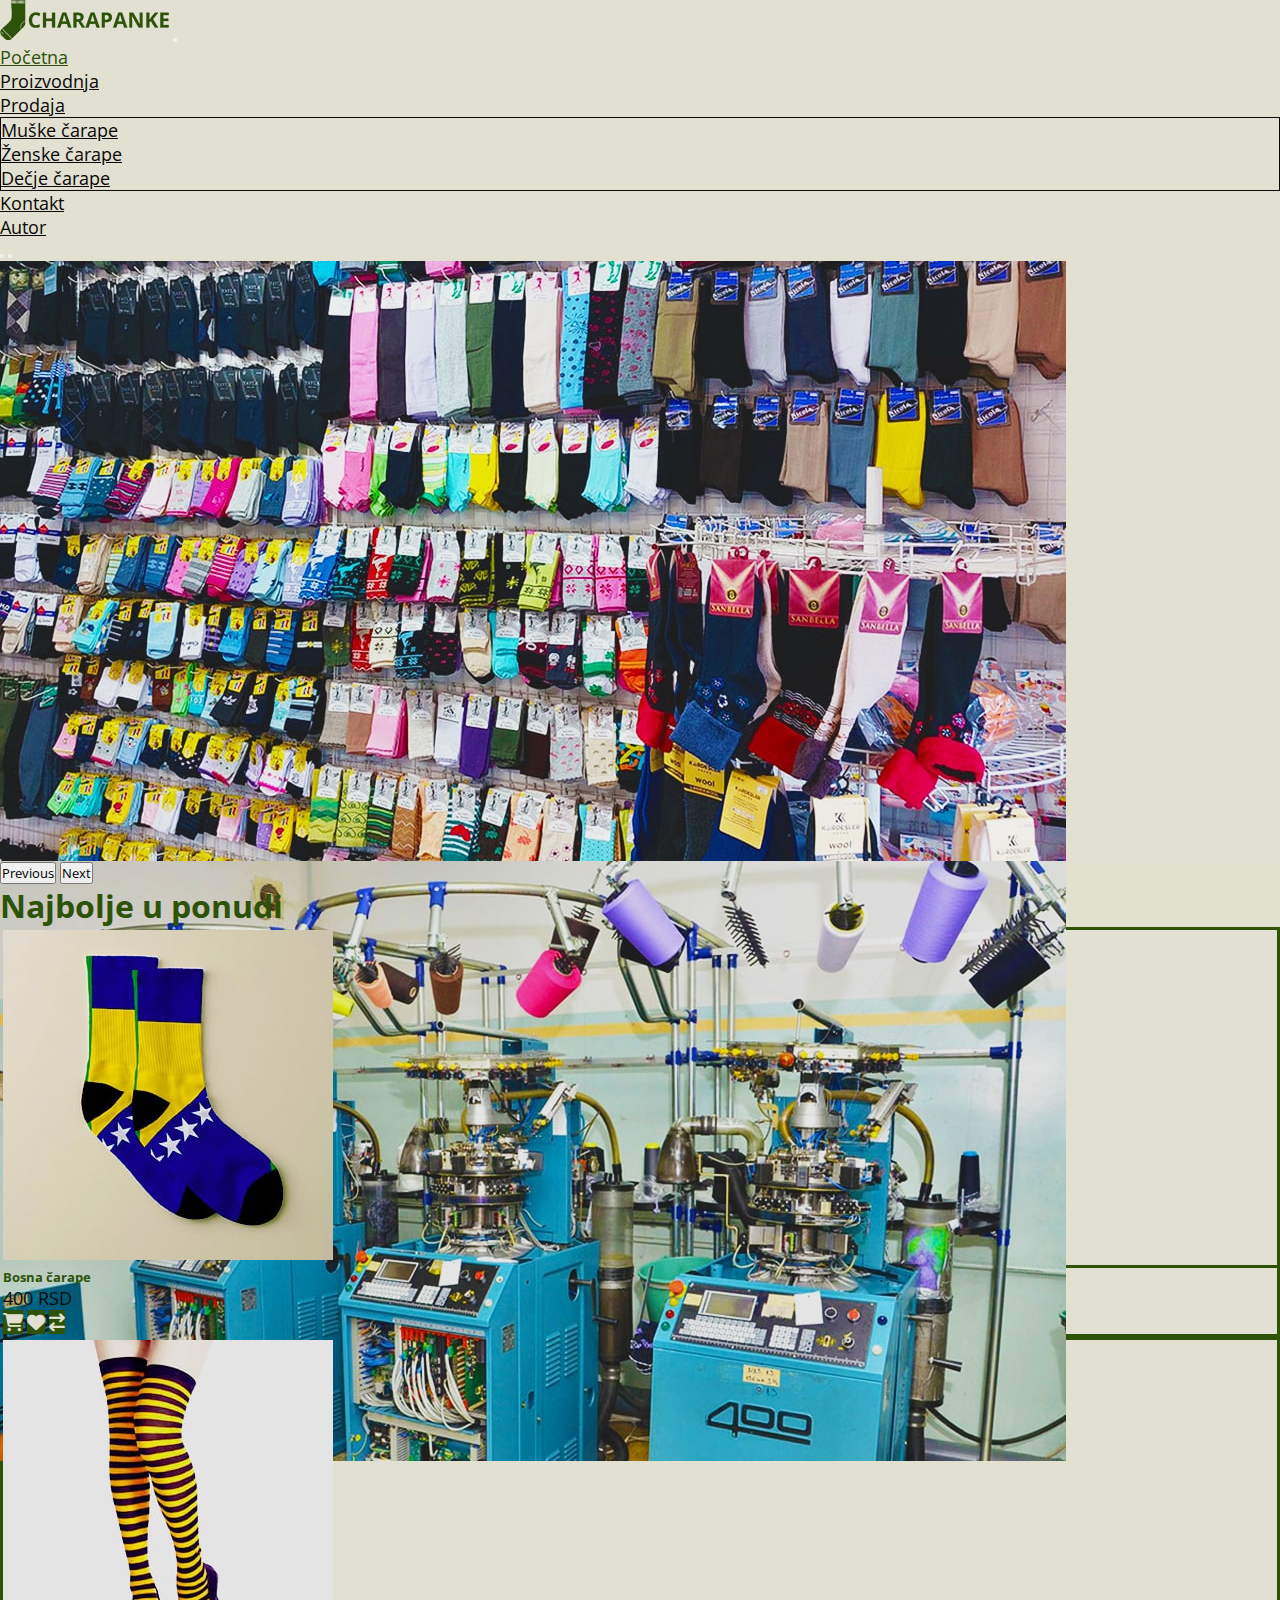
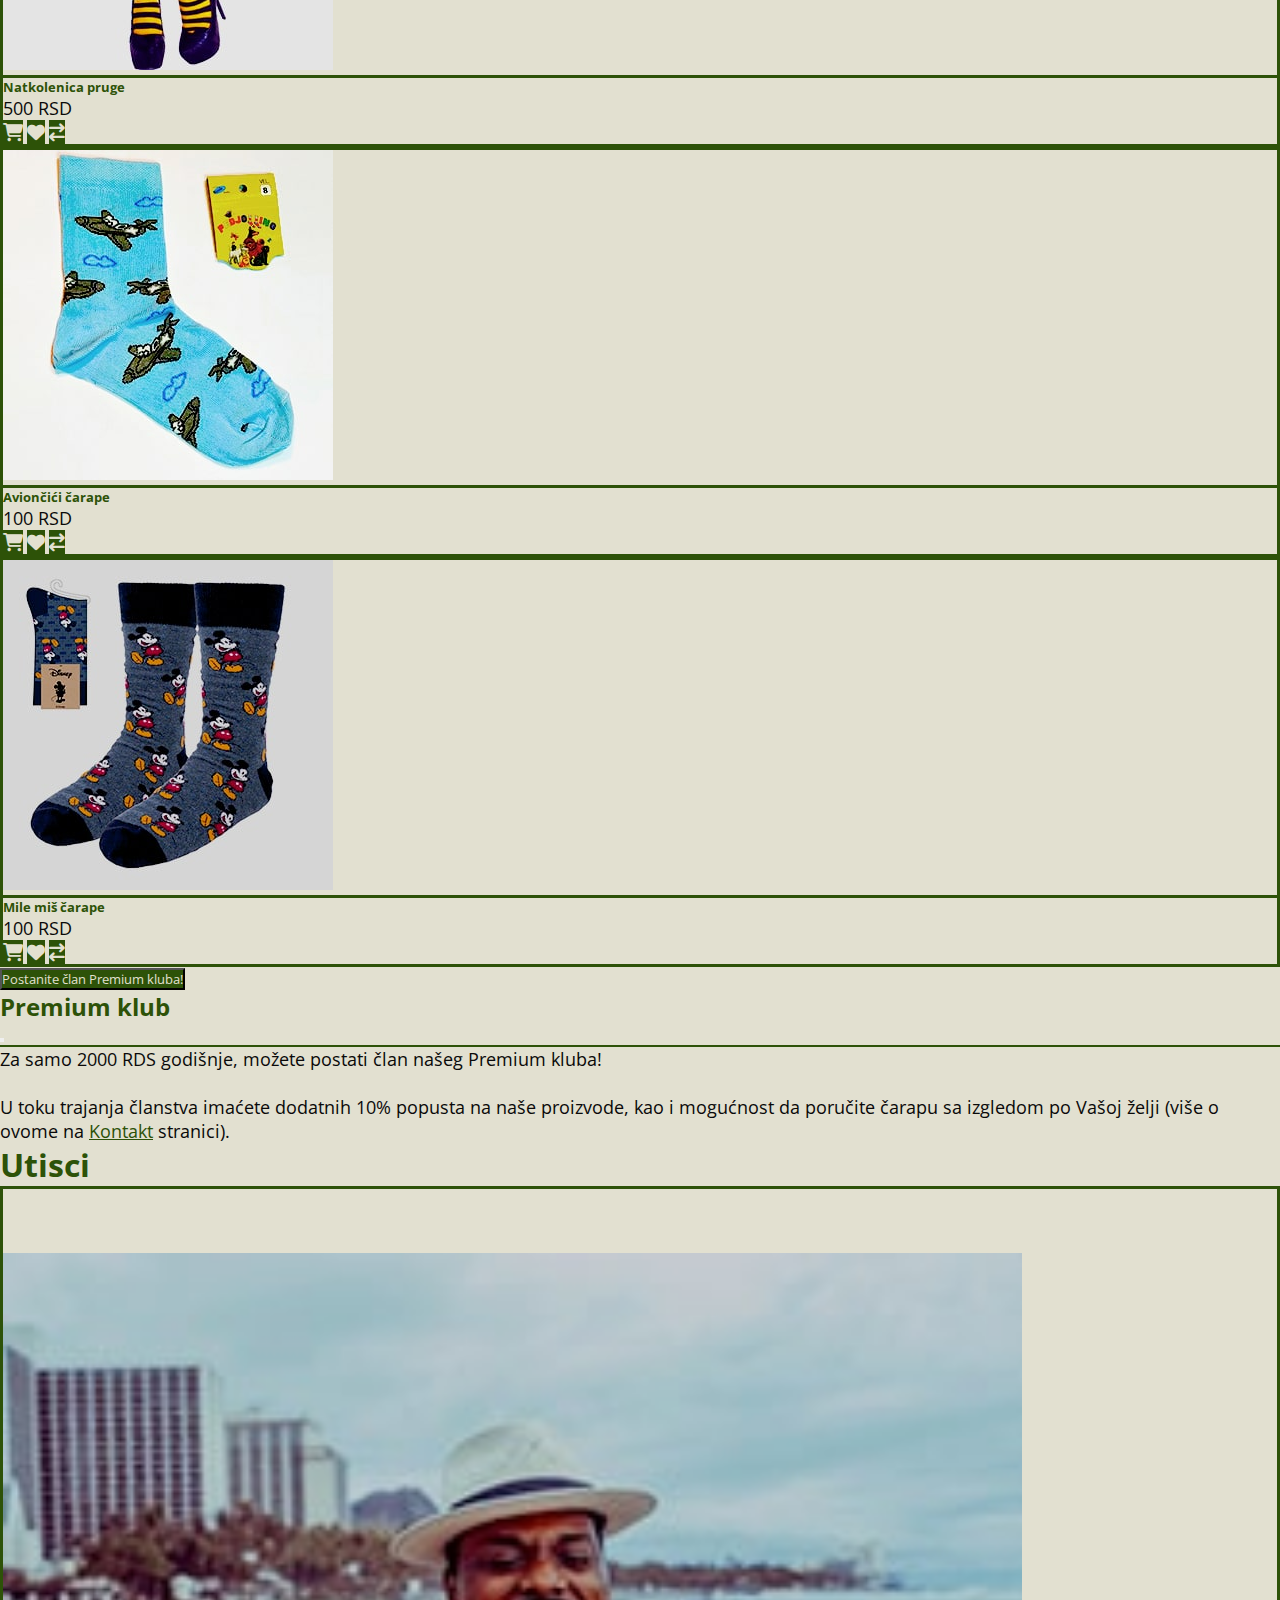
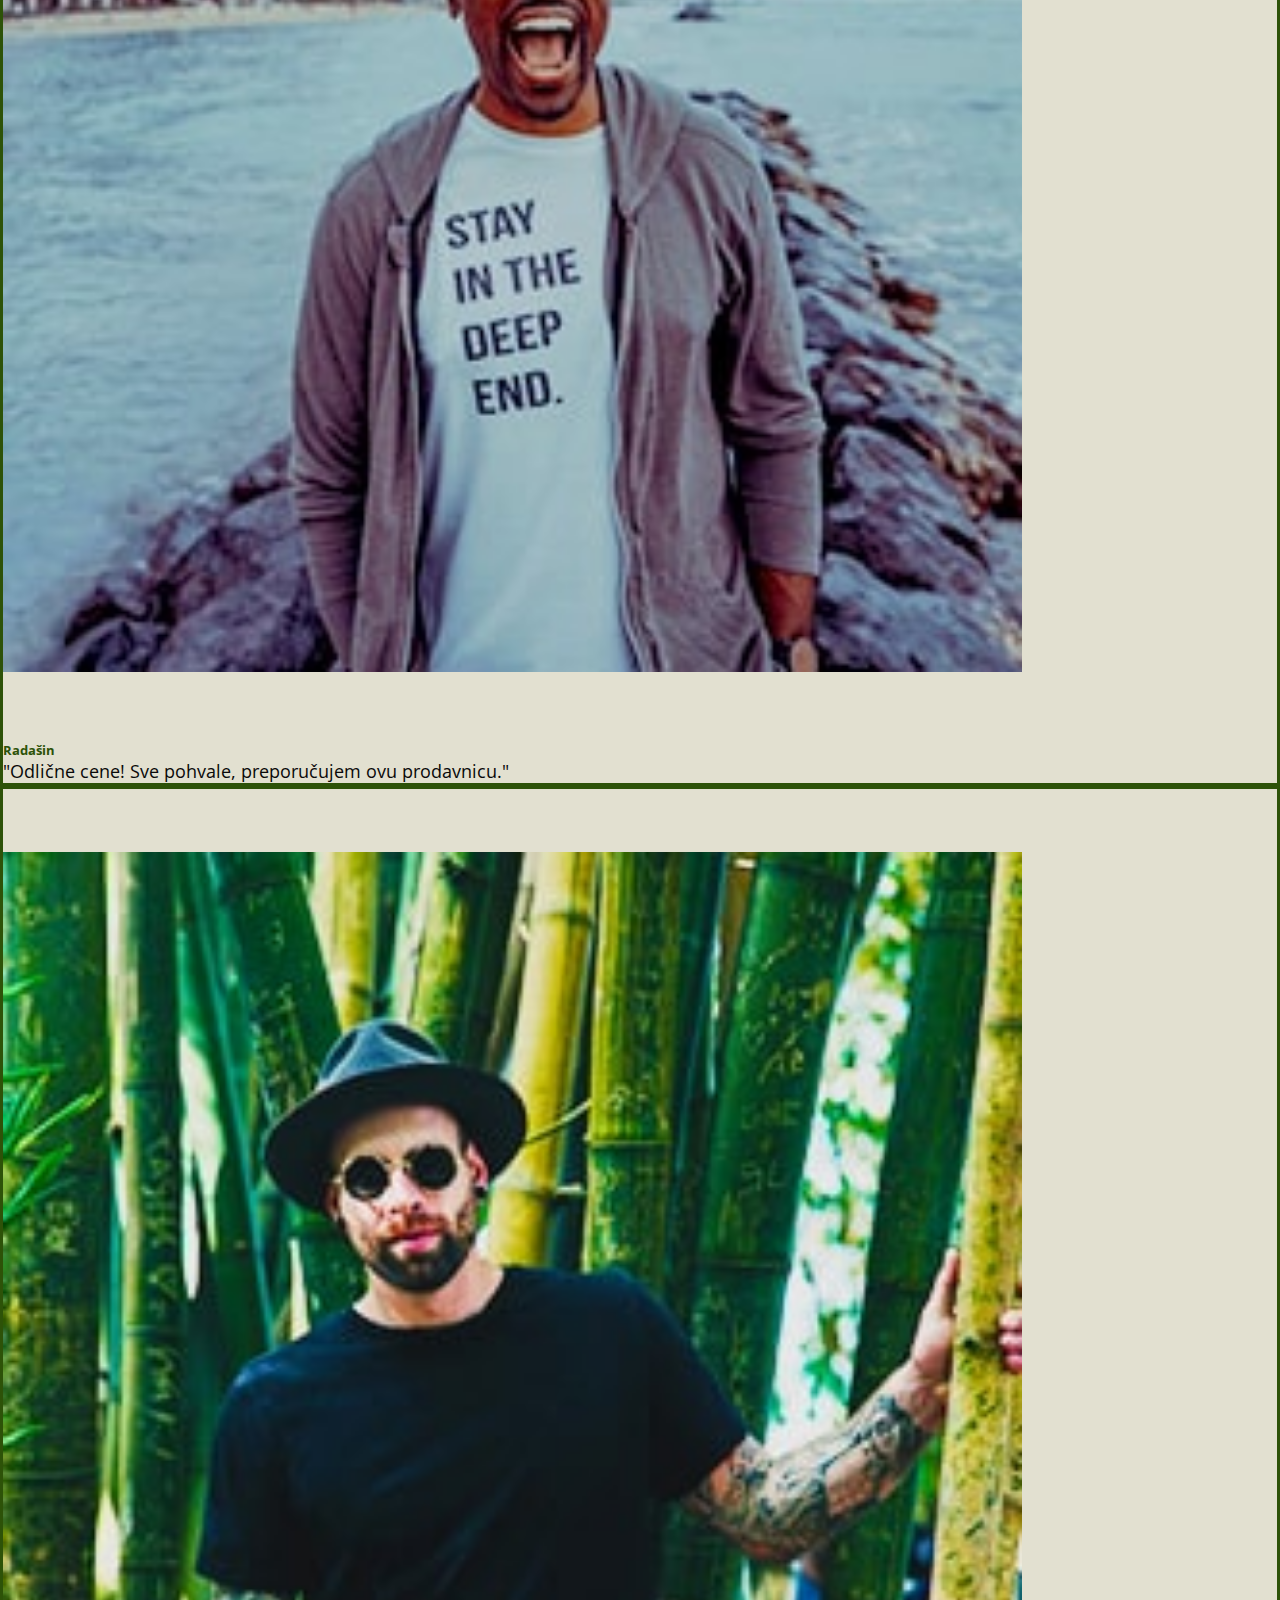
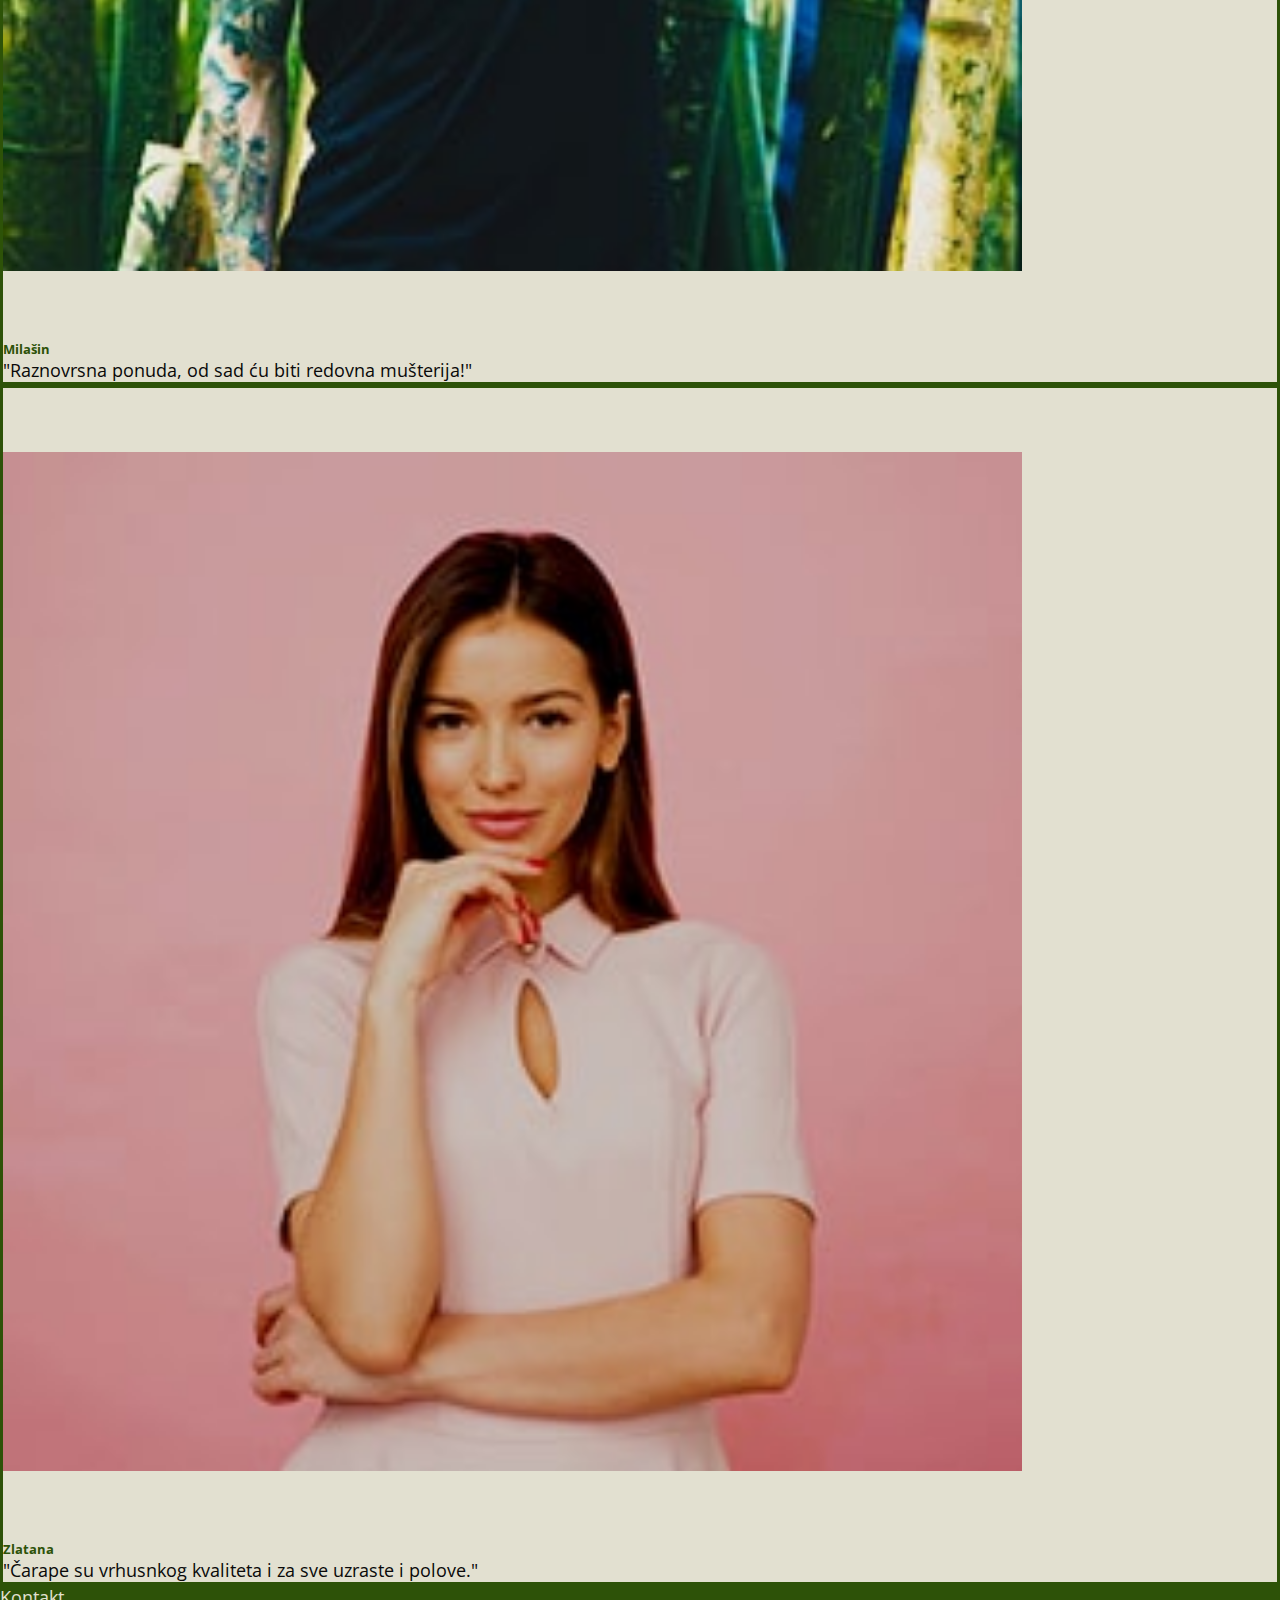
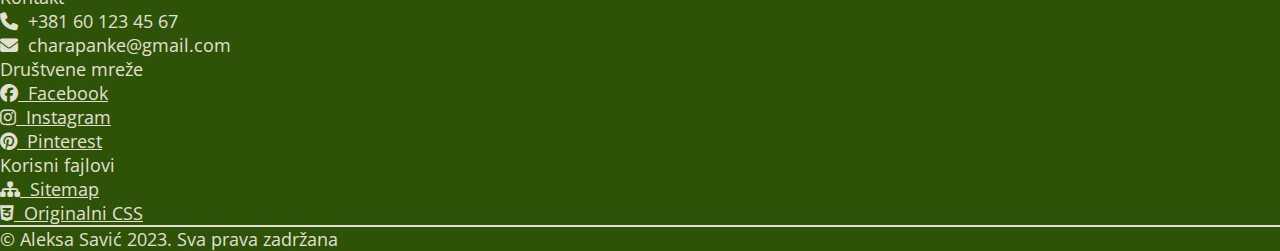
==== index.html @ 34967c56 "Add files via upload" ====
<!DOCTYPE html>
<html lang="sr-RS">
	<head>
		<!-- TITLE -->
		<link rel="icon" href="assets/img/icon.ico" type="image/x-icon"/>
		<title>Charapanke - Početna</title>
		<!-- META TAGS -->
		<meta charset="utf-8"/>
		<meta http-equiv="X-UA-Compatible" content="IE=edge"/>
		<meta name="description" content="Charapanke - proizvodnja i prodaja čarapa"/>
		<meta name="keywords" content="carape, prodaja, muske, zenske, decje"/>
		<meta name="autor" content="Aleksa Savić">
		<meta name="language" content="serbian"/>
		<meta name="copyright" content="Aleksa Savić 2023. Sva prava zadržana"/>
		<meta name="viewport" content="width=device-width, initial-scale=1"/>
		<!-- CSS --> 
		<link rel="stylesheet" type="text/css" href="assets/css/style.css"/>
		<!-- ICONS -->
		<link rel="stylesheet" href="https://cdnjs.cloudflare.com/ajax/libs/font-awesome/6.3.0/css/all.min.css"/>
		<!-- FONT -->
		<link rel="preconnect" href="https://fonts.googleapis.com">
		<link rel="preconnect" href="https://fonts.gstatic.com" crossorigin>
		<link href="https://fonts.googleapis.com/css2?family=Open+Sans&display=swap" rel="stylesheet">
		<!-- BOOTSTRAP -->
		<link href="https://cdn.jsdelivr.net/npm/bootstrap@5.3.0/dist/css/bootstrap.min.css" rel="stylesheet" integrity="sha384-9ndCyUaIbzAi2FUVXJi0CjmCapSmO7SnpJef0486qhLnuZ2cdeRhO02iuK6FUUVM" crossorigin="anonymous">
	</head>
    <body>
		<header class="sticky-top py-3 px-5 shadow border-bottom border-3">
			<nav class="navbar navbar-expand-lg">
				<div class="container-fluid">
					<a class="navbar-brand" href="index.html"><img src="assets/img/logo.png"/></a>
					<button class="navbar-toggler" type="button" data-bs-toggle="collapse" data-bs-target="#navbarNavDropdown" aria-controls="navbarNavDropdown" aria-expanded="false" aria-label="Toggle navigation">
						<span class="navbar-toggler-icon"></span>
					  </button>
					  <div class="collapse navbar-collapse" id="navbarNavDropdown">
				  <ul class="navbar-nav ms-auto">
					<li class="nav-item mx-3">
					  <a class="nav-link fw-bold active" href="index.html">Početna</a>
					</li>
					<li class="nav-item mx-3">
					  <a class="nav-link fw-bold " href="proizvodnja.html">Proizvodnja</a>
					</li>
					<li class="nav-item dropdown mx-3">
						<a class="nav-link dropdown-toggle fw-bold" href="#" role="button" data-bs-toggle="dropdown" aria-expanded="false">Prodaja</a>
						<ul class="dropdown-menu">
						  <li><a class="dropdown-item" href="prodaja.html#muske">Muške čarape</a></li>
						  <li><a class="dropdown-item" href="prodaja.html#zenske">Ženske čarape</a></li>
						  <li><a class="dropdown-item" href="prodaja.html#decje">Dečje čarape</a></li>
						</ul>
					</li>
					<li class="nav-item mx-3">
						<a class="nav-link fw-bold" href="kontakt.html">Kontakt</a>
					</li>
					</li>
					<li class="nav-item mx-3">
						<a class="nav-link fw-bold" href="autor.html">Autor</a>
					</li>
				  </ul>
				</div>
				</div>
			</nav>
		</header>
		<main class="w-100">
			<div id="carouselExampleCaption" class="carousel slide">
				<div class="carousel-indicators">
					<button type="button" data-bs-target="#carouselExampleCaption" data-bs-slide-to="0" class="active" aria-current="true" aria-label="Slide 1"></button>
					<button type="button" data-bs-target="#carouselExampleCaption" data-bs-slide-to="1" aria-label="Slide 2"></button>
				</div>
				<div class="carousel-inner">
				  <div class="carousel-item active" data-bs-interval="20">
					<img src="assets/img/prodaja.jpg" class="d-block w-100 h-100" alt="Prodaja čarapa">
					<div class="carousel-caption d-md-block position-absolute top-50 start-50 translate-middle rounded col-3 col-xl-4 col-lg-5 col-md-6 col-sm-7">
					  <h2>Prodaja čarapa</h2>
					  <p><a class="text-decoration-none fw-bold" href="prodaja.html">Saznaj više</a></p>
					</div>
				  </div>
				  <div class="carousel-item" data-bs-interval="20">
					<img src="assets/img/proizvodnja2.jpg" class="d-block w-100" alt="Proizvodnja čarapa">
					<div class="carousel-caption d-md-block position-absolute top-50 start-50 translate-middle rounded">
					  <h2>Proizvodnja čarapa</h2>
					  <p><a class="text-decoration-none fw-bold" href="proizvodnja.html">Saznaj više</a></p>
					</div>
				  </div>
				</div>
				<button class="carousel-control-prev" type="button" data-bs-target="#carouselExampleCaption"  data-bs-slide="prev">
				  <span class="carousel-control-prev-icon" aria-hidden="true"></span>
				  <span class="visually-hidden">Previous</span>
				</button>
				<button class="carousel-control-next" type="button" data-bs-target="#carouselExampleCaption"  data-bs-slide="next">
				  <span class="carousel-control-next-icon" aria-hidden="true"></span>
				  <span class="visually-hidden">Next</span>
				</button>
			  </div>
		  	<div class="container-fluid">
				<div class="row my-5 text-center">
					<h1 class="fw-bold text-uppercase">Najbolje u ponudi</h1>
				</div>
				<div class="row d-flex justify-content-evenly my-5">
					<div class="col-lg-2 col-md-5 col-sm-8 my-3">
						<div class="card shadow text-center">
							<img src="assets/img/muske1.jpg" class="card-img-top" alt="Muške BIH čarape">
							<div class="card-body p-3">
							  <h5 class="card-title fw-bold">Bosna čarape</h5>
							  <p class="card-text fw-bold">400 RSD</p>
							  <div class="container-fluid d-flex justify-content-evenly mt-1">
								<a href="#" class="btn margina px-3 py-1"><i class="fa-solid fa-cart-shopping"></i></a>
								<a href="#" class="btn margina px-3 py-1"><i class="fa-solid fa-heart"></i></a>
								<a href="#" class="btn margina px-3 py-1"><i class="fa-solid fa-arrow-right-arrow-left"></i></a>
							  </div>
							</div>
						</div>
					</div>
					<div class="col-lg-2 col-md-5 col-sm-8 my-3">
						<div class="card shadow text-center">
							<img src="assets/img/zenske1.jpg" class="card-img-top" alt="Ženske natkolenice">
							<div class="card-body p-3">
							  <h5 class="card-title fw-bold">Natkolenica pruge</h5>
							  <p class="card-text fw-bold">500 RSD</p>
							  <div class="container-fluid d-flex justify-content-evenly mt-1">
								<a href="#" class="btn margina px-3 py-1"><i class="fa-solid fa-cart-shopping"></i></a>
								<a href="#" class="btn margina px-3 py-1"><i class="fa-solid fa-heart"></i></a>
								<a href="#" class="btn margina px-3 py-1"><i class="fa-solid fa-arrow-right-arrow-left"></i></a>
							  </div>
							</div>
						</div>
					</div>
					<div class="col-lg-2 col-md-5 col-sm-8 my-3">
						<div class="card shadow text-center">
							<img src="assets/img/decje1.jpg" class="card-img-top" alt="Dečje čarape avioni">
							<div class="card-body p-3">
							  <h5 class="card-title fw-bold">Aviončići čarape</h5>
							  <p class="card-text fw-bold">100 RSD</p>
							  <div class="container-fluid d-flex justify-content-evenly mt-1">
								<a href="#" class="btn margina px-3 py-1"><i class="fa-solid fa-cart-shopping"></i></a>
								<a href="#" class="btn margina px-3 py-1"><i class="fa-solid fa-heart"></i></a>
								<a href="#" class="btn margina px-3 py-1"><i class="fa-solid fa-arrow-right-arrow-left"></i></a>
							  </div>
							</div>
						</div>
					</div>
					<div class="col-lg-2 col-md-5 col-sm-8 my-3">
						<div class="card shadow text-center">
							<img src="assets/img/decje4.jpg" class="card-img-top" alt="Miki Maus čarape">
							<div class="card-body p-3">
							  <h5 class="card-title fw-bold">Mile miš čarape</h5>
							  <p class="card-text fw-bold">100 RSD</p>
							  <div class="container-fluid d-flex justify-content-evenly mt-1">
								<a href="#" class="btn margina px-3 py-1"><i class="fa-solid fa-cart-shopping"></i></a>
								<a href="#" class="btn margina px-3 py-1"><i class="fa-solid fa-heart"></i></a>
								<a href="#" class="btn margina px-3 py-1"><i class="fa-solid fa-arrow-right-arrow-left"></i></a>
							  </div>
							</div>
						</div>
					</div>
				</div>
				<div class="row d-flex justify-content-center mt-5">
					<div class="col-lg-6 col-md-8 col-sm-10 d-flex justify-content-center">
						<button type="button" class="btn dalmo p-2 shadow" data-bs-toggle="modal" data-bs-target="#exampleModal">Postanite član Premium kluba!</button>
						<div class="modal fade" id="exampleModal" tabindex="-1" aria-labelledby="exampleModalLabel" aria-hidden="true">
							<div class="modal-dialog mt-5 margina">
								<div class="modal-content">
									<div class="modal-header p-2">
									<h2 class="modal-title fs-5 fw-bold" id="exampleModalLabel">Premium klub</h2>
									<button type="button" class="btn-close" data-bs-dismiss="modal" aria-label="Close"></button>
									</div>
									<div class="modal-body p-4">
										<p>Za samo 2000 RDS godišnje, možete postati član našeg Premium kluba!<br/><br/>U toku trajanja članstva imaćete dodatnih 10% popusta na naše proizvode, kao i mogućnost da poručite čarapu sa izgledom po Vašoj želji (više o ovome na <a class="active text-decoration-none" href="kontakt.html">Kontakt</a> stranici).</a></p>
									</div>
								</div>
							</div>
						</div>
					</div>
				</div>
				<div class="container mb-5 margina">
					<div class="row my-5 text-center">
						<h1 class="fw-bold text-uppercase">Utisci</h1>
					</div>
					<div class="row d-flex justify-content-evenly">
						<div class="col-lg-3 col-md-5 col-sm-8 my-3">
							<div class="card shadow text-center utisak">
								<img src="assets/img/coek1.jpg" class="rounded-circle m-3" alt="Zadovoljan korisnik 1">
								<div class="card-body p-3">
								  <h5 class="card-title mb-2 fw-bold">Radašin</h5>
								  <p class="card-text">"Odlične cene! Sve pohvale, preporučujem ovu prodavnicu."</p>
								</div>
							</div>
						</div>
						<div class="col-lg-3 col-md-5 col-sm-8 my-3">
							<div class="card shadow text-center utisak">
								<img src="assets/img/coek2.jpg" class="rounded-circle m-3" alt="Zadovoljan korisnik 2">
								<div class="card-body p-3">
								  <h5 class="card-title mb-2 fw-bold">Milašin</h5>
								  <p class="card-text">"Raznovrsna ponuda, od sad ću biti redovna mušterija!"</p>
								</div>
							</div>
						</div>
						<div class="col-lg-3 col-md-5 col-sm-8 my-3">
							<div class="card shadow text-center utisak">
								<img src="assets/img/coek3.jpg" class="rounded-circle m-3" alt="Zadovoljan korisnik 3">
								<div class="card-body p-3">
								  <h5 class="card-title mb-2 fw-bold">Zlatana</h5>
								  <p class="card-text">"Čarape su vrhusnkog kvaliteta i za sve uzraste i polove."</p>
								</div>
							</div>
						</div>
					</div>
				</div>
			</div>
		</main>
		<footer class="d-flex justify-content-center">
			<div class="container">
			  <div class="row d-flex justify-content-evenly">
			   <div class="col-md-4 col-sm-10 mt-3 text-center">
				<p class="fw-bold">Kontakt</p>
			   <ul class="list-unstyled mt-1">
					<li><p><i class="fa-solid fa-phone"></i>&nbsp;&nbsp;+381 60 123 45 67</p></li>
					<li><p><i class="fa-solid fa-envelope"></i>&nbsp;&nbsp;charapanke@gmail.com</p></li>
			   </ul>
			  </div>
			  <div class="col-md-4 col-sm-10 mt-3 text-center">
				<p class="fw-bold">Društvene mreže</p>
			   <ul class="list-unstyled mt-1">
					<li><a class="text-decoration-none" href="https://www.facebook.com/"><i class="fa-brands fa-facebook"></i>&nbsp;&nbsp;Facebook</a></li>
					<li><a class="text-decoration-none" href="https://www.instagram.com/"><i class="fa-brands fa-instagram"></i>&nbsp;&nbsp;Instagram</a></li>
					<li><a class="text-decoration-none" href="https://www.pinterest.com/"><i class="fa-brands fa-pinterest"></i>&nbsp;&nbsp;Pinterest</a></li>
			   </ul>
			  </div>
			  <div class="col-md-4 col-sm-10 mt-3 text-center">
				<p class="fw-bold">Korisni fajlovi</p>
			   <ul class="list-unstyled mt-1">
					<li><a class="text-decoration-none" target="_blank" href="sitemap.xml"><i class="fa-solid fa-sitemap"></i>&nbsp;&nbsp;Sitemap</a></li>
					<li><a class="text-decoration-none" target="_blank" href="assets/css/style.css"><i class="fa-brands fa-css3-alt"></i>&nbsp;&nbsp;Originalni CSS</a></li>
			   </ul>
			  </div>
			</div>
			<div class="container-fluid mt-3 mb-1 pt-1 kopi">
				<div class="row">
					<div class="col-md-12">
						<p class="text-center">&copy; Aleksa Savić 2023. Sva prava zadržana</p>
					</div>
				</div>
			</div>
		  </footer>
		<script src="https://cdn.jsdelivr.net/npm/bootstrap@5.3.0/dist/js/bootstrap.bundle.min.js" integrity="sha384-geWF76RCwLtnZ8qwWowPQNguL3RmwHVBC9FhGdlKrxdiJJigb/j/68SIy3Te4Bkz" crossorigin="anonymous"></script>
	</body>
</html>
---- assets/css/style.css ----
*{
    margin: 0px !important;
    padding: 0px !important;
    box-sizing: border-box;
    font-family: 'Open Sans', sans-serif;
}
/* KOREN */
:root{
    --zelena: #2d5208;
    --crna: #0a0a0a;
    --bela: #e2e0d0;
}
/* UOPŠTENO */
p, a, label, .mreze{
    color: var(--crna) !important;
    font-size: 18px !important;
}
h2{
    color: var(--crna) !important;
}
h1, h3, h5, .modal-title, .active, .carousel-caption a{
    color: var(--zelena) !important;
}
.kopi{
    border-top: 2px solid var(--bela);
}
i{
    font-size: 18px !important;
}
body, header, input, textarea, .modal-content, .card, .dropdown-menu{
    background-color: var(--bela) !important;
}
footer, form, .dalmo, .card a{
    background-color: var(--zelena) !important;
}
footer p, footer a, i, form label, .dalmo, .card a{
    color: var(--bela) !important;
}
.modal-header{
    border-bottom: 2px solid var(--zelena) !important;
}
.card{
    border: 3px solid var(--zelena) !important;
}
.card img{
    height: 60% !important;
}
.card-body{
    border-top: 3px solid var(--zelena);
}
/* POCETNA */
.carousel-inner, .carousel-item{
    height: 600px;
}
.carousel-caption{
    background-color: rgba(226, 224, 208, 0.95);
}
.utisak .card-body{
    border: 0px !important;
}
.utisak img{
    width: 80% !important;
    margin: 5% auto !important;
}
.carousel-caption{
    height: 100px !important;
    padding: 15px !important;
}
.dropdown-menu{
    border: 1px solid var(--crna) !important;
}
/* KONTAKT */
.margina{
    margin: 0px auto !important;
}
form{
    height: 600px;
}
.input{
	width: 60% !important;
    border-color: var(--bela) !important;
}
#dugmad{
    height: 40px;
}
#slika{
    width: 220px;
}
.dugme{
	width: 100px !important;
	height: 100%;
    color: var(--zelena);
}
/* AUTOR */
.bigf{
    font-size: 22px !important;
}
/* RISPONSIV */
@media screen and (max-width: 601px){
    #ainfo h3, #ainfo p{
        margin: 10px auto !important;
    }
    form .input{
        width: 70% !important;
    }
    #slika{
        width: 45% !important;
    }
}
@media screen and (max-width: 481px){
    .card{
        width: 70% !important;
        margin: 0 auto !important;
    }
    .carousel-caption{
        width: 60% !important;
    }
    #dugmad{
        width: 60% !important;
    }
    #slika{
        width: 35% !important;
    }
    .modal-dialog{
        width: 90% !important;
    }
}
@media screen and (max-width: 426px){
    form .input{
        width: 80% !important;
    }
    #slika{
        width: 40% !important;
    }
    .dalmo{
        width: 60% !important;
    }
}
@media screen and (max-width: 376px){
    .card{
        width: 80% !important;
        margin: 0 auto !important;
    }
    .carousel-caption{
        width: 70% !important;
    }
    #dugmad{
        width: 70% !important;
    }
    .dalmo{
        width: 70% !important;
    }
    #autor{
        width: 270px !important;
    }
}
@media screen and (max-width: 321px){
    .carousel-caption{
        width: 80% !important;
    }
    form .input{
        width: 90% !important;
    }
    .dalmo{
        width: 80% !important;
    }
    #autor{
        width: 250px !important;
    }
    #dugmad{
        width: 80% !important;
    }
}
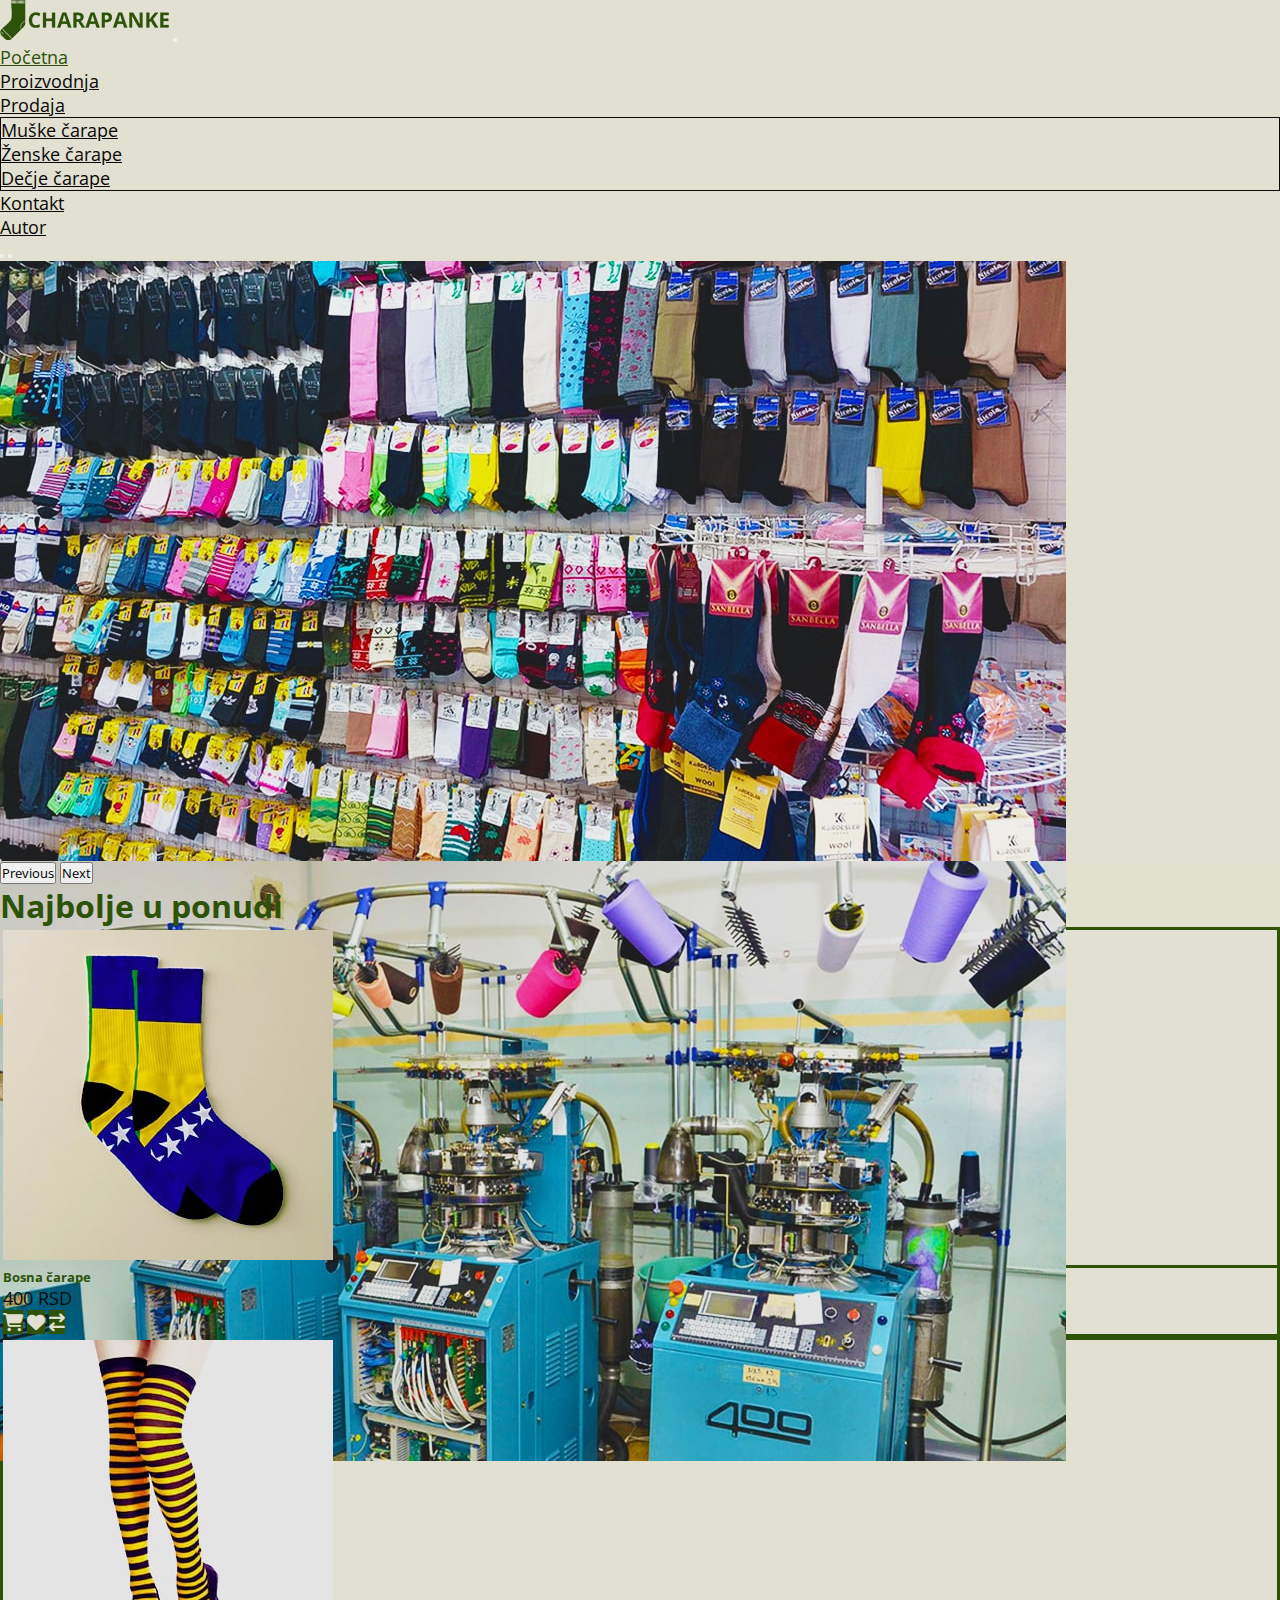
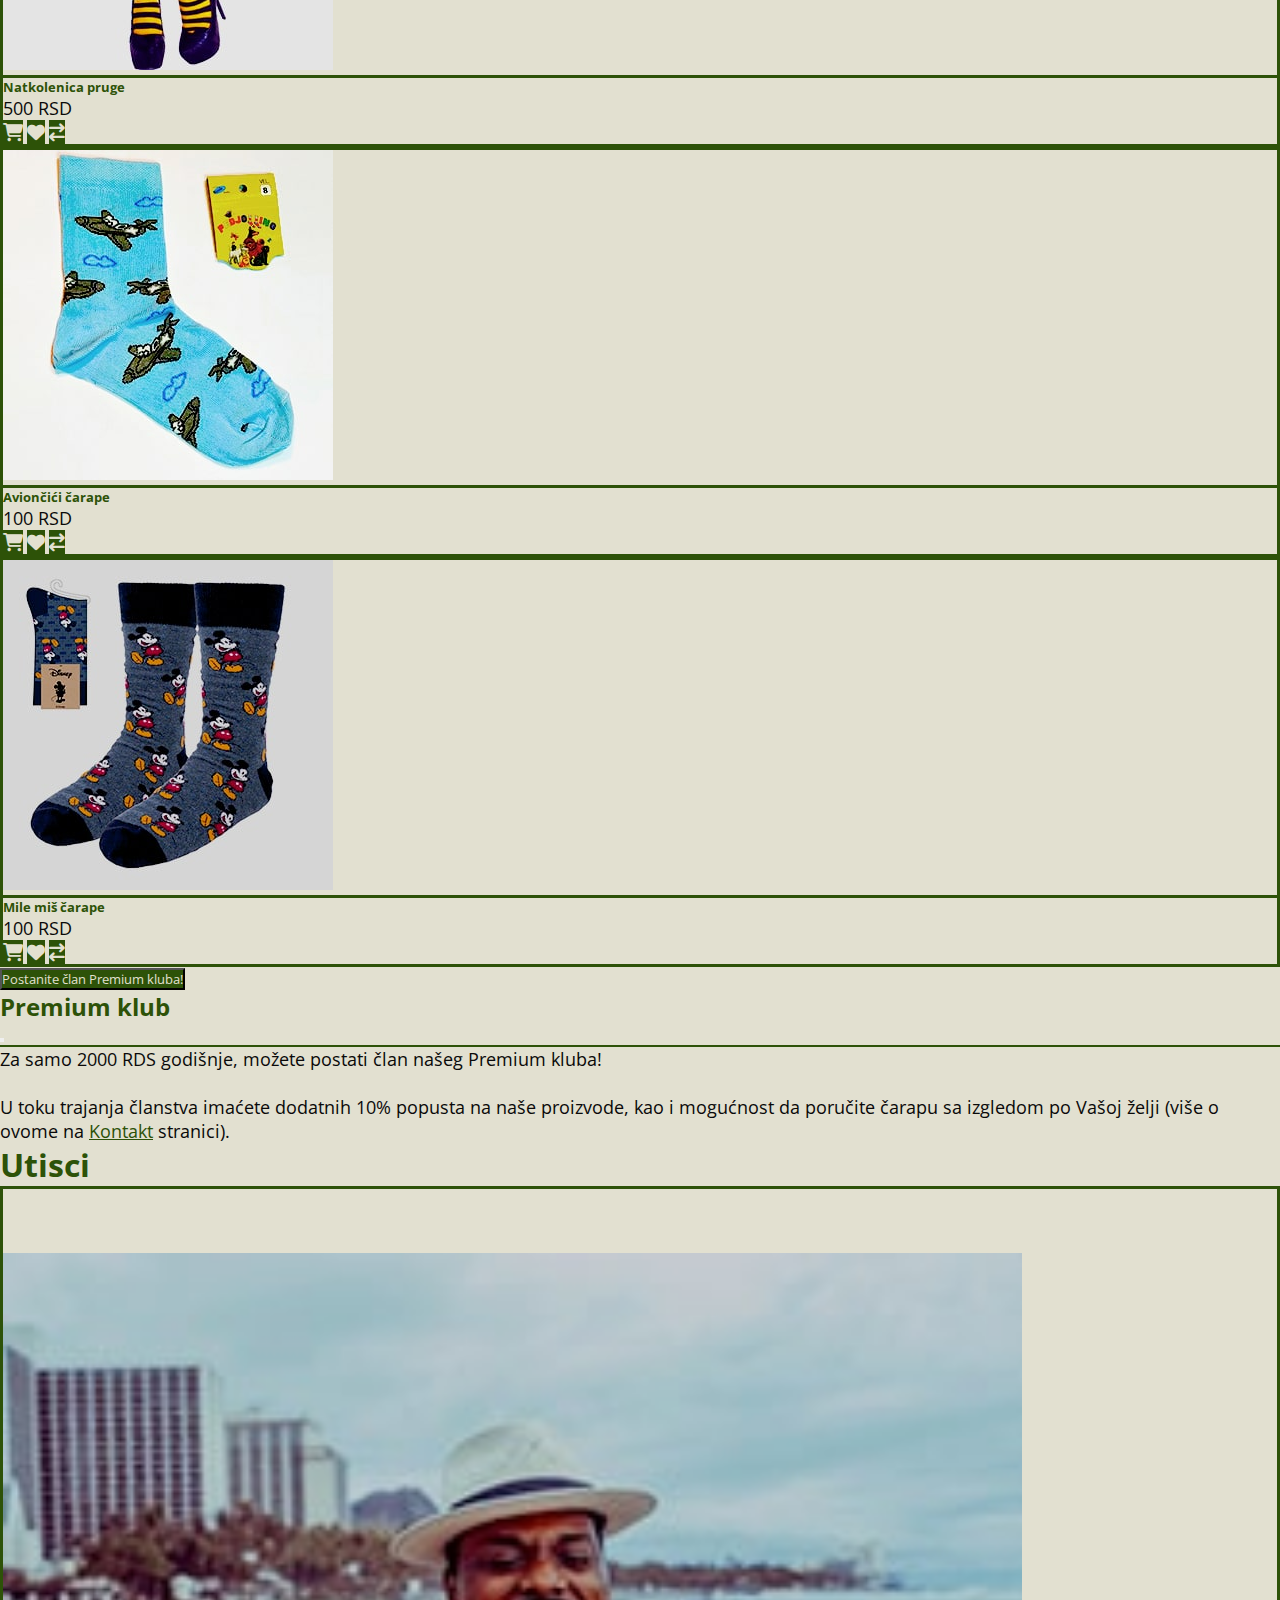
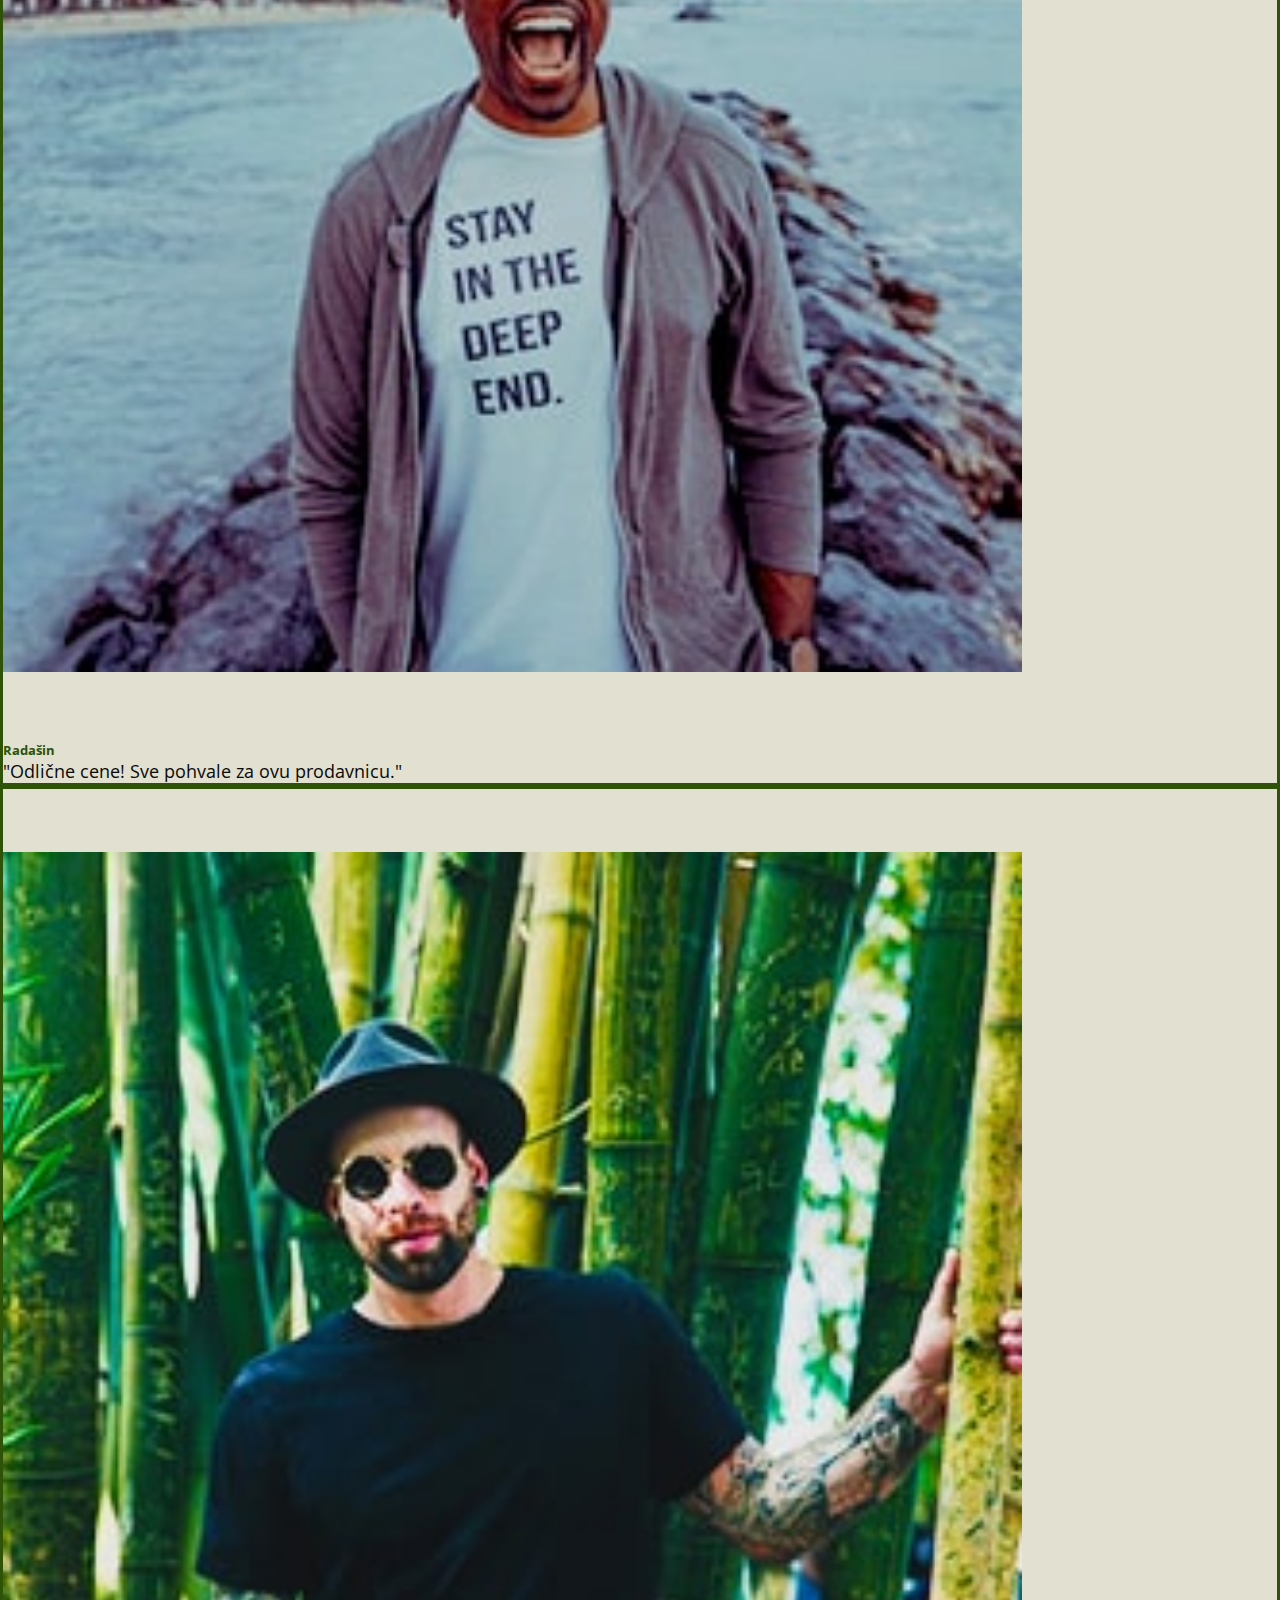
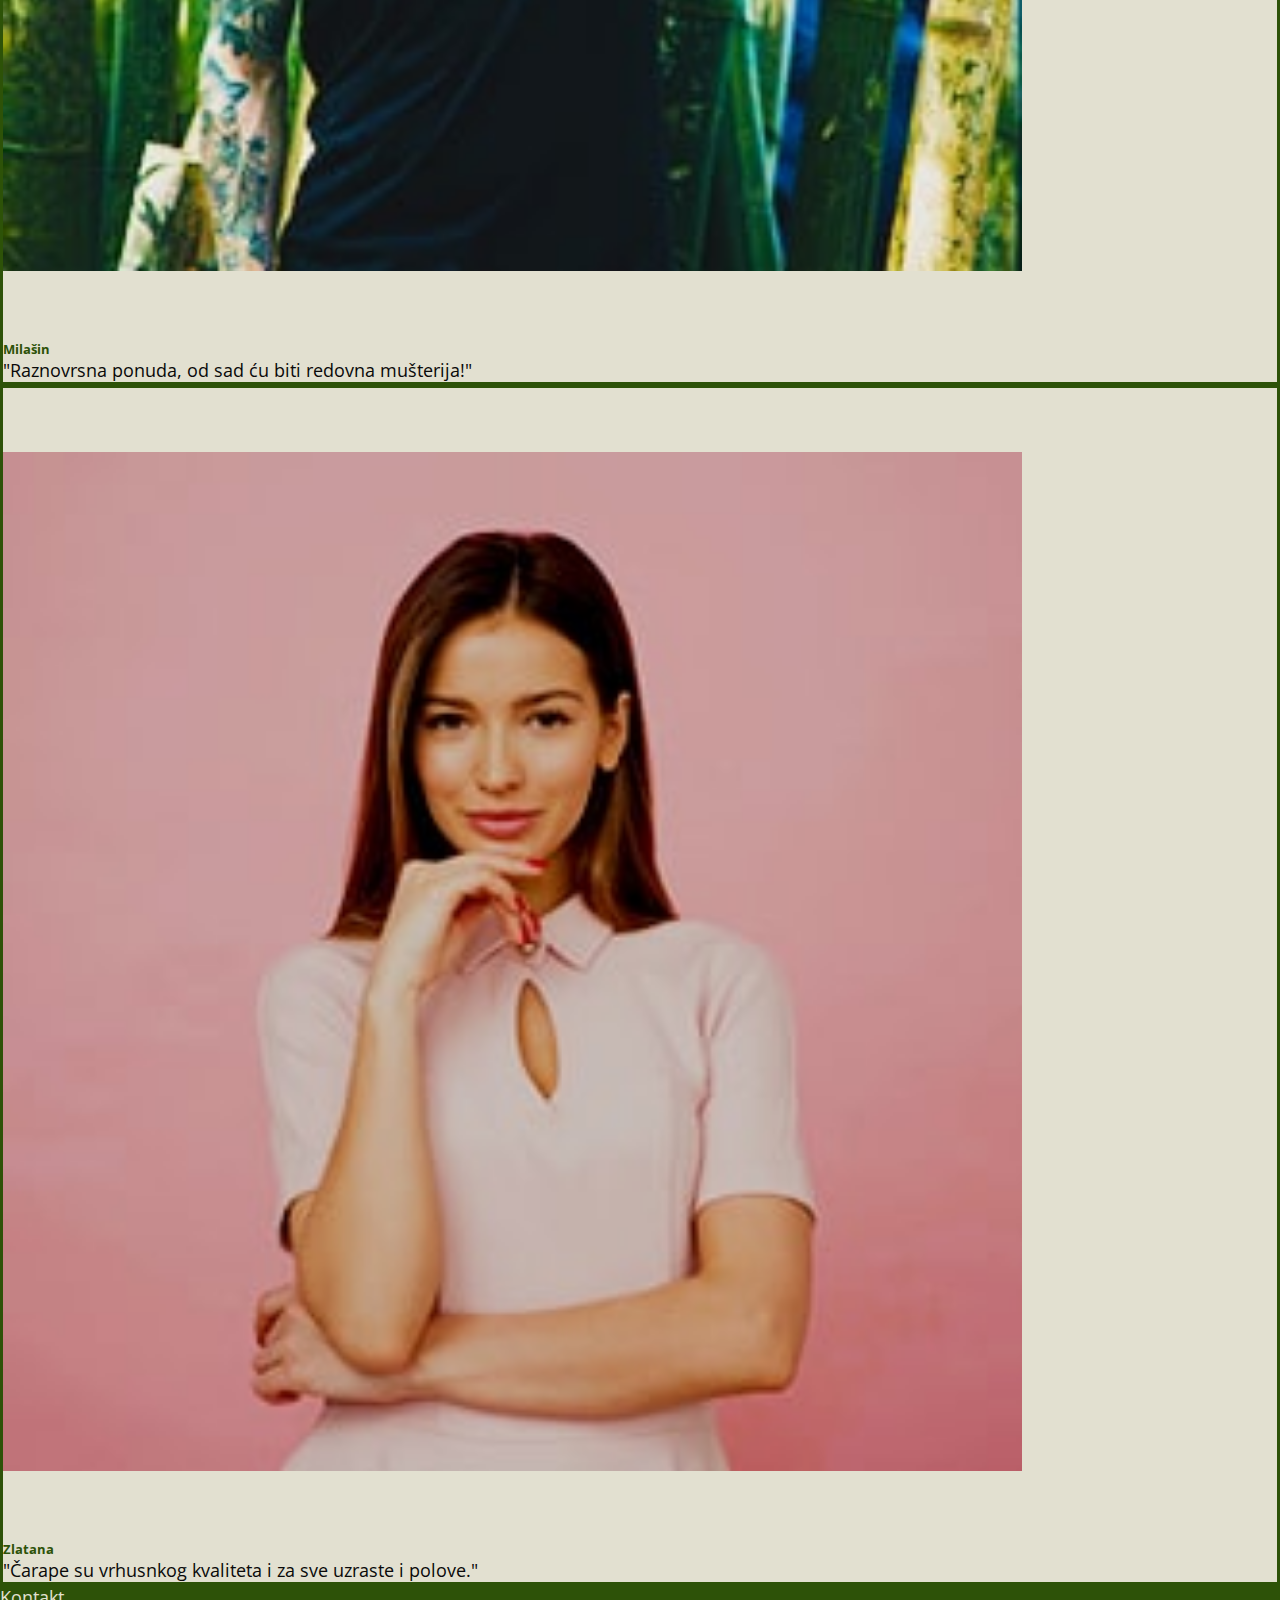
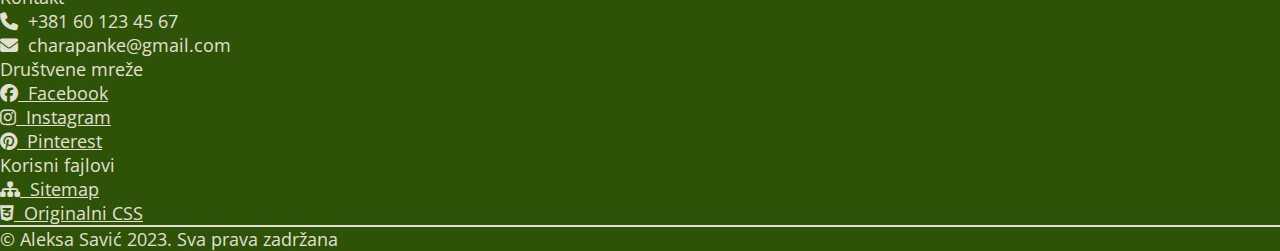
==== commit ddbae7d8: "Add files via upload" ====
--- a/index.html
+++ b/index.html
@@ -181,7 +181,7 @@
 								<img src="assets/img/coek1.jpg" class="rounded-circle m-3" alt="Zadovoljan korisnik 1">
 								<div class="card-body p-3">
 								  <h5 class="card-title mb-2 fw-bold">Radašin</h5>
-								  <p class="card-text">"Odlične cene! Sve pohvale, preporučujem ovu prodavnicu."</p>
+								  <p class="card-text">"Odlične cene! Sve pohvale za ovu prodavnicu."</p>
 								</div>
 							</div>
 						</div>
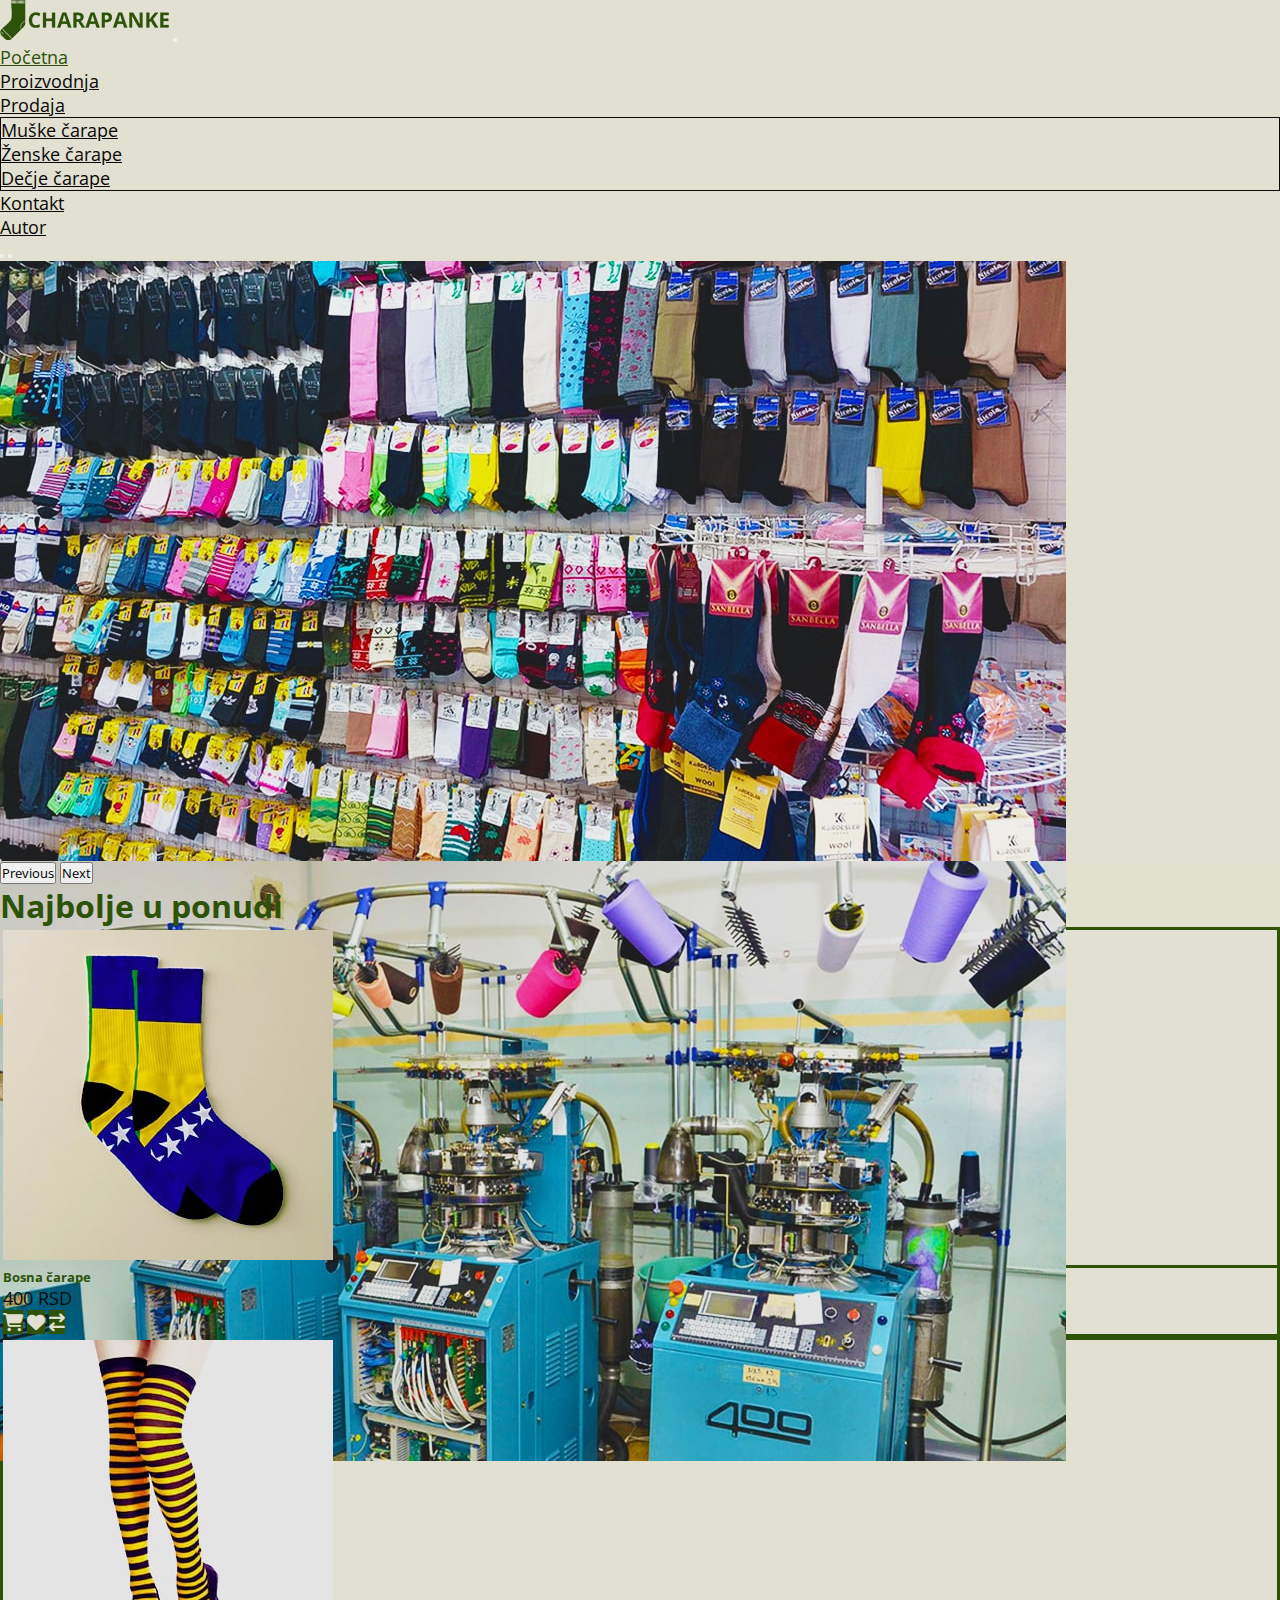
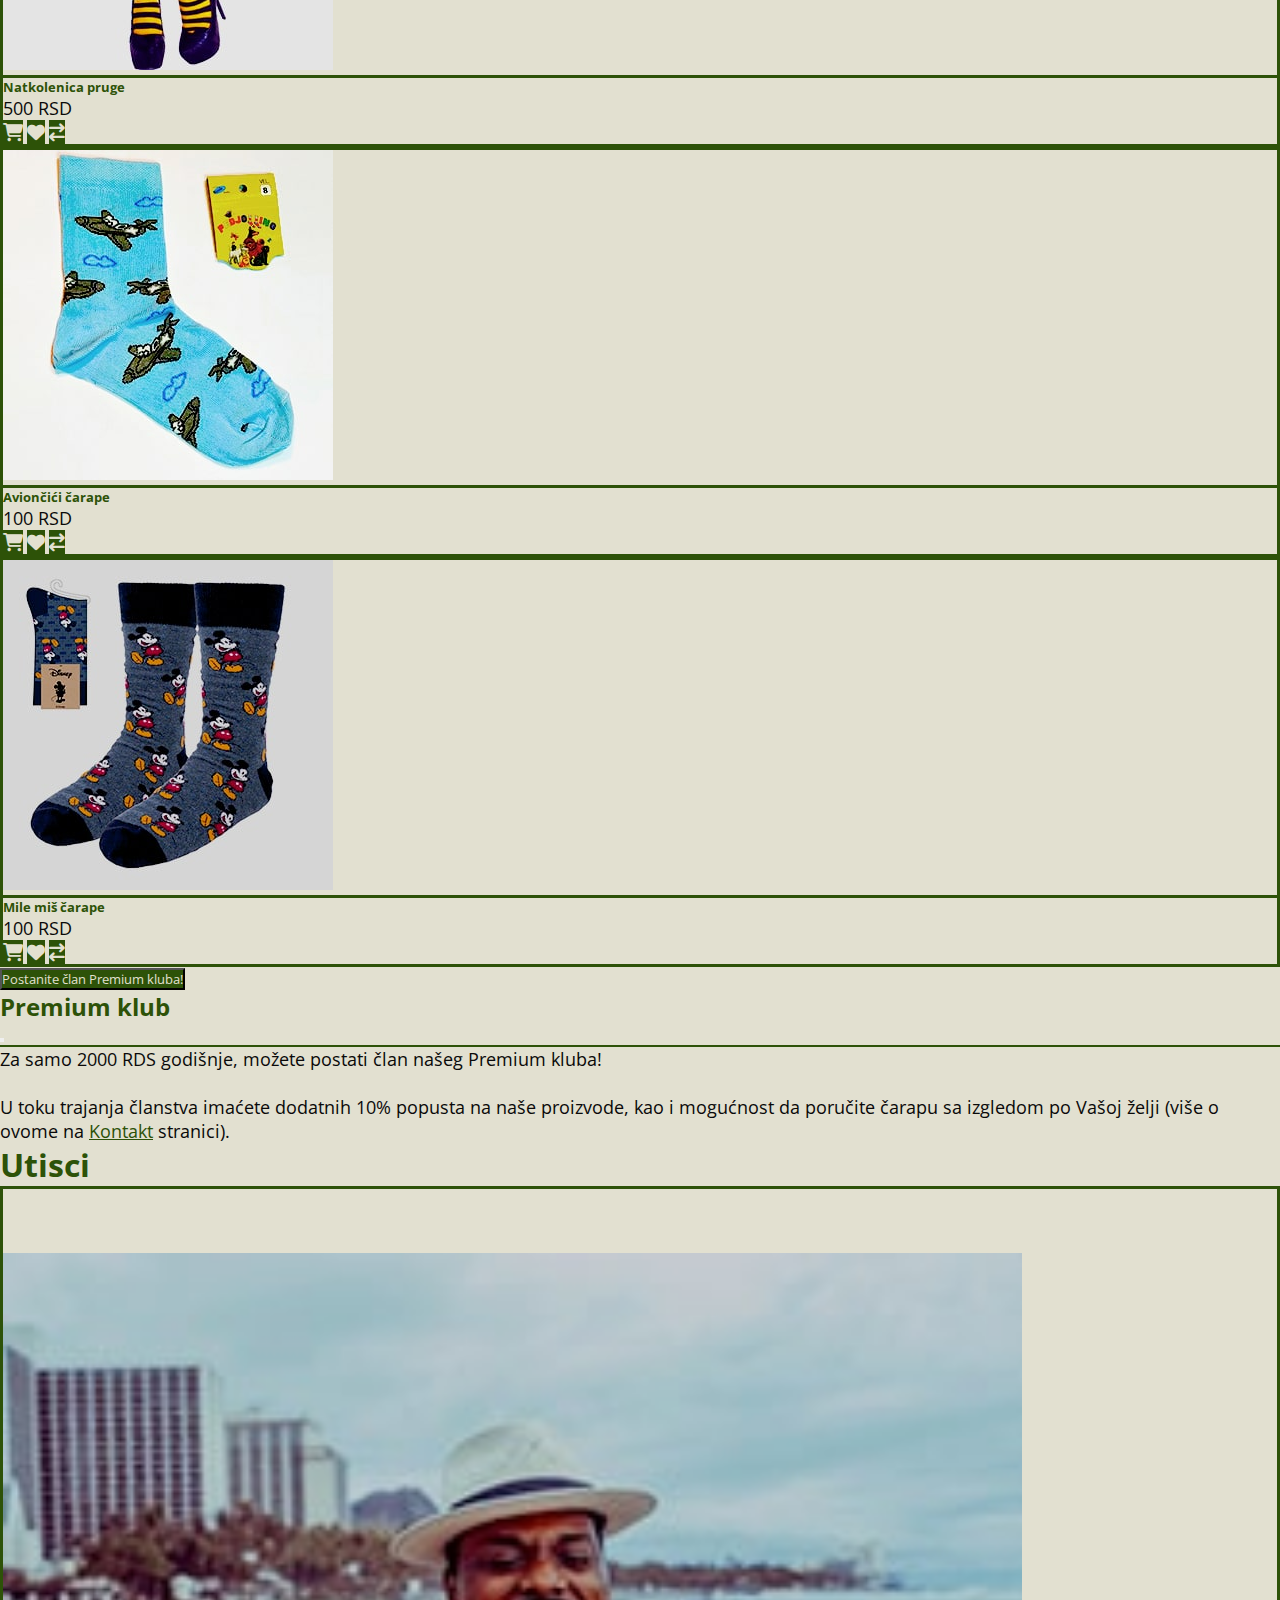
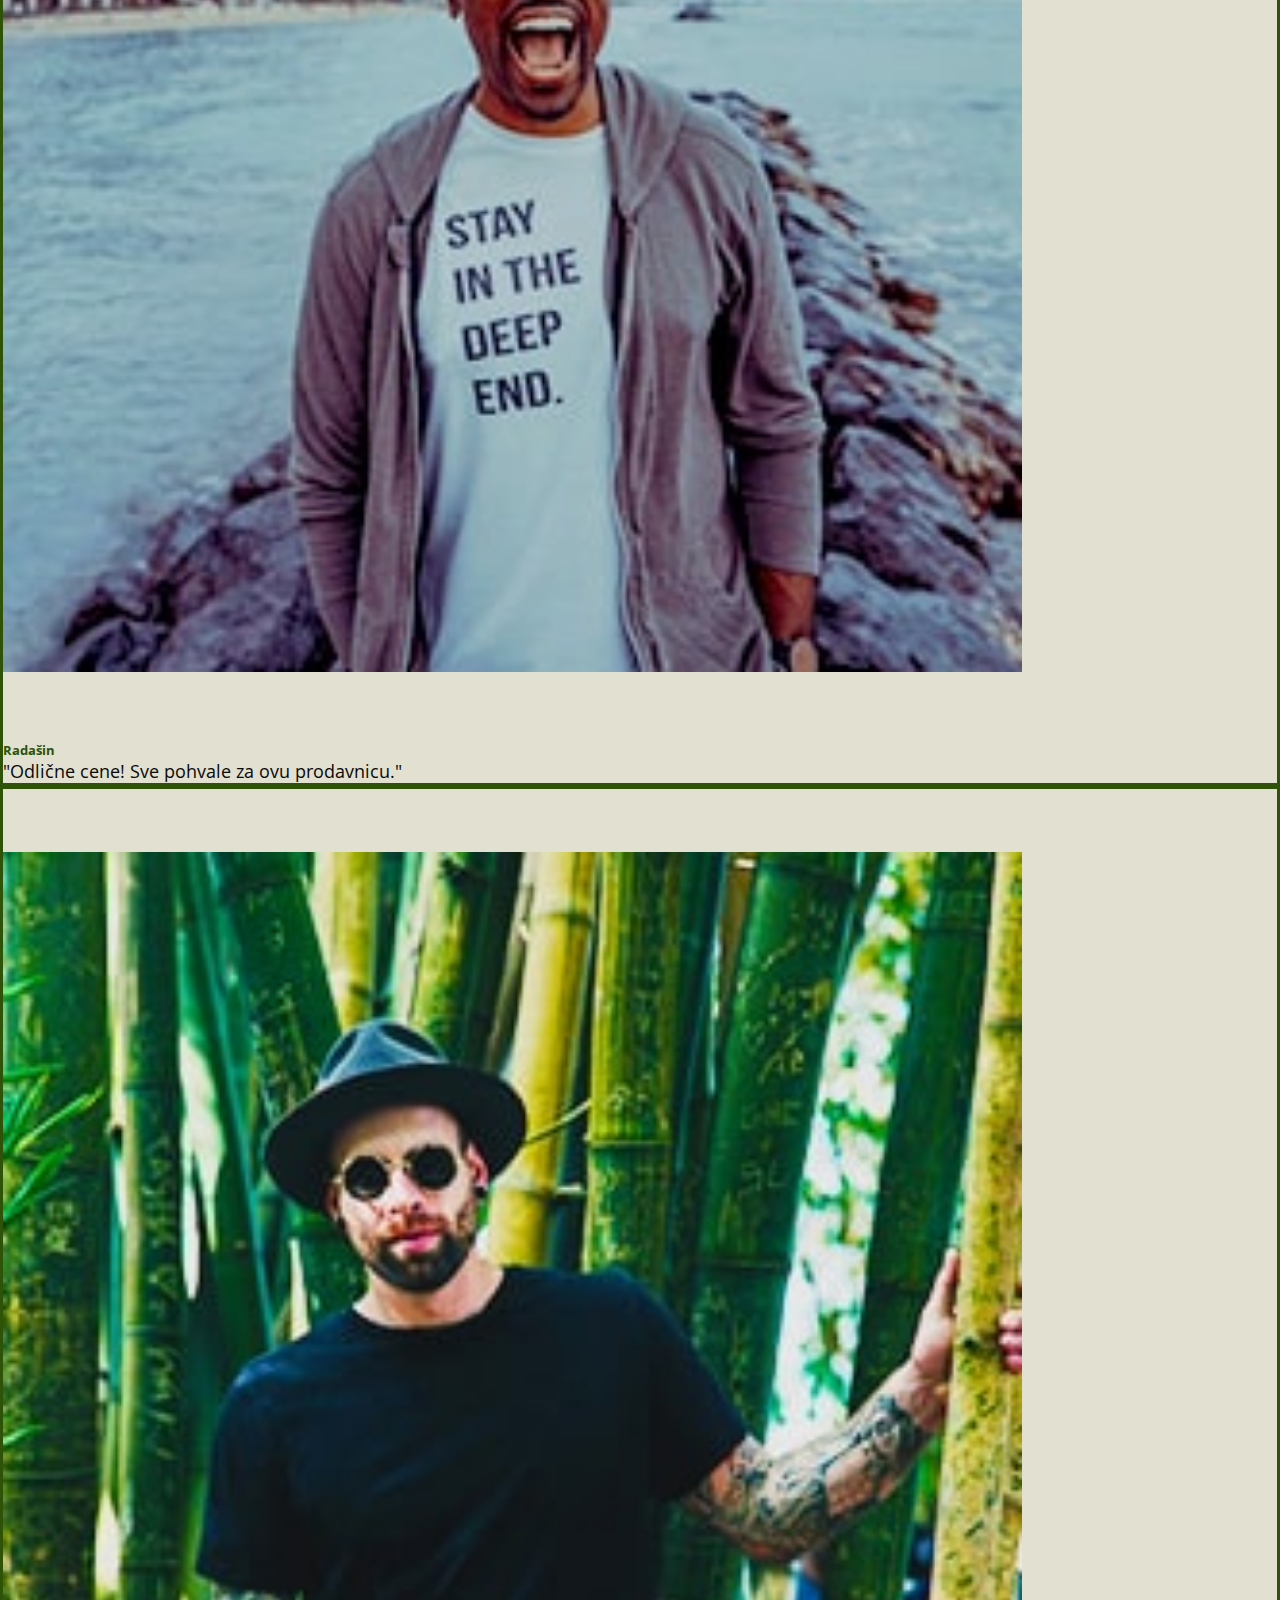
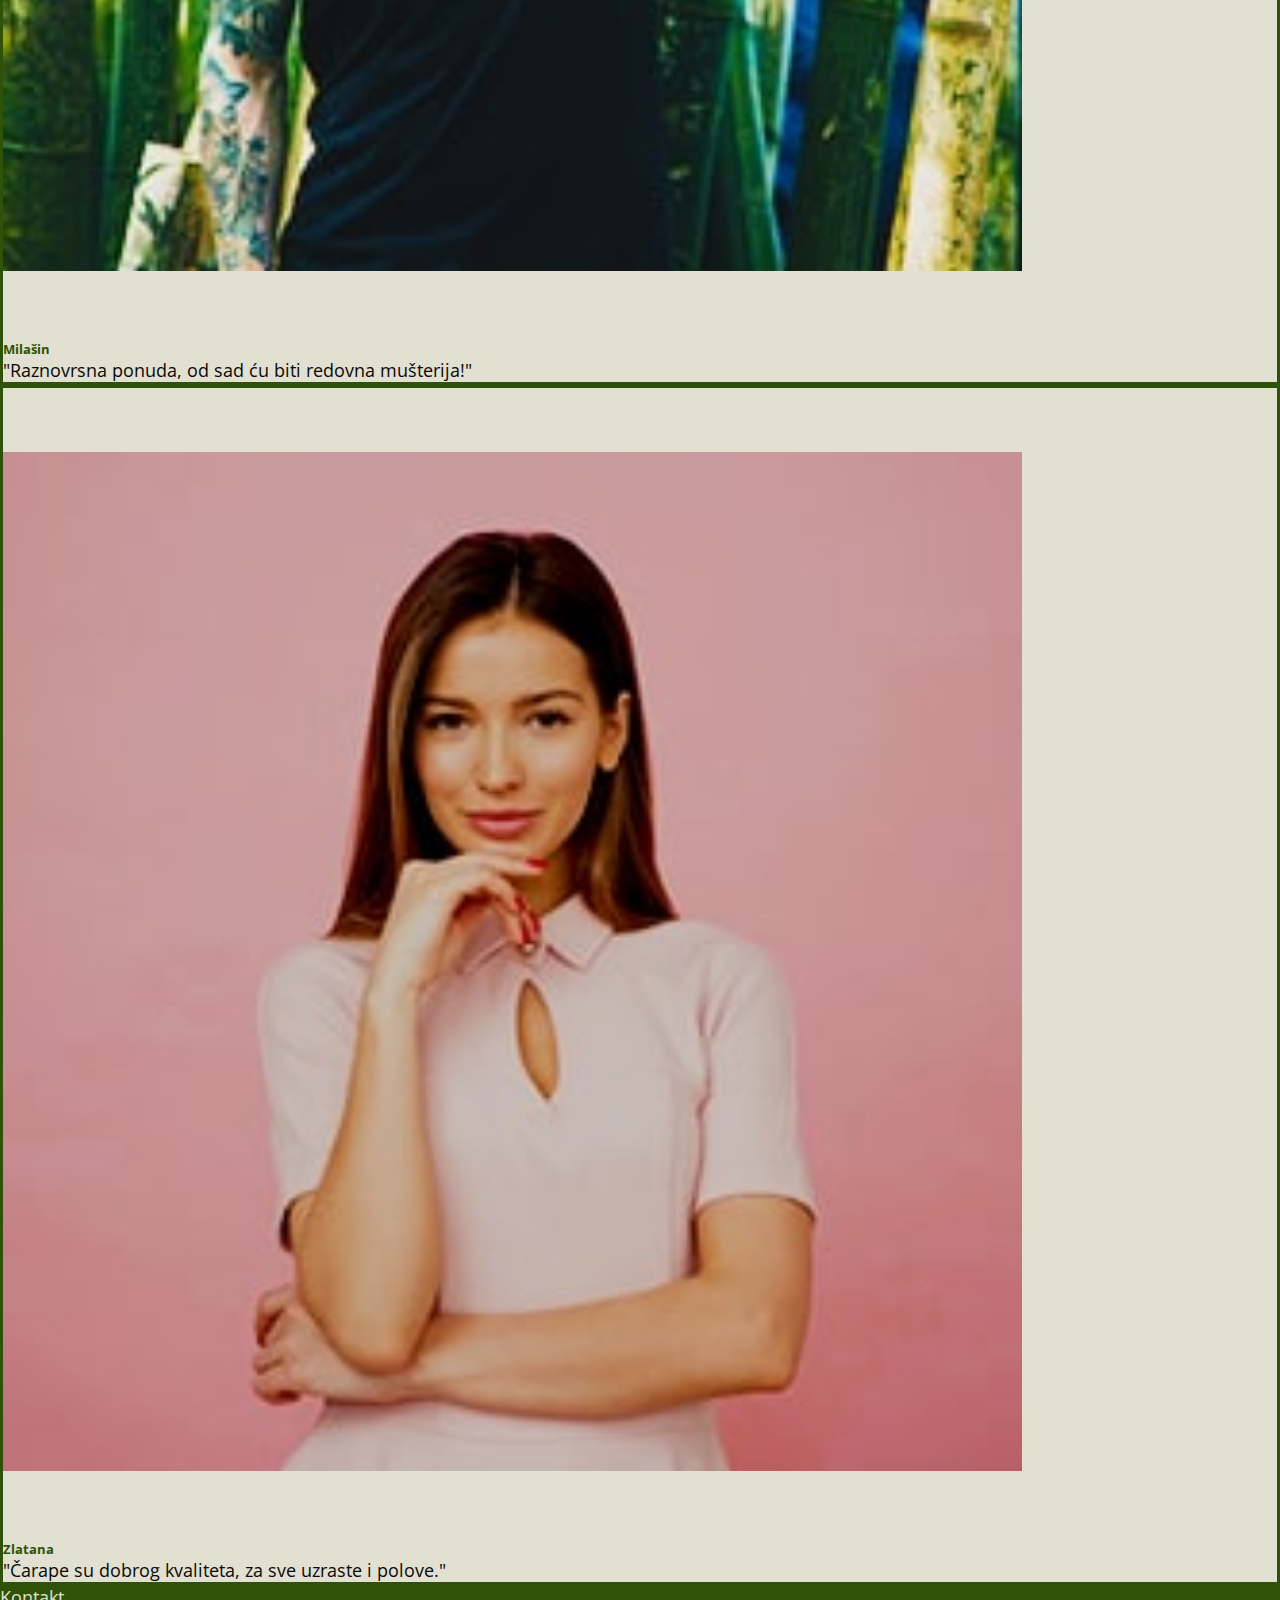
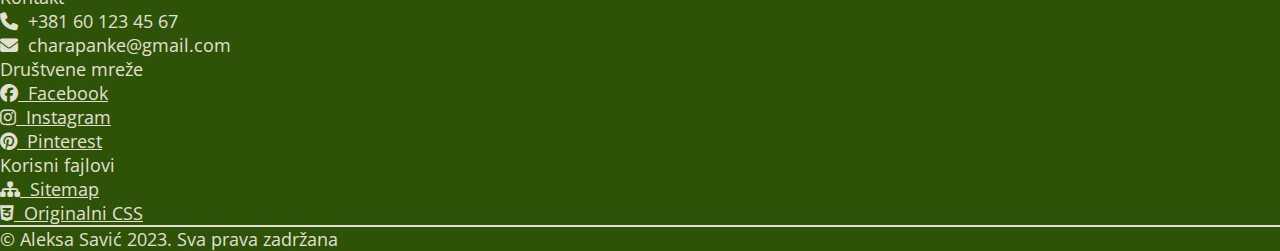
==== commit 8ef3011b: "Add files via upload" ====
--- a/index.html
+++ b/index.html
@@ -199,7 +199,7 @@
 								<img src="assets/img/coek3.jpg" class="rounded-circle m-3" alt="Zadovoljan korisnik 3">
 								<div class="card-body p-3">
 								  <h5 class="card-title mb-2 fw-bold">Zlatana</h5>
-								  <p class="card-text">"Čarape su vrhusnkog kvaliteta i za sve uzraste i polove."</p>
+								  <p class="card-text">"Čarape su dobrog kvaliteta, za sve uzraste i polove."</p>
 								</div>
 							</div>
 						</div>
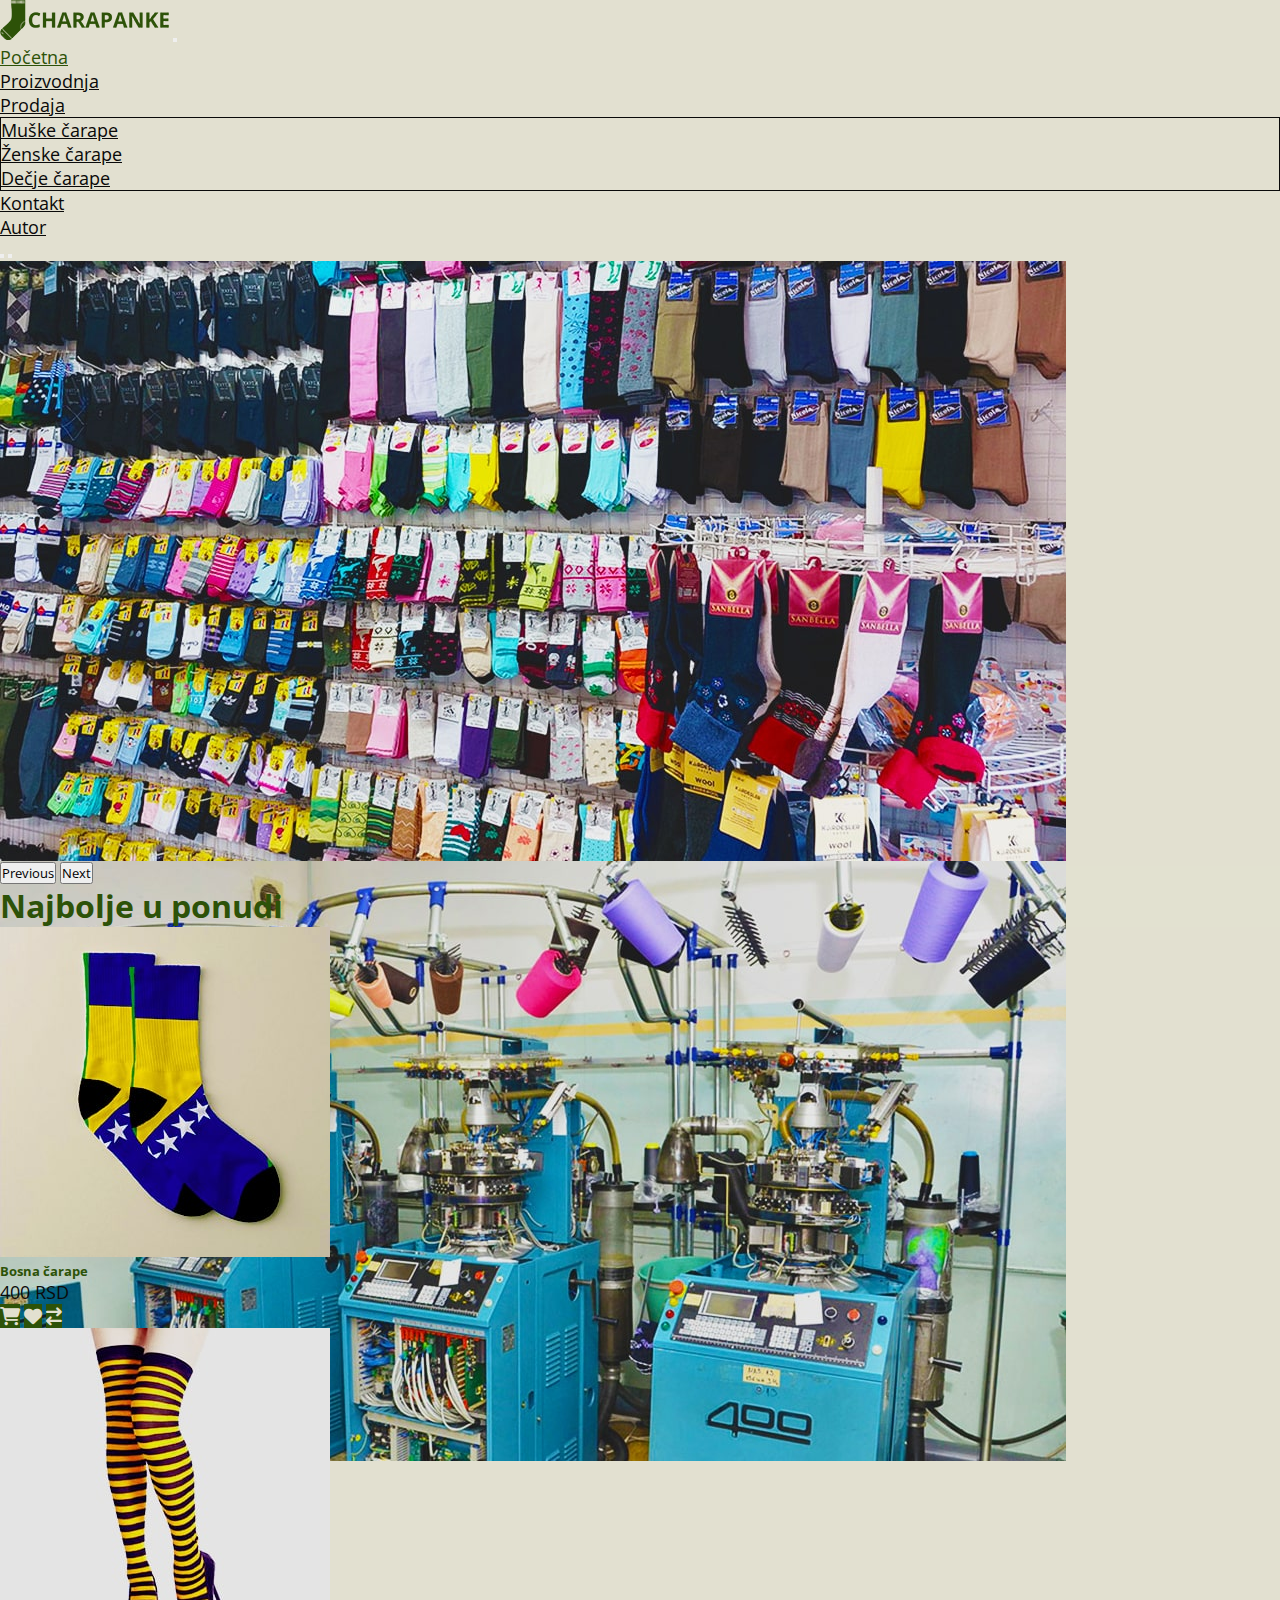
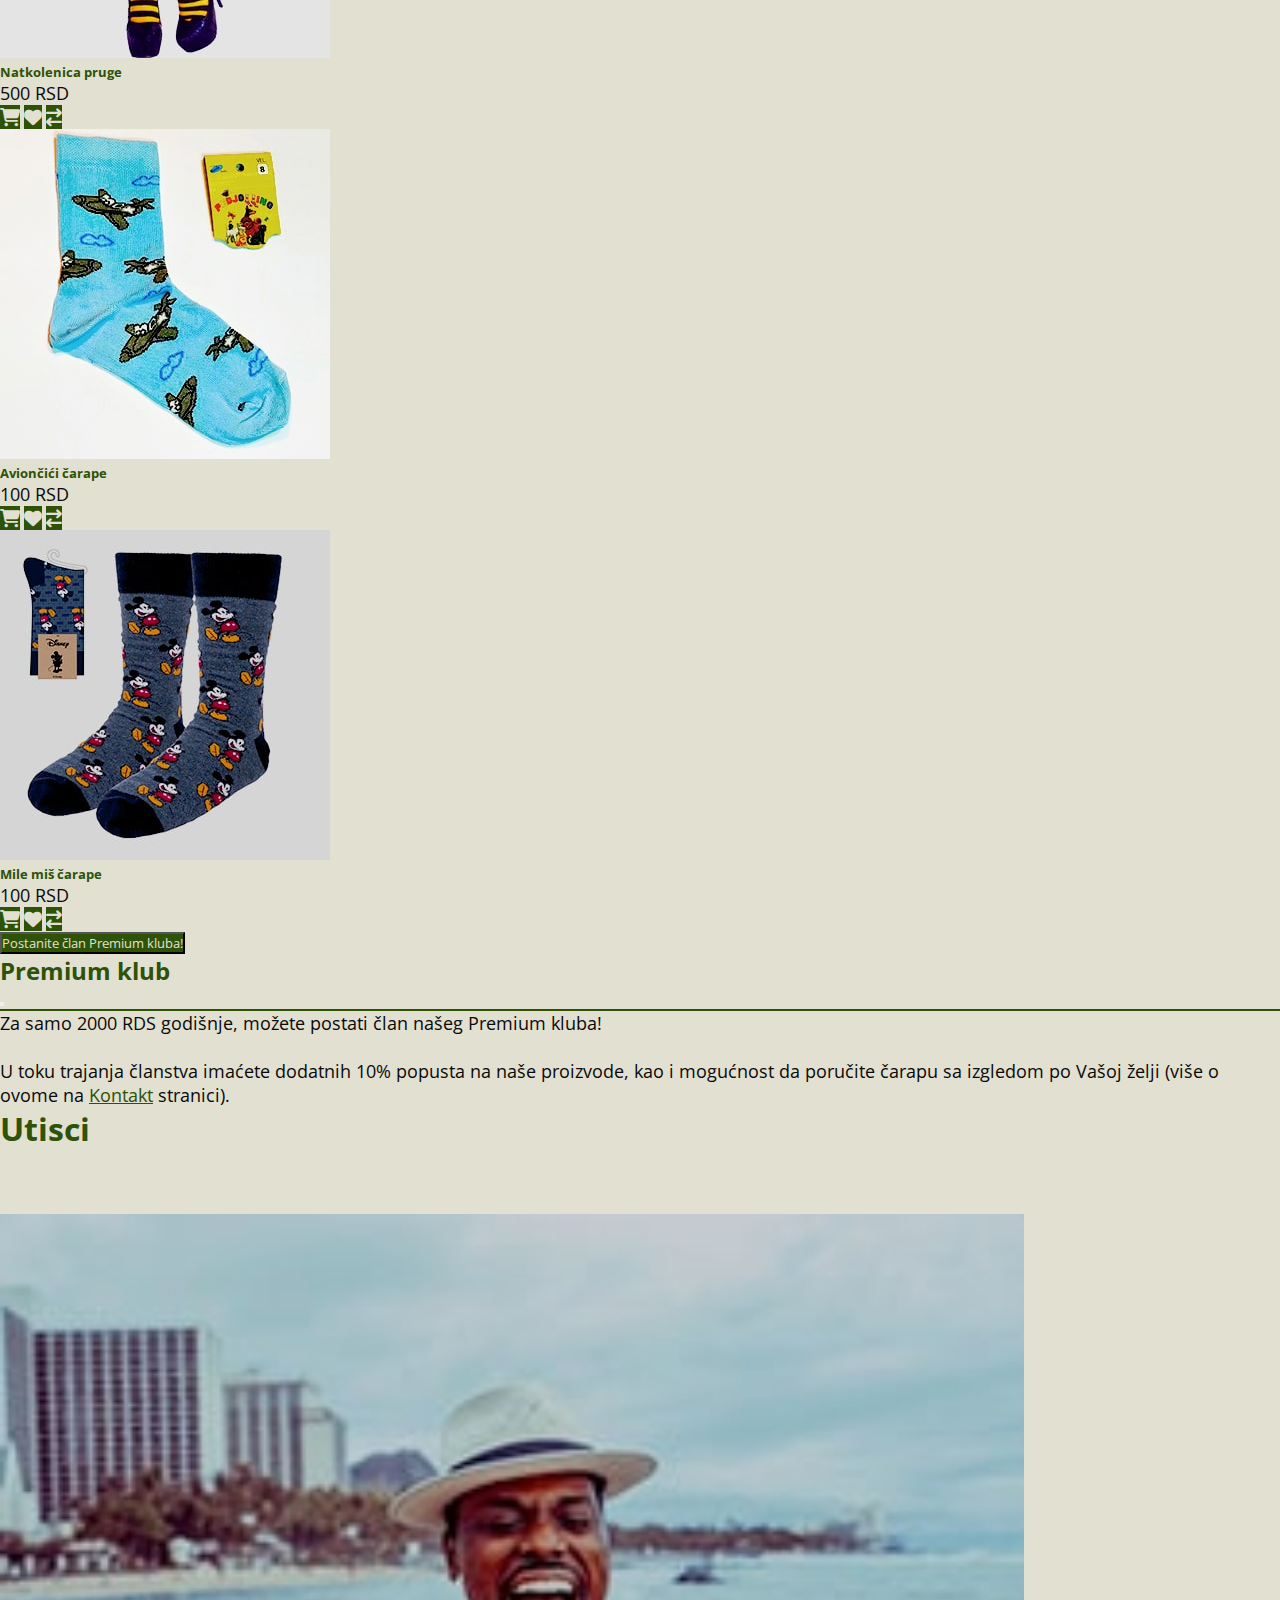
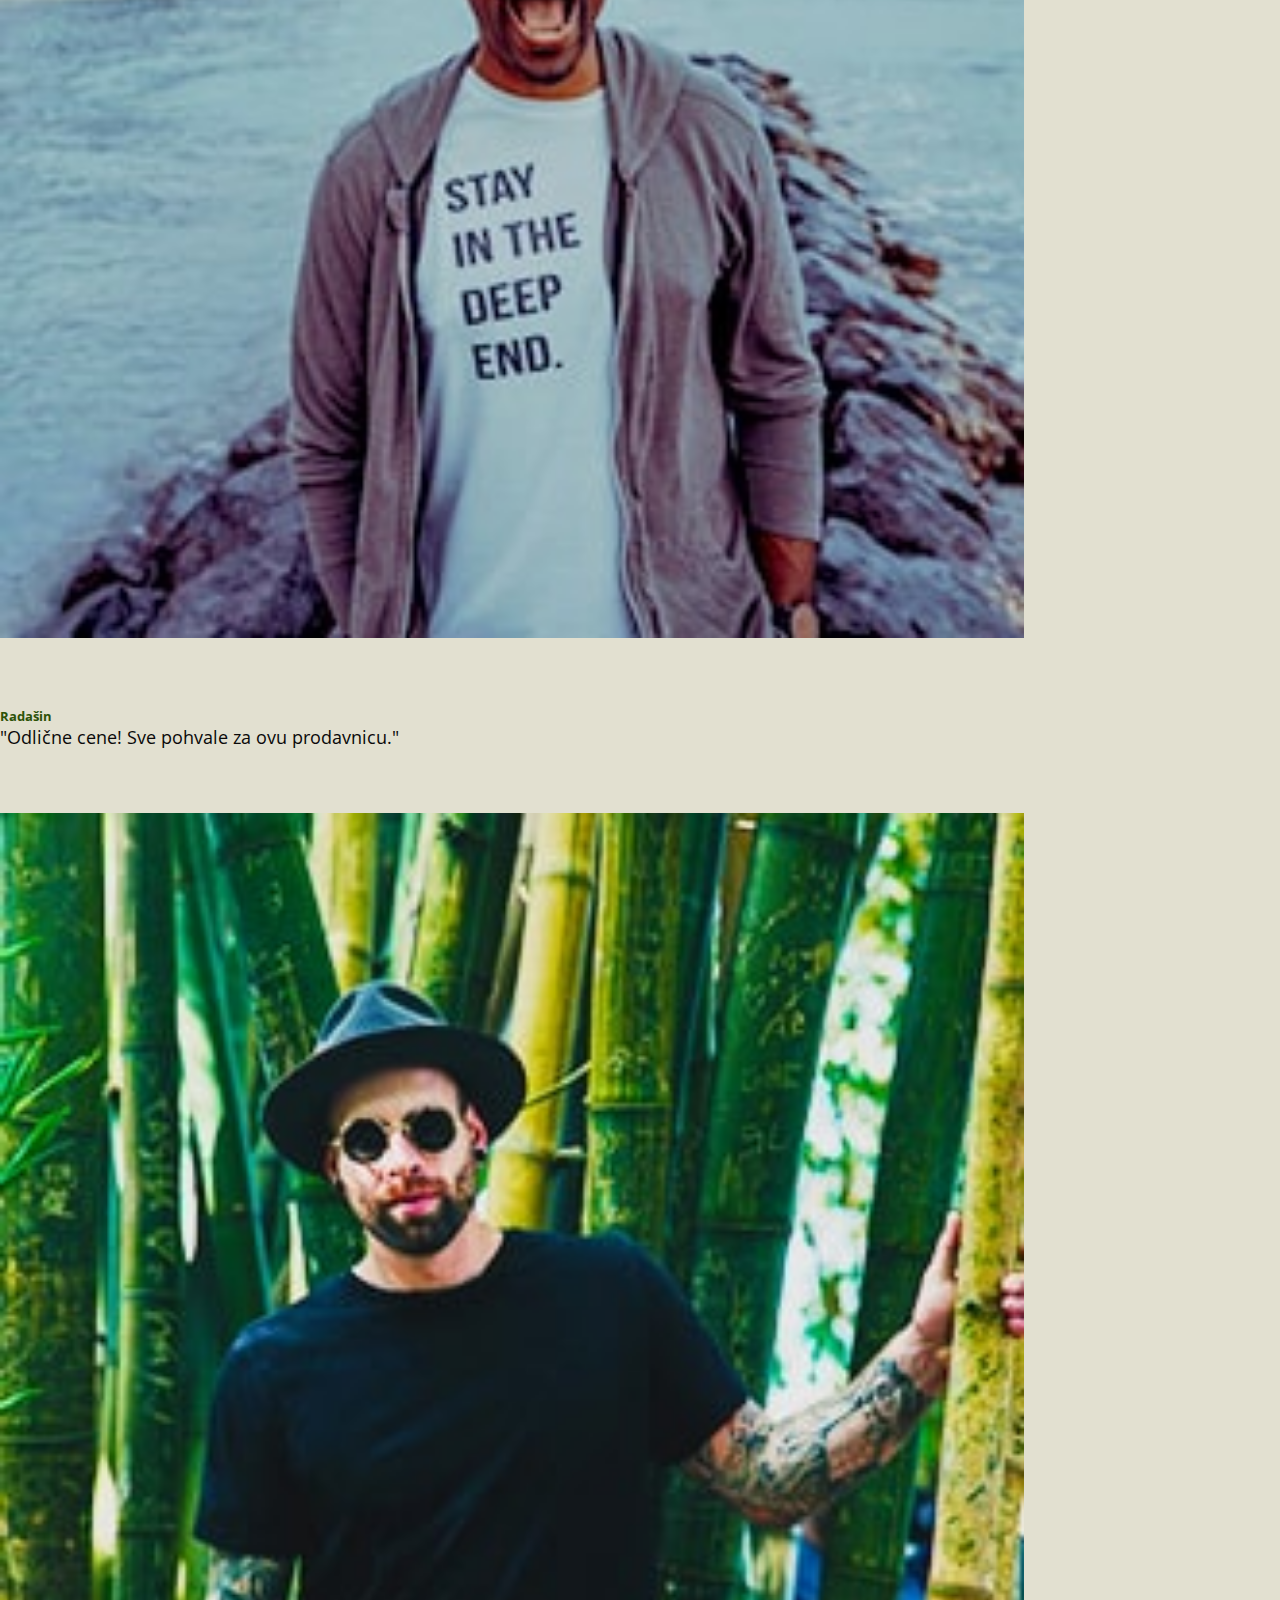
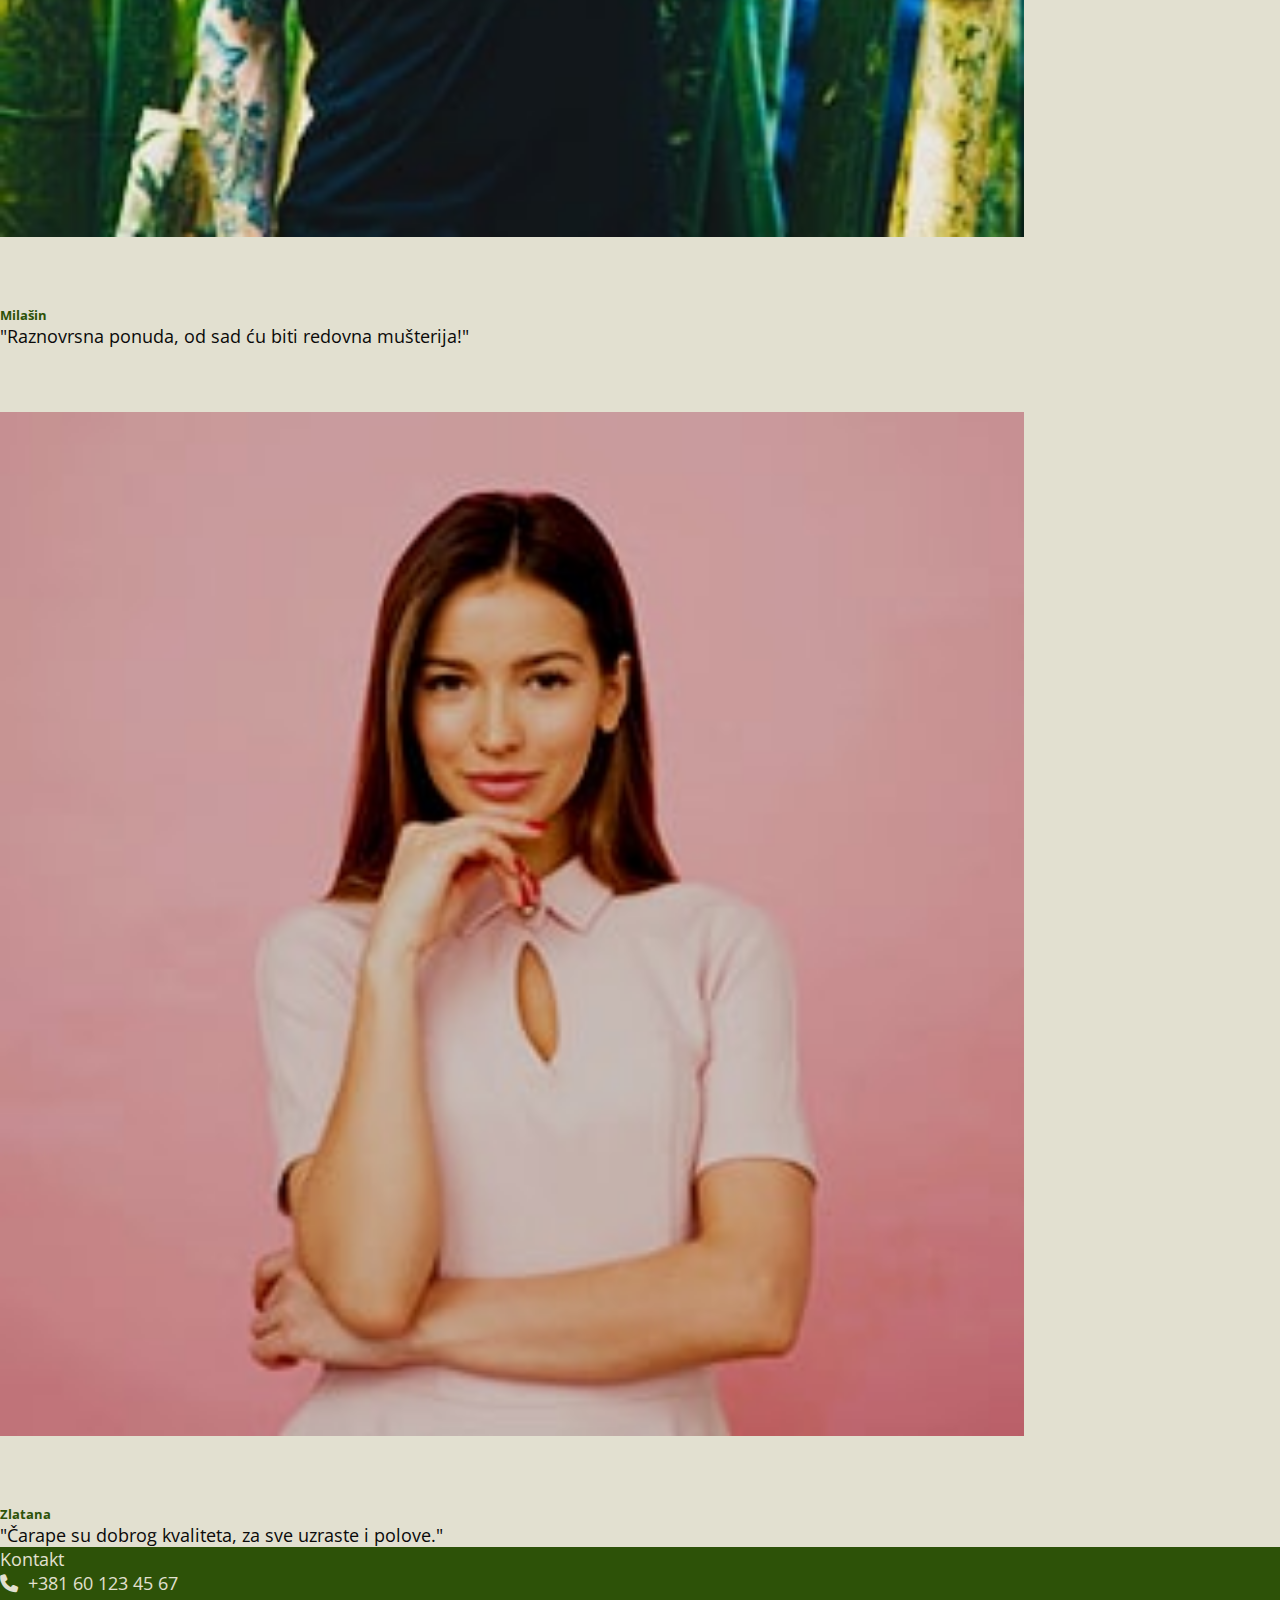
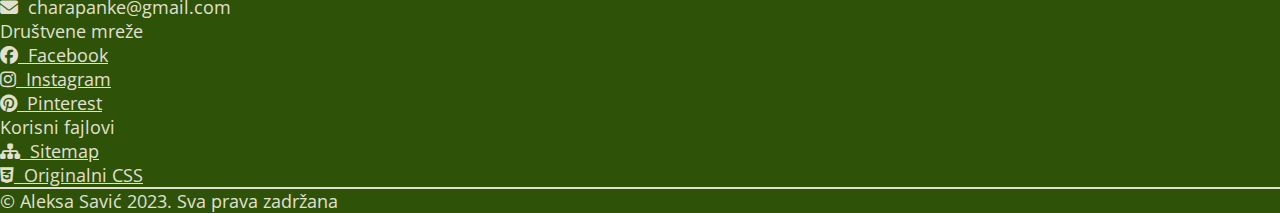
==== commit ee1aac65: "Add files via upload" ====
--- a/index.html
+++ b/index.html
@@ -14,7 +14,7 @@
 		<meta name="copyright" content="Aleksa Savić 2023. Sva prava zadržana"/>
 		<meta name="viewport" content="width=device-width, initial-scale=1"/>
 		<!-- CSS --> 
-		<link rel="stylesheet" type="text/css" href="assets/css/style.css"/>
+		<link rel="stylesheet" type="text/css" href="assets/css/style.min.css"/>
 		<!-- ICONS -->
 		<link rel="stylesheet" href="https://cdnjs.cloudflare.com/ajax/libs/font-awesome/6.3.0/css/all.min.css"/>
 		<!-- FONT -->
--- a/assets/css/style.min.css
+++ b/assets/css/style.min.css
@@ -0,0 +1 @@
+.mreze,a,h2,label,p{color:var(--crna)!important}.mreze,a,i,label,p{font-size:18px!important}*{margin:0!important;padding:0!important;box-sizing:border-box;font-family:'Open Sans',sans-serif}:root{--zelena:#2d5208;--crna:#0a0a0a;--bela:#e2e0d0}.active,.carousel-caption a,.modal-title,h1,h3,h5{color:var(--zelena)!important}.kopi{border-top:2px solid var(--bela)}.card,.dropdown-menu,.modal-content,body,header,input,textarea{background-color:var(--bela)!important}.card a,.dalmo,footer,form{background-color:var(--zelena)!important}.card a,.dalmo,footer a,footer p,form label,i{color:var(--bela)!important}.modal-header{border-bottom:2px solid var(--zelena)!important}.card img{height:60%!important}.carousel-inner,.carousel-item{height:600px}.carousel-caption{background-color:rgba(226,224,208,.95);height:100px!important;padding:15px!important}.utisak .card-body{border:0!important}.utisak img{width:80%!important;margin:5% auto!important}.dropdown-menu{border:1px solid var(--crna)!important}.margina{margin:0 auto!important}form{height:500px}.input{width:60%!important;border-color:var(--bela)!important}#dugmad{height:40px}#slika{width:220px}.dugme{width:100px!important;height:100%;color:var(--zelena)}.bigf{font-size:22px!important}@media screen and (max-width:601px){#ainfo h3,#ainfo p{margin:10px auto!important}form .input{width:70%!important}#slika{width:45%!important}}@media screen and (max-width:481px){.card{width:70%!important;margin:0 auto!important}#dugmad,.carousel-caption{width:60%!important}#slika{width:35%!important}.modal-dialog{width:90%!important}}@media screen and (max-width:426px){form .input{width:80%!important}#slika{width:40%!important}.dalmo{width:60%!important}}@media screen and (max-width:376px){.card{width:80%!important;margin:0 auto!important}#dugmad,.carousel-caption,.dalmo{width:70%!important}#autor{width:270px!important}}@media screen and (max-width:321px){#dugmad,.carousel-caption,.dalmo{width:80%!important}form .input{width:90%!important}#autor{width:250px!important}}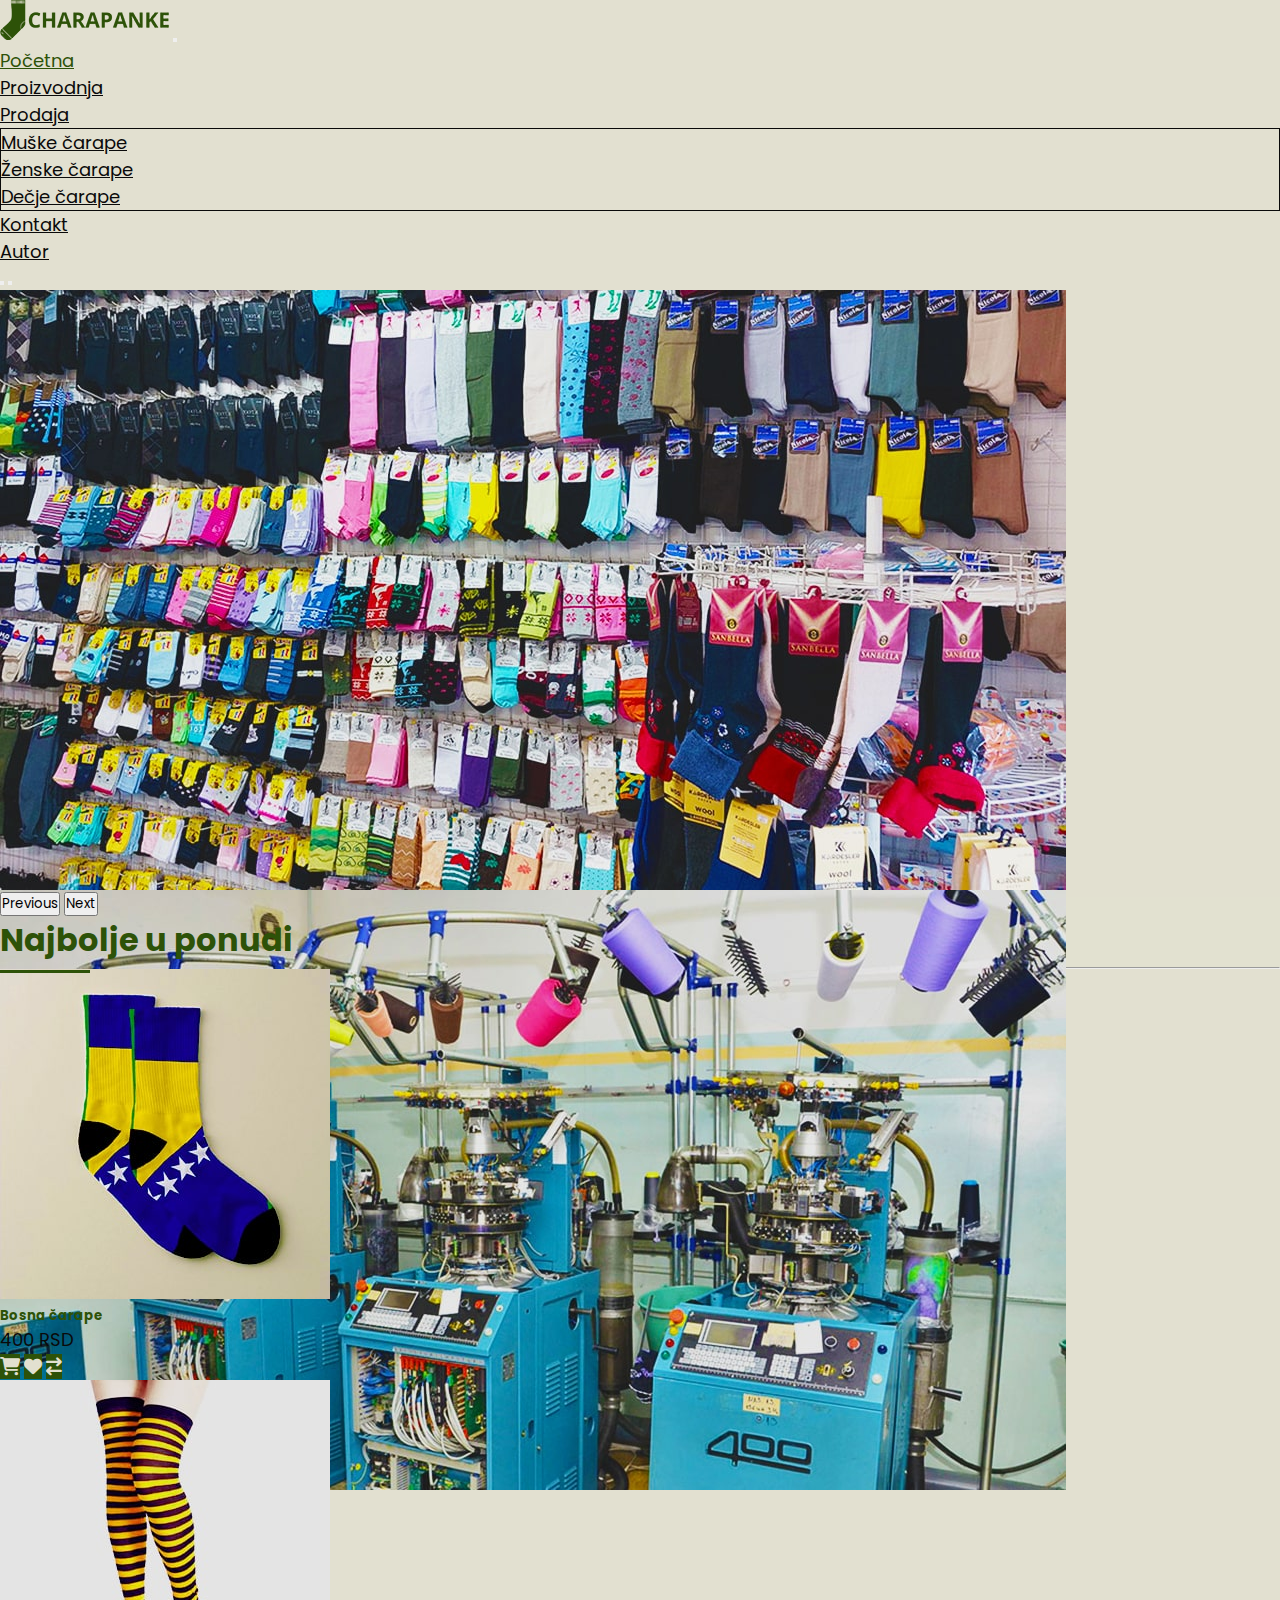
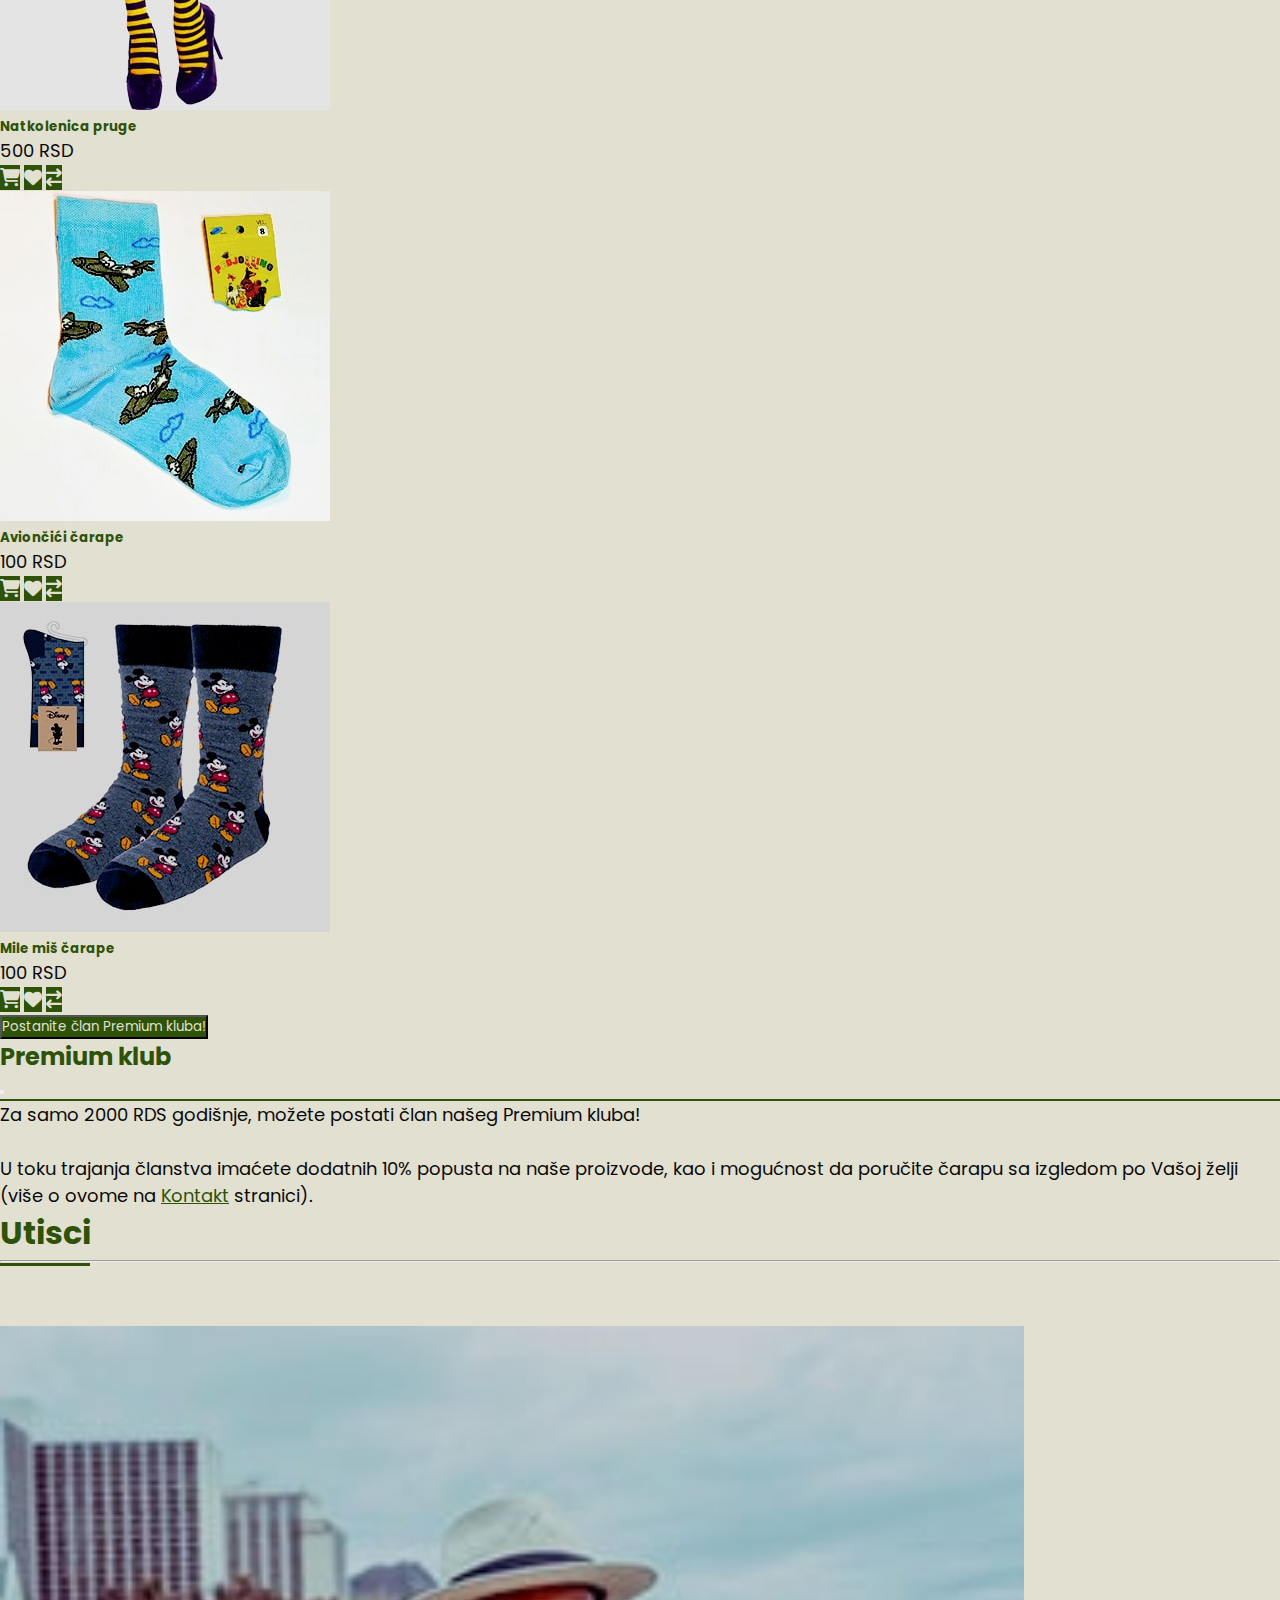
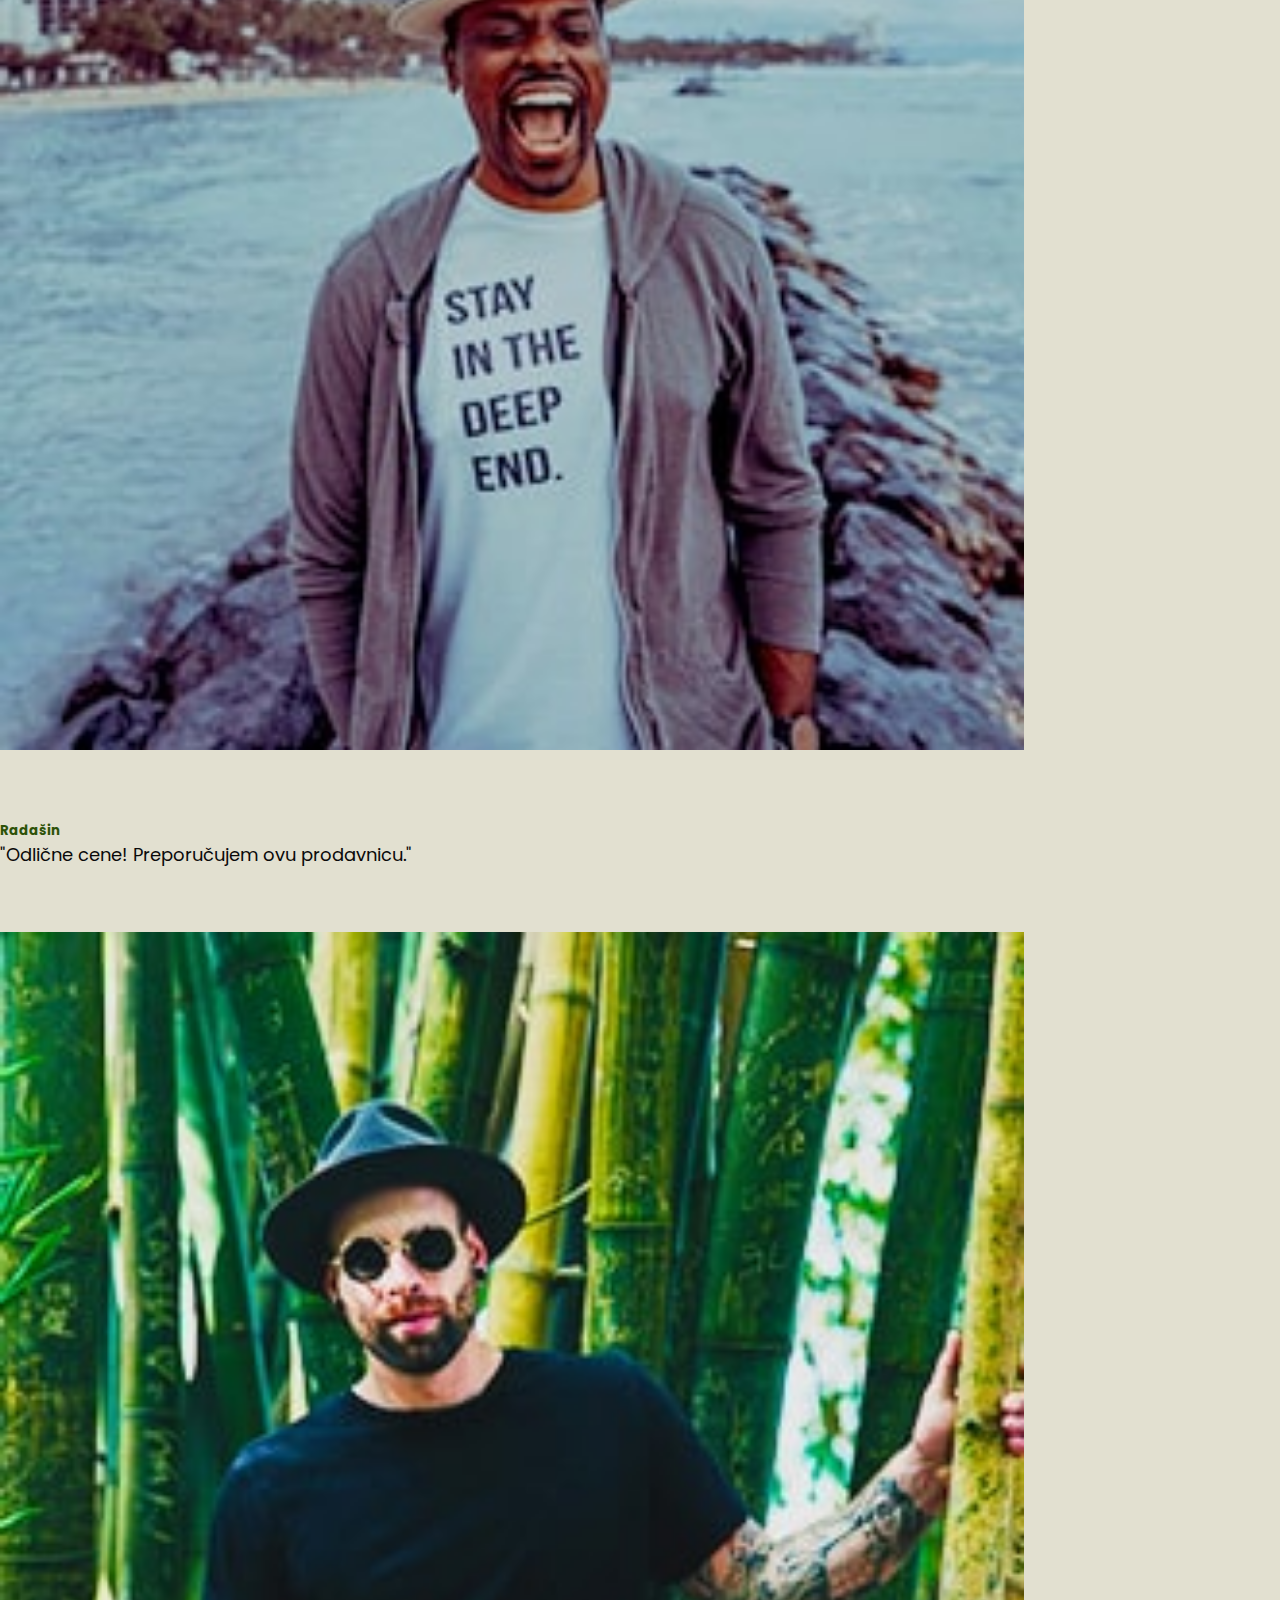
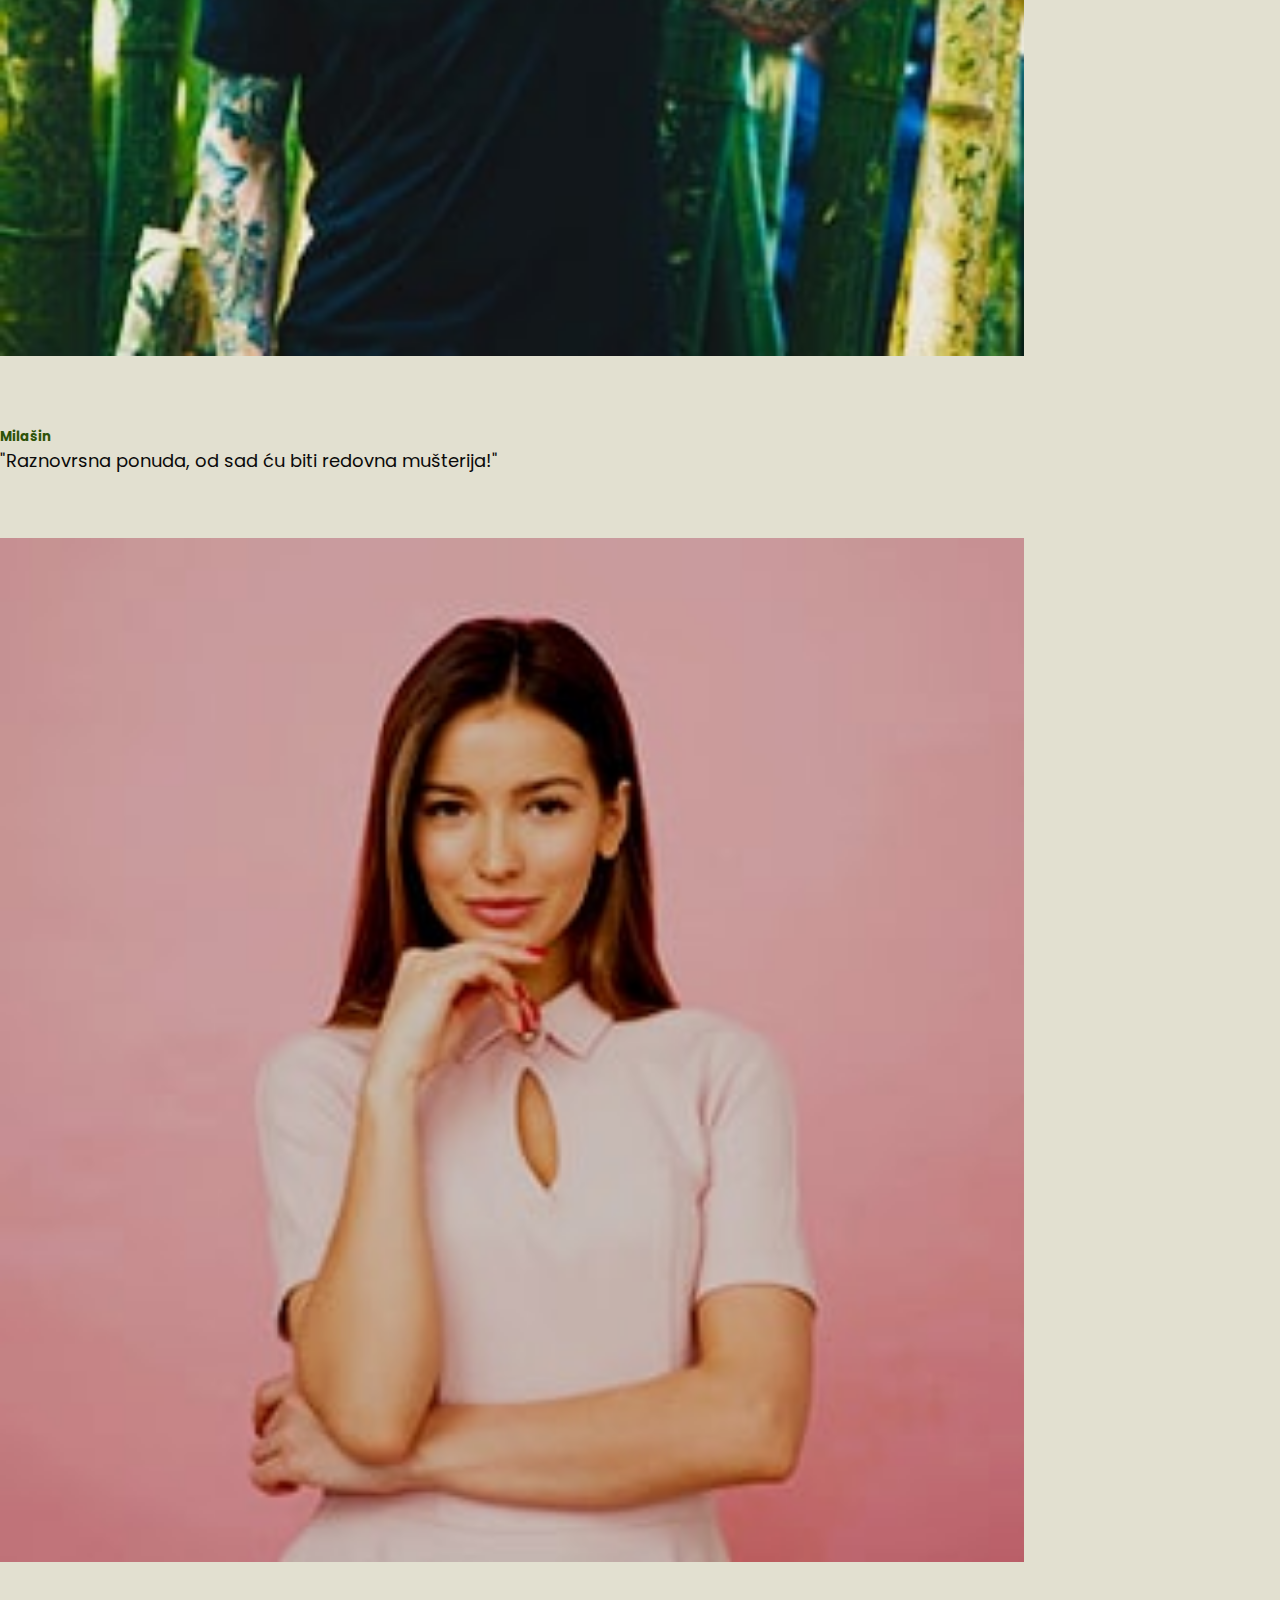
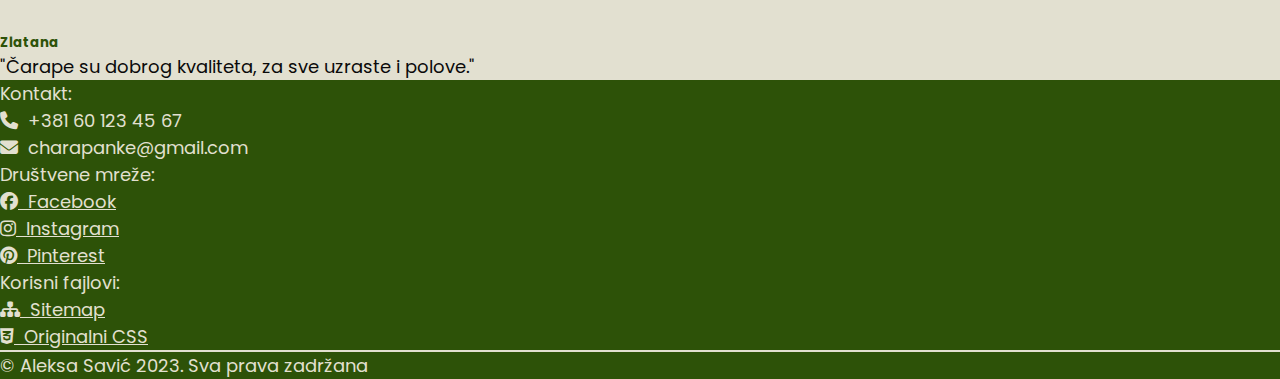
==== commit 9f807b40: "Add files via upload" ====
--- a/index.html
+++ b/index.html
@@ -14,18 +14,18 @@
 		<meta name="copyright" content="Aleksa Savić 2023. Sva prava zadržana"/>
 		<meta name="viewport" content="width=device-width, initial-scale=1"/>
 		<!-- CSS --> 
-		<link rel="stylesheet" type="text/css" href="assets/css/style.min.css"/>
+		<link rel="stylesheet" type="text/css" href="assets/css/style.css"/>
 		<!-- ICONS -->
 		<link rel="stylesheet" href="https://cdnjs.cloudflare.com/ajax/libs/font-awesome/6.3.0/css/all.min.css"/>
 		<!-- FONT -->
 		<link rel="preconnect" href="https://fonts.googleapis.com">
 		<link rel="preconnect" href="https://fonts.gstatic.com" crossorigin>
-		<link href="https://fonts.googleapis.com/css2?family=Open+Sans&display=swap" rel="stylesheet">
+		<link href="https://fonts.googleapis.com/css2?family=Mulish:wght@500&family=Poppins:wght@500&display=swap" rel="stylesheet">
 		<!-- BOOTSTRAP -->
 		<link href="https://cdn.jsdelivr.net/npm/bootstrap@5.3.0/dist/css/bootstrap.min.css" rel="stylesheet" integrity="sha384-9ndCyUaIbzAi2FUVXJi0CjmCapSmO7SnpJef0486qhLnuZ2cdeRhO02iuK6FUUVM" crossorigin="anonymous">
 	</head>
     <body>
-		<header class="sticky-top py-3 px-5 shadow border-bottom border-3">
+		<header class="sticky-top py-3 ps-5 pe-3 shadow border-bottom border-3">
 			<nav class="navbar navbar-expand-lg">
 				<div class="container-fluid">
 					<a class="navbar-brand" href="index.html"><img src="assets/img/logo.png"/></a>
@@ -35,13 +35,13 @@
 					  <div class="collapse navbar-collapse" id="navbarNavDropdown">
 				  <ul class="navbar-nav ms-auto">
 					<li class="nav-item mx-3">
-					  <a class="nav-link fw-bold active" href="index.html">Početna</a>
-					</li>
-					<li class="nav-item mx-3">
-					  <a class="nav-link fw-bold " href="proizvodnja.html">Proizvodnja</a>
+					  <a class="nav-link active" href="index.html">Početna</a>
+					</li>
+					<li class="nav-item mx-3">
+					  <a class="nav-link" href="proizvodnja.html">Proizvodnja</a>
 					</li>
 					<li class="nav-item dropdown mx-3">
-						<a class="nav-link dropdown-toggle fw-bold" href="#" role="button" data-bs-toggle="dropdown" aria-expanded="false">Prodaja</a>
+						<a class="nav-link dropdown-toggle " href="#" role="button" data-bs-toggle="dropdown" aria-expanded="false">Prodaja</a>
 						<ul class="dropdown-menu">
 						  <li><a class="dropdown-item" href="prodaja.html#muske">Muške čarape</a></li>
 						  <li><a class="dropdown-item" href="prodaja.html#zenske">Ženske čarape</a></li>
@@ -49,18 +49,18 @@
 						</ul>
 					</li>
 					<li class="nav-item mx-3">
-						<a class="nav-link fw-bold" href="kontakt.html">Kontakt</a>
-					</li>
-					</li>
-					<li class="nav-item mx-3">
-						<a class="nav-link fw-bold" href="autor.html">Autor</a>
+						<a class="nav-link" href="kontakt.html">Kontakt</a>
+					</li>
+					</li>
+					<li class="nav-item mx-3">
+						<a class="nav-link" href="autor.html">Autor</a>
 					</li>
 				  </ul>
 				</div>
 				</div>
 			</nav>
 		</header>
-		<main class="w-100">
+		<main>
 			<div id="carouselExampleCaption" class="carousel slide">
 				<div class="carousel-indicators">
 					<button type="button" data-bs-target="#carouselExampleCaption" data-bs-slide-to="0" class="active" aria-current="true" aria-label="Slide 1"></button>
@@ -70,15 +70,15 @@
 				  <div class="carousel-item active" data-bs-interval="20">
 					<img src="assets/img/prodaja.jpg" class="d-block w-100 h-100" alt="Prodaja čarapa">
 					<div class="carousel-caption d-md-block position-absolute top-50 start-50 translate-middle rounded col-3 col-xl-4 col-lg-5 col-md-6 col-sm-7">
-					  <h2>Prodaja čarapa</h2>
-					  <p><a class="text-decoration-none fw-bold" href="prodaja.html">Saznaj više</a></p>
+					  <h2>Charapanke</h2>
+					  <p><a class="text-decoration-none" href="prodaja.html">Prodaja čarapa</a></p>
 					</div>
 				  </div>
 				  <div class="carousel-item" data-bs-interval="20">
 					<img src="assets/img/proizvodnja2.jpg" class="d-block w-100" alt="Proizvodnja čarapa">
 					<div class="carousel-caption d-md-block position-absolute top-50 start-50 translate-middle rounded">
-					  <h2>Proizvodnja čarapa</h2>
-					  <p><a class="text-decoration-none fw-bold" href="proizvodnja.html">Saznaj više</a></p>
+					  <h2>Charapanke</h2>
+					  <p><a class="text-decoration-none" href="proizvodnja.html">Proizvodnja čarapa</a></p>
 					</div>
 				  </div>
 				</div>
@@ -91,76 +91,77 @@
 				  <span class="visually-hidden">Next</span>
 				</button>
 			  </div>
-		  	<div class="container-fluid">
-				<div class="row my-5 text-center">
-					<h1 class="fw-bold text-uppercase">Najbolje u ponudi</h1>
-				</div>
-				<div class="row d-flex justify-content-evenly my-5">
-					<div class="col-lg-2 col-md-5 col-sm-8 my-3">
-						<div class="card shadow text-center">
+		  	<div class="container mx-auto">
+				<div class="row my-5">
+					<h1 class="ps-2">Najbolje u ponudi</h1>
+					<hr class="mt-1"/>
+				</div>
+				<div class="row justify-content-evenly my-5">
+					<div class="col-lg-2 col-md-5 col-sm-8 my-3">
+						<div class="card shadow-lg text-center">
 							<img src="assets/img/muske1.jpg" class="card-img-top" alt="Muške BIH čarape">
 							<div class="card-body p-3">
-							  <h5 class="card-title fw-bold">Bosna čarape</h5>
-							  <p class="card-text fw-bold">400 RSD</p>
-							  <div class="container-fluid d-flex justify-content-evenly mt-1">
-								<a href="#" class="btn margina px-3 py-1"><i class="fa-solid fa-cart-shopping"></i></a>
-								<a href="#" class="btn margina px-3 py-1"><i class="fa-solid fa-heart"></i></a>
-								<a href="#" class="btn margina px-3 py-1"><i class="fa-solid fa-arrow-right-arrow-left"></i></a>
-							  </div>
-							</div>
-						</div>
-					</div>
-					<div class="col-lg-2 col-md-5 col-sm-8 my-3">
-						<div class="card shadow text-center">
+							  <h5 class="card-title">Bosna čarape</h5>
+							  <p class="card-text">400 RSD</p>
+							  <div class="container-fluid d-flex justify-content-evenly mt-1">
+								<a href="#" class="btn px-1 py-1"><i class="fa-solid fa-cart-shopping"></i></a>
+								<a href="#" class="btn px-1 py-1"><i class="fa-solid fa-heart"></i></a>
+								<a href="#" class="btn px-1 py-1"><i class="fa-solid fa-arrow-right-arrow-left"></i></a>
+							  </div>
+							</div>
+						</div>
+					</div>
+					<div class="col-lg-2 col-md-5 col-sm-8 my-3">
+						<div class="card shadow-lg text-center">
 							<img src="assets/img/zenske1.jpg" class="card-img-top" alt="Ženske natkolenice">
 							<div class="card-body p-3">
-							  <h5 class="card-title fw-bold">Natkolenica pruge</h5>
-							  <p class="card-text fw-bold">500 RSD</p>
-							  <div class="container-fluid d-flex justify-content-evenly mt-1">
-								<a href="#" class="btn margina px-3 py-1"><i class="fa-solid fa-cart-shopping"></i></a>
-								<a href="#" class="btn margina px-3 py-1"><i class="fa-solid fa-heart"></i></a>
-								<a href="#" class="btn margina px-3 py-1"><i class="fa-solid fa-arrow-right-arrow-left"></i></a>
-							  </div>
-							</div>
-						</div>
-					</div>
-					<div class="col-lg-2 col-md-5 col-sm-8 my-3">
-						<div class="card shadow text-center">
+							  <h5 class="card-title ">Natkolenica pruge</h5>
+							  <p class="card-text ">500 RSD</p>
+							  <div class="container-fluid d-flex justify-content-evenly mt-1">
+								<a href="#" class="btn mx-auto px-1 py-1"><i class="fa-solid fa-cart-shopping"></i></a>
+								<a href="#" class="btn mx-auto px-1 py-1"><i class="fa-solid fa-heart"></i></a>
+								<a href="#" class="btn mx-auto px-1 py-1"><i class="fa-solid fa-arrow-right-arrow-left"></i></a>
+							  </div>
+							</div>
+						</div>
+					</div>
+					<div class="col-lg-2 col-md-5 col-sm-8 my-3">
+						<div class="card shadow-lg text-center">
 							<img src="assets/img/decje1.jpg" class="card-img-top" alt="Dečje čarape avioni">
 							<div class="card-body p-3">
-							  <h5 class="card-title fw-bold">Aviončići čarape</h5>
-							  <p class="card-text fw-bold">100 RSD</p>
-							  <div class="container-fluid d-flex justify-content-evenly mt-1">
-								<a href="#" class="btn margina px-3 py-1"><i class="fa-solid fa-cart-shopping"></i></a>
-								<a href="#" class="btn margina px-3 py-1"><i class="fa-solid fa-heart"></i></a>
-								<a href="#" class="btn margina px-3 py-1"><i class="fa-solid fa-arrow-right-arrow-left"></i></a>
-							  </div>
-							</div>
-						</div>
-					</div>
-					<div class="col-lg-2 col-md-5 col-sm-8 my-3">
-						<div class="card shadow text-center">
+							  <h5 class="card-title">Aviončići čarape</h5>
+							  <p class="card-text">100 RSD</p>
+							  <div class="container-fluid d-flex justify-content-evenly mt-1">
+								<a href="#" class="btn mx-auto px-1 py-1"><i class="fa-solid fa-cart-shopping"></i></a>
+								<a href="#" class="btn mx-auto px-1 py-1"><i class="fa-solid fa-heart"></i></a>
+								<a href="#" class="btn mx-auto px-1 py-1"><i class="fa-solid fa-arrow-right-arrow-left"></i></a>
+							  </div>
+							</div>
+						</div>
+					</div>
+					<div class="col-lg-2 col-md-5 col-sm-8 my-3">
+						<div class="card shadow-lg text-center">
 							<img src="assets/img/decje4.jpg" class="card-img-top" alt="Miki Maus čarape">
 							<div class="card-body p-3">
-							  <h5 class="card-title fw-bold">Mile miš čarape</h5>
-							  <p class="card-text fw-bold">100 RSD</p>
-							  <div class="container-fluid d-flex justify-content-evenly mt-1">
-								<a href="#" class="btn margina px-3 py-1"><i class="fa-solid fa-cart-shopping"></i></a>
-								<a href="#" class="btn margina px-3 py-1"><i class="fa-solid fa-heart"></i></a>
-								<a href="#" class="btn margina px-3 py-1"><i class="fa-solid fa-arrow-right-arrow-left"></i></a>
-							  </div>
-							</div>
-						</div>
-					</div>
-				</div>
-				<div class="row d-flex justify-content-center mt-5">
-					<div class="col-lg-6 col-md-8 col-sm-10 d-flex justify-content-center">
+							  <h5 class="card-title">Mile miš čarape</h5>
+							  <p class="card-text">100 RSD</p>
+							  <div class="container-fluid d-flex justify-content-evenly mt-1">
+								<a href="#" class="btn mx-auto px-1 py-1"><i class="fa-solid fa-cart-shopping"></i></a>
+								<a href="#" class="btn mx-auto px-1 py-1"><i class="fa-solid fa-heart"></i></a>
+								<a href="#" class="btn mx-auto px-1 py-1"><i class="fa-solid fa-arrow-right-arrow-left"></i></a>
+							  </div>
+							</div>
+						</div>
+					</div>
+				</div>
+				<div class="row mt-5">
+					<div class="col-lg-6 col-md-8 col-sm-10 d-flex justify-content-center mx-auto">
 						<button type="button" class="btn dalmo p-2 shadow" data-bs-toggle="modal" data-bs-target="#exampleModal">Postanite član Premium kluba!</button>
 						<div class="modal fade" id="exampleModal" tabindex="-1" aria-labelledby="exampleModalLabel" aria-hidden="true">
-							<div class="modal-dialog mt-5 margina">
+							<div class="modal-dialog mt-5 mx-auto">
 								<div class="modal-content">
 									<div class="modal-header p-2">
-									<h2 class="modal-title fs-5 fw-bold" id="exampleModalLabel">Premium klub</h2>
+									<h2 class="modal-title fs-5" id="exampleModalLabel">Premium klub</h2>
 									<button type="button" class="btn-close" data-bs-dismiss="modal" aria-label="Close"></button>
 									</div>
 									<div class="modal-body p-4">
@@ -171,22 +172,23 @@
 						</div>
 					</div>
 				</div>
-				<div class="container mb-5 margina">
-					<div class="row my-5 text-center">
-						<h1 class="fw-bold text-uppercase">Utisci</h1>
-					</div>
-					<div class="row d-flex justify-content-evenly">
+				<div class="container mb-5 mx-auto">
+					<div class="row my-5">
+						<h1 class="ps-2">Utisci</h1>
+						<hr class="mt-1"/>
+					</div>
+					<div class="row justify-content-evenly">
 						<div class="col-lg-3 col-md-5 col-sm-8 my-3">
-							<div class="card shadow text-center utisak">
+							<div class="card shadow-lg text-center utisak">
 								<img src="assets/img/coek1.jpg" class="rounded-circle m-3" alt="Zadovoljan korisnik 1">
 								<div class="card-body p-3">
 								  <h5 class="card-title mb-2 fw-bold">Radašin</h5>
-								  <p class="card-text">"Odlične cene! Sve pohvale za ovu prodavnicu."</p>
+								  <p class="card-text">"Odlične cene! Preporučujem ovu prodavnicu."</p>
 								</div>
 							</div>
 						</div>
 						<div class="col-lg-3 col-md-5 col-sm-8 my-3">
-							<div class="card shadow text-center utisak">
+							<div class="card shadow-lg text-center utisak">
 								<img src="assets/img/coek2.jpg" class="rounded-circle m-3" alt="Zadovoljan korisnik 2">
 								<div class="card-body p-3">
 								  <h5 class="card-title mb-2 fw-bold">Milašin</h5>
@@ -195,7 +197,7 @@
 							</div>
 						</div>
 						<div class="col-lg-3 col-md-5 col-sm-8 my-3">
-							<div class="card shadow text-center utisak">
+							<div class="card shadow-lg text-center utisak">
 								<img src="assets/img/coek3.jpg" class="rounded-circle m-3" alt="Zadovoljan korisnik 3">
 								<div class="card-body p-3">
 								  <h5 class="card-title mb-2 fw-bold">Zlatana</h5>
@@ -207,18 +209,18 @@
 				</div>
 			</div>
 		</main>
-		<footer class="d-flex justify-content-center">
-			<div class="container">
-			  <div class="row d-flex justify-content-evenly">
+		<footer>
+			<div class="container mx-auto">
+			  <div class="row">
 			   <div class="col-md-4 col-sm-10 mt-3 text-center">
-				<p class="fw-bold">Kontakt</p>
+				<p>Kontakt:</p>
 			   <ul class="list-unstyled mt-1">
 					<li><p><i class="fa-solid fa-phone"></i>&nbsp;&nbsp;+381 60 123 45 67</p></li>
 					<li><p><i class="fa-solid fa-envelope"></i>&nbsp;&nbsp;charapanke@gmail.com</p></li>
 			   </ul>
 			  </div>
 			  <div class="col-md-4 col-sm-10 mt-3 text-center">
-				<p class="fw-bold">Društvene mreže</p>
+				<p>Društvene mreže:</p>
 			   <ul class="list-unstyled mt-1">
 					<li><a class="text-decoration-none" href="https://www.facebook.com/"><i class="fa-brands fa-facebook"></i>&nbsp;&nbsp;Facebook</a></li>
 					<li><a class="text-decoration-none" href="https://www.instagram.com/"><i class="fa-brands fa-instagram"></i>&nbsp;&nbsp;Instagram</a></li>
@@ -226,14 +228,14 @@
 			   </ul>
 			  </div>
 			  <div class="col-md-4 col-sm-10 mt-3 text-center">
-				<p class="fw-bold">Korisni fajlovi</p>
+				<p>Korisni fajlovi:</p>
 			   <ul class="list-unstyled mt-1">
 					<li><a class="text-decoration-none" target="_blank" href="sitemap.xml"><i class="fa-solid fa-sitemap"></i>&nbsp;&nbsp;Sitemap</a></li>
 					<li><a class="text-decoration-none" target="_blank" href="assets/css/style.css"><i class="fa-brands fa-css3-alt"></i>&nbsp;&nbsp;Originalni CSS</a></li>
 			   </ul>
 			  </div>
 			</div>
-			<div class="container-fluid mt-3 mb-1 pt-1 kopi">
+			<div class="container-fluid kopi mt-3">
 				<div class="row">
 					<div class="col-md-12">
 						<p class="text-center">&copy; Aleksa Savić 2023. Sva prava zadržana</p>
--- a/assets/css/style.css
+++ b/assets/css/style.css
@@ -0,0 +1,181 @@
+*{
+    margin: 0px !important;
+    padding: 0px !important;
+    box-sizing: border-box;
+    font-family: 'Mulish', sans-serif;
+    font-family: 'Poppins', sans-serif;
+}
+/* KOREN */
+:root{
+    --zelena: #2d5208;
+    --crna: #0a0a0a;
+    --bela: #e2e0d0;
+}
+/* UOPŠTENO */
+p, a, label, .mreze{
+    color: var(--crna) !important;
+    font-size: 18px !important;
+}
+h2{
+    color: var(--crna) !important;
+}
+h1, h3, h5, .modal-title, .active, .carousel-caption a{
+    color: var(--zelena) !important;
+}
+h1::after{
+    content: "";
+    position: relative;
+    right: 10px;
+    bottom: -6px;
+    width: 100px;
+    height: 3px;
+    display: block !important;
+    background: var(--zelena);
+}
+.kopi{
+    border-top: 2px solid var(--bela);
+}
+i{
+    font-size: 18px !important;
+}
+body, header, input, textarea, .modal-content, .card, .dropdown-menu{
+    background-color: var(--bela) !important;
+}
+footer, form, .dalmo, .card a{
+    background-color: var(--zelena) !important;
+}
+footer p, footer a, i, form label, .dalmo, .card a{
+    color: var(--bela) !important;
+}
+.modal-header{
+    border-bottom: 2px solid var(--zelena) !important;
+}
+.card img{
+    height: 60% !important;
+}
+/* POCETNA */
+.carousel-inner, .carousel-item{
+    height: 600px;
+}
+.carousel-caption{
+    background-color: rgba(226, 224, 208, 0.95);
+}
+.utisak .card-body{
+    border: 0px !important;
+}
+.utisak img{
+    width: 80% !important;
+    margin: 5% auto !important;
+}
+.carousel-caption{
+    height: 100px !important;
+    padding: 15px !important;
+}
+.dropdown-menu{
+    border: 1px solid var(--crna) !important;
+}
+.card a{
+    width: 25% !important;
+}
+/* KONTAKT */
+form{
+    height: 500px;
+}
+.input{
+	width: 60% !important;
+    border-color: var(--bela) !important;
+}
+.dugme{
+    color: var(--zelena);
+    border-color: var(--bela) !important;
+    background-color: var(--bela) !important;
+}
+.bordur{
+    border-right: 3px solid var(--zelena);
+}
+.lebor{
+    border-left: 3px solid var(--zelena);
+}
+/* AUTOR */
+.bigf{
+    font-size: 22px !important;
+}
+/* RISPONSIV */
+@media screen and (max-width: 601px){
+    #ainfo h3, #ainfo p{
+        margin: 10px auto !important;
+    }
+    form .input{
+        width: 70% !important;
+    }
+    #slika{
+        width: 45% !important;
+    }
+    .lebor, .bordur{
+        border: 0px;
+    }
+}
+@media screen and (max-width: 481px){
+    .card{
+        width: 70% !important;
+        margin: 0 auto !important;
+    }
+    .carousel-caption{
+        width: 60% !important;
+    }
+    .dugmad{
+        width: 60% !important;
+    }
+    #slika{
+        width: 35% !important;
+    }
+    .modal-dialog{
+        width: 90% !important;
+    }
+}
+@media screen and (max-width: 426px){
+    form .input{
+        width: 80% !important;
+    }
+    #slika{
+        width: 40% !important;
+    }
+    .dalmo{
+        width: 60% !important;
+    }
+}
+@media screen and (max-width: 376px){
+    .card{
+        width: 80% !important;
+        margin: 0 auto !important;
+    }
+    .carousel-caption{
+        width: 70% !important;
+    }
+    .dugmad{
+        width: 70% !important;
+    }
+    .dalmo{
+        width: 70% !important;
+    }
+    #autor{
+        width: 270px !important;
+    }
+}
+@media screen and (max-width: 321px){
+    .carousel-caption{
+        width: 80% !important;
+    }
+    form .input{
+        width: 90% !important;
+    }
+    .dalmo{
+        width: 80% !important;
+    }
+    #autor{
+        width: 250px !important;
+    }
+    .dugmad{
+        width: 80% !important;
+    }
+}
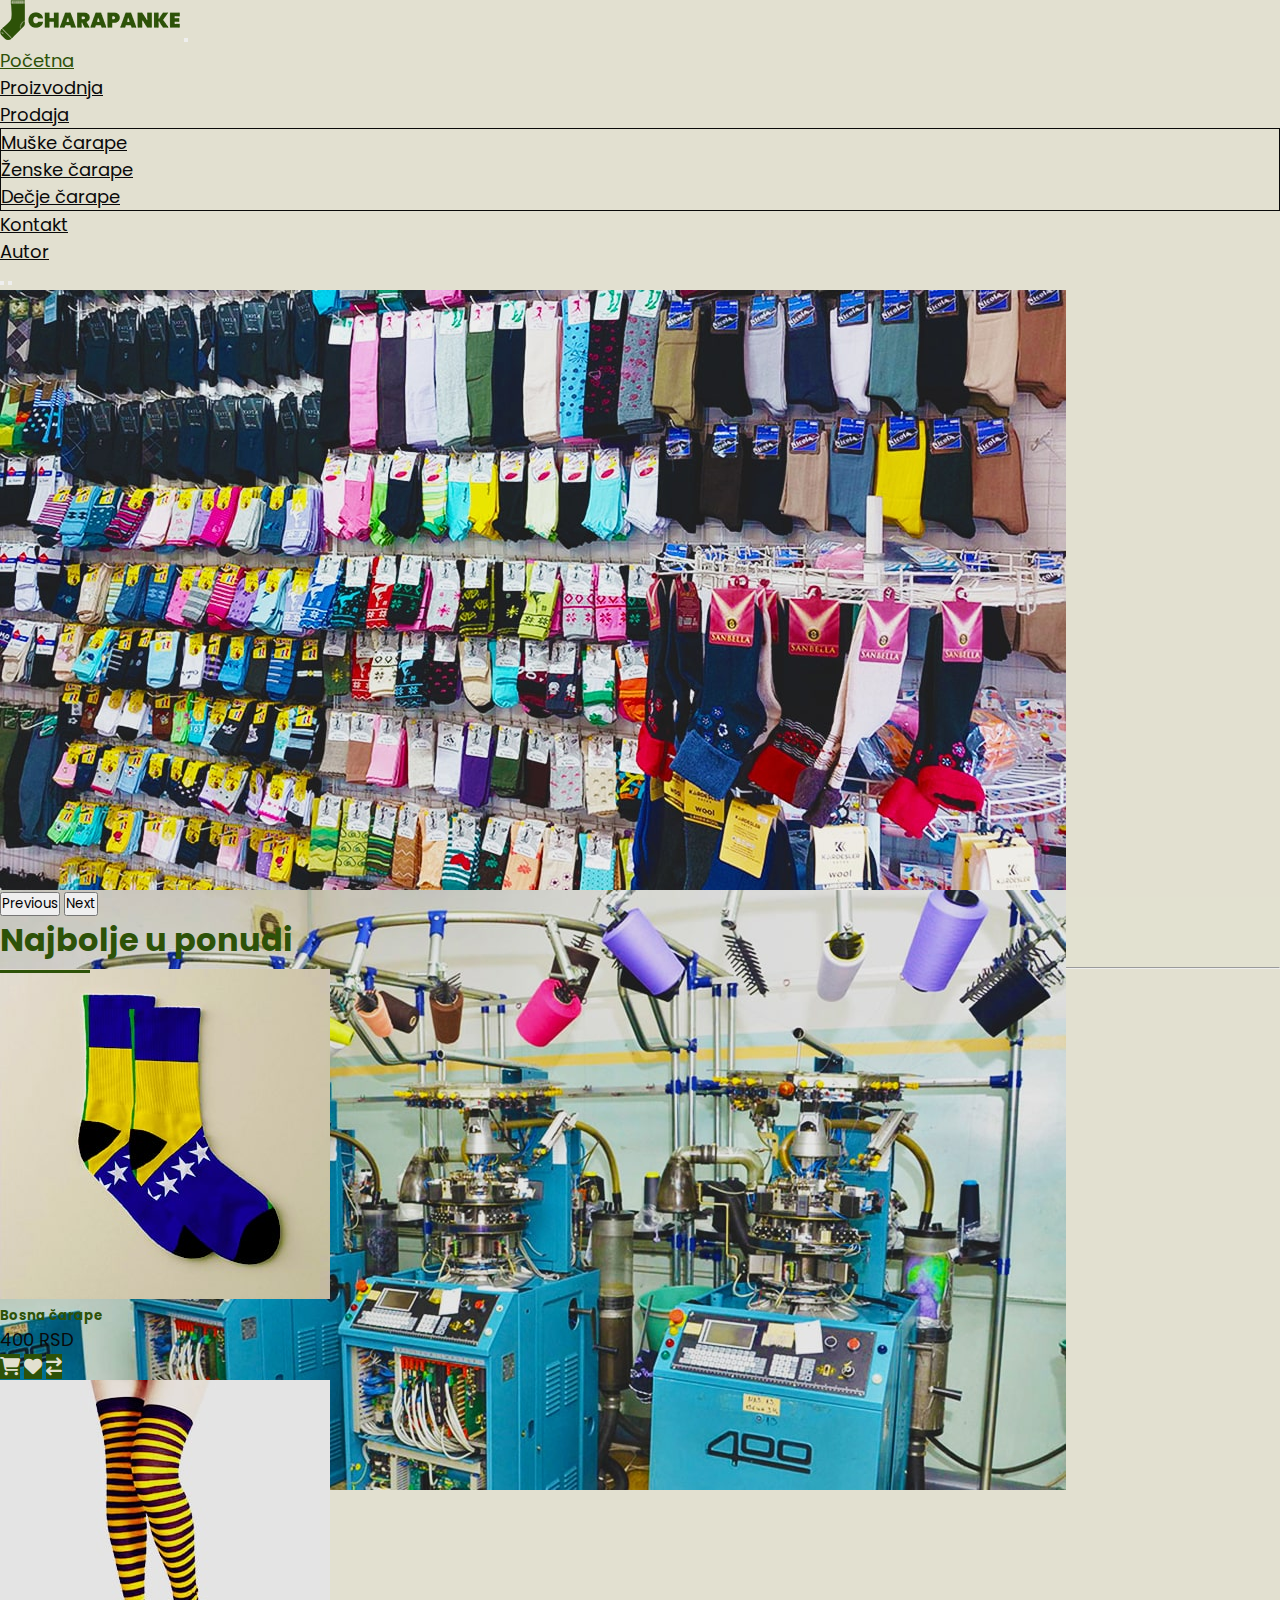
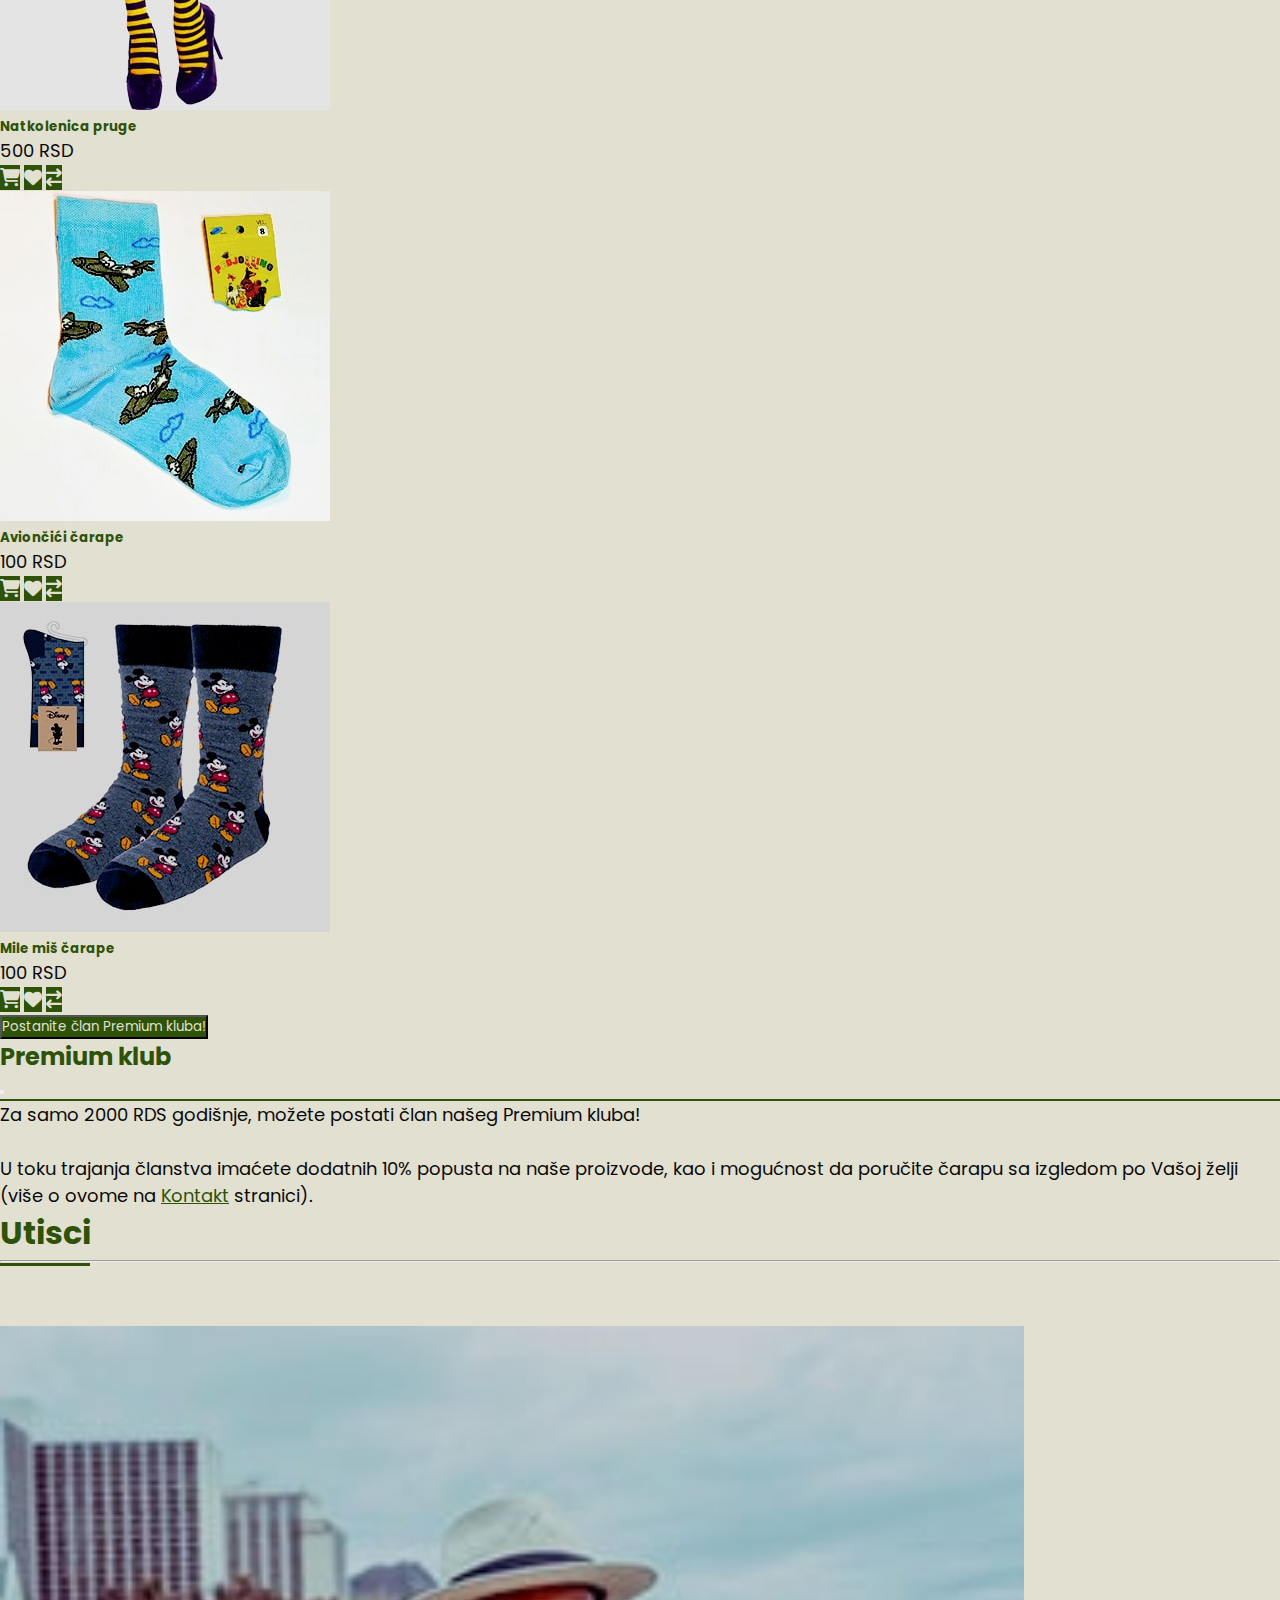
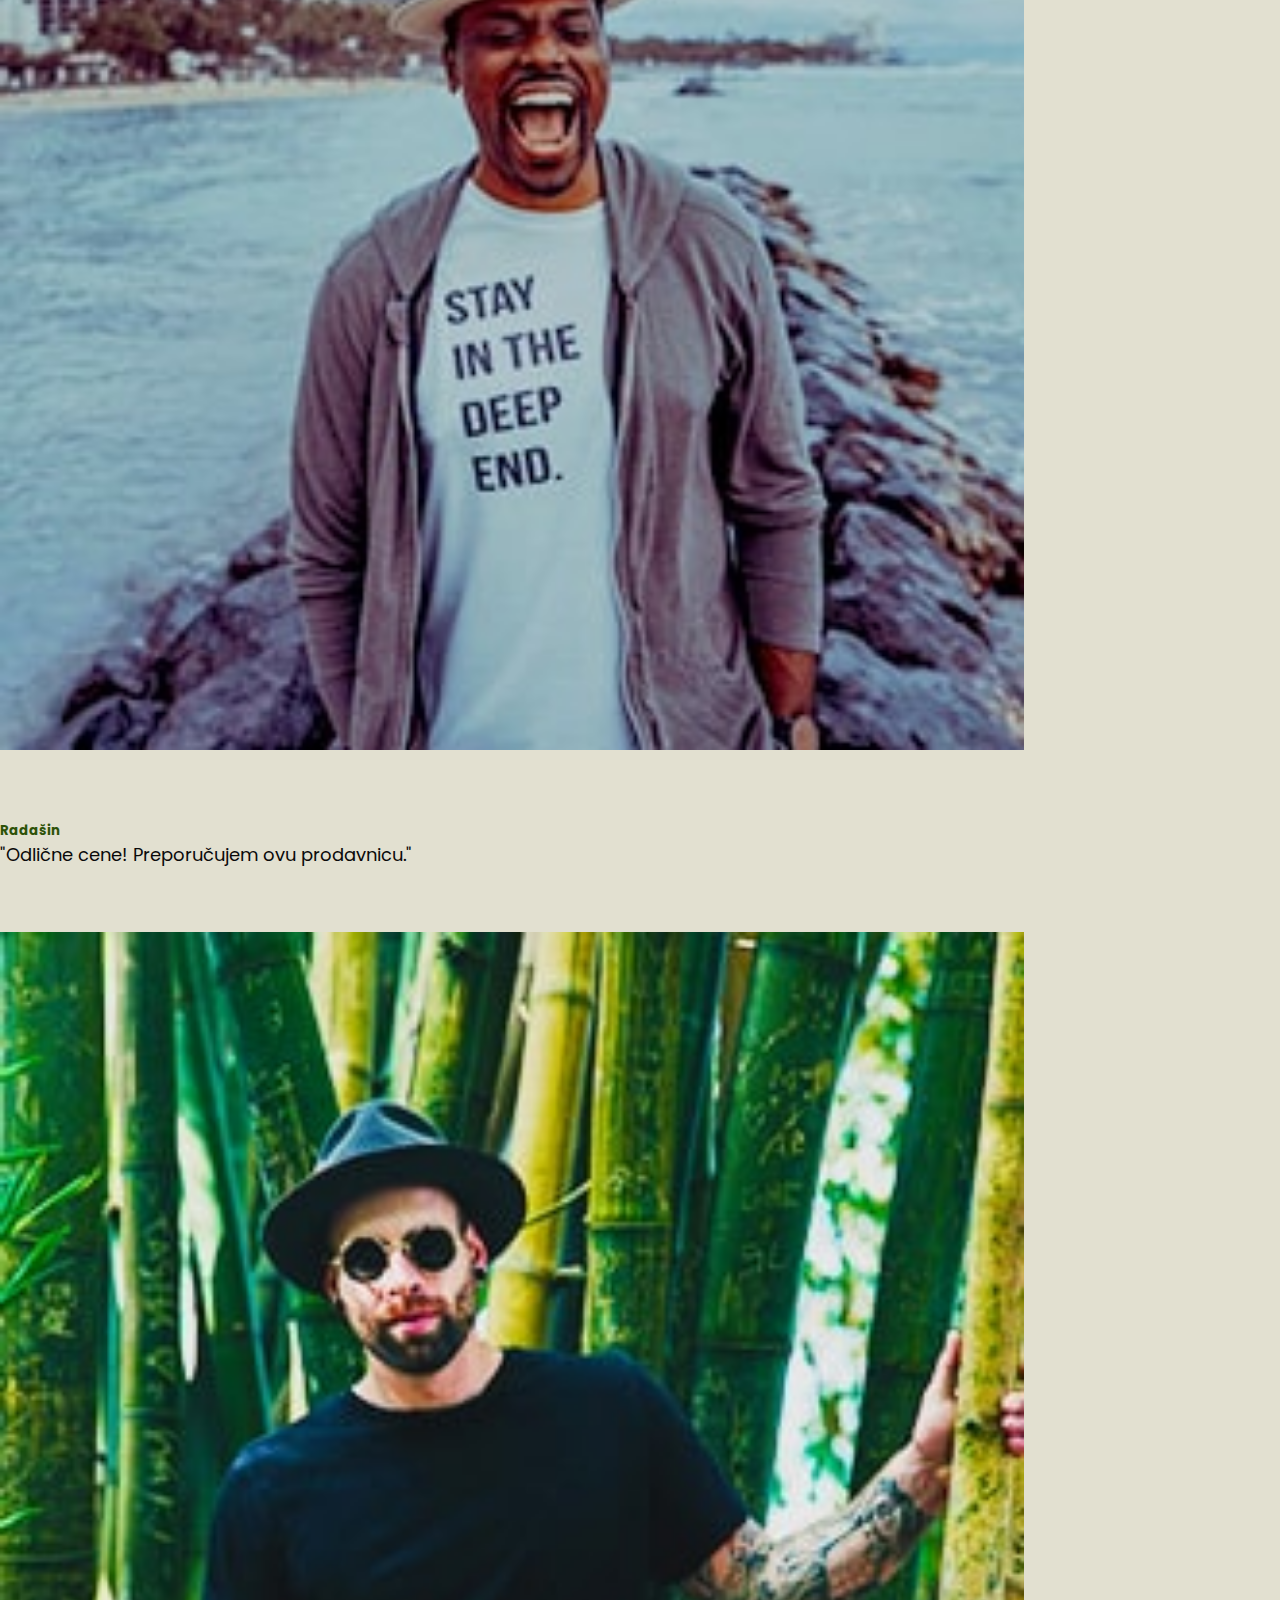
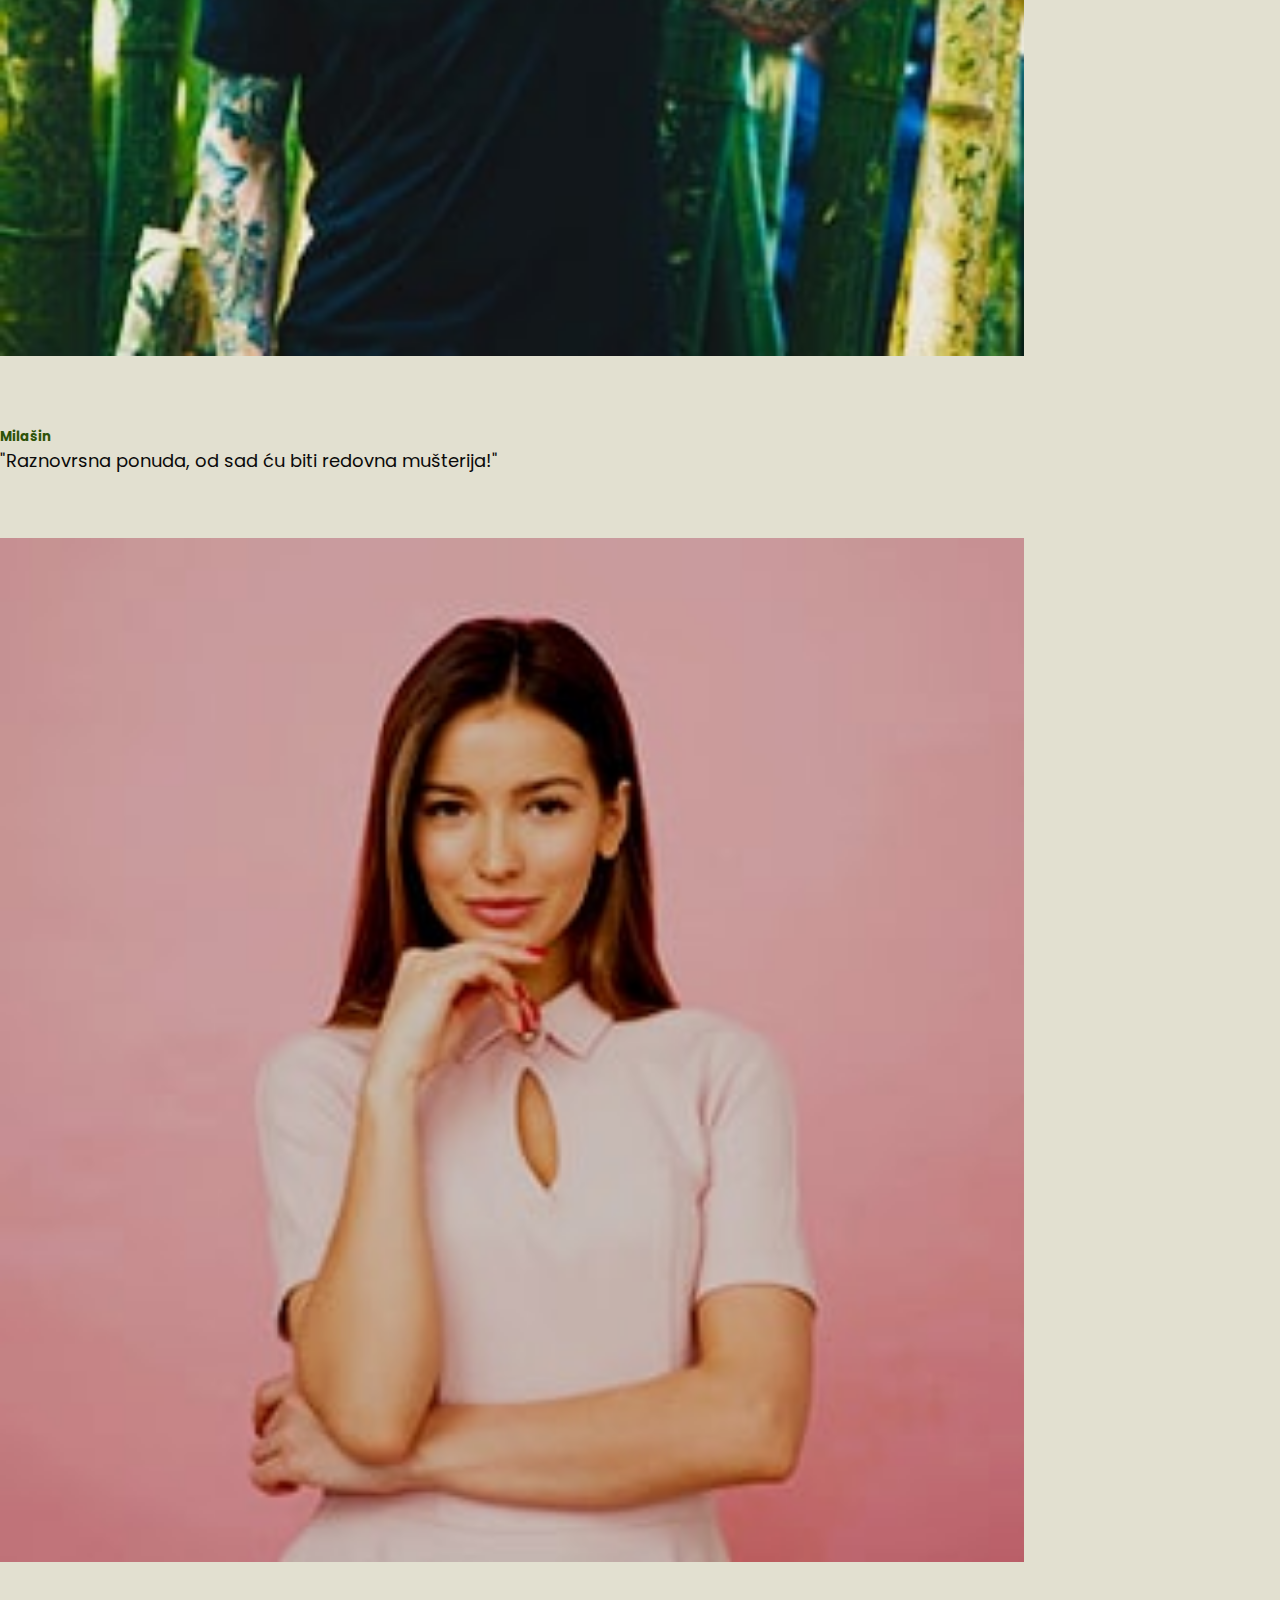
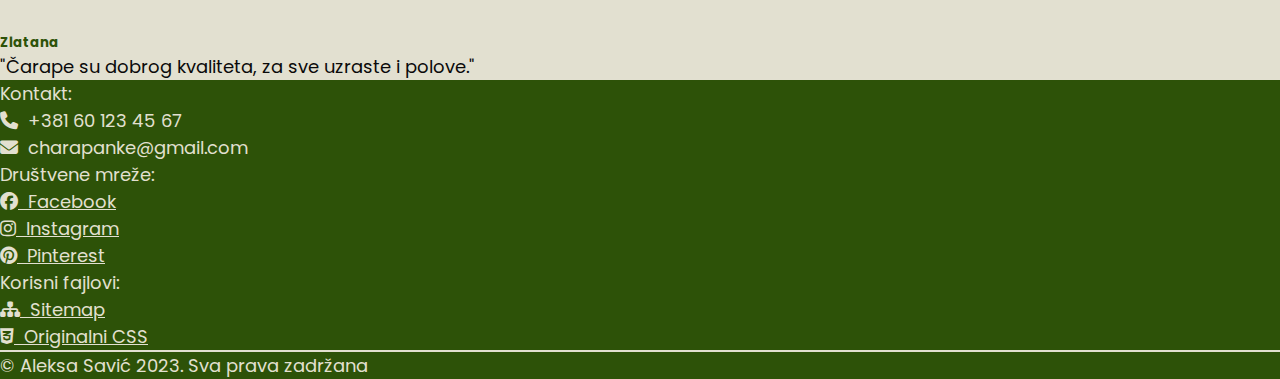
==== commit eb4395c5: "Add files via upload" ====
--- a/index.html
+++ b/index.html
@@ -14,7 +14,7 @@
 		<meta name="copyright" content="Aleksa Savić 2023. Sva prava zadržana"/>
 		<meta name="viewport" content="width=device-width, initial-scale=1"/>
 		<!-- CSS --> 
-		<link rel="stylesheet" type="text/css" href="assets/css/style.css"/>
+		<link rel="stylesheet" type="text/css" href="assets/css/style.min.css"/>
 		<!-- ICONS -->
 		<link rel="stylesheet" href="https://cdnjs.cloudflare.com/ajax/libs/font-awesome/6.3.0/css/all.min.css"/>
 		<!-- FONT -->
--- a/assets/css/style.min.css
+++ b/assets/css/style.min.css
@@ -0,0 +1 @@
+.mreze,a,h2,label,p{color:var(--crna)!important}.mreze,a,i,label,p{font-size:18px!important}*{margin:0!important;padding:0!important;box-sizing:border-box;font-family:Poppins,sans-serif}:root{--zelena:#2d5208;--crna:#0a0a0a;--bela:#e2e0d0}.active,.carousel-caption a,.modal-title,h1,h3,h5{color:var(--zelena)!important}h1::after{content:"";position:relative;right:10px;bottom:-6px;width:100px;height:3px;display:block!important;background:var(--zelena)}.kopi{border-top:2px solid var(--bela)}.card,.dropdown-menu,.modal-content,body,header,input,textarea{background-color:var(--bela)!important}.card a,.dalmo,footer,form{background-color:var(--zelena)!important}.card a,.dalmo,footer a,footer p,form label,i{color:var(--bela)!important}.modal-header{border-bottom:2px solid var(--zelena)!important}.card img{height:60%!important}.carousel-inner,.carousel-item{height:600px}.carousel-caption{background-color:rgba(226,224,208,.95);height:100px!important;padding:15px!important}.utisak .card-body{border:0!important}.utisak img{width:80%!important;margin:5% auto!important}.dropdown-menu{border:1px solid var(--crna)!important}.dugme,.input{border-color:var(--bela)!important}.card a{width:25%!important}form{height:500px}.input{width:60%!important}.dugme{color:var(--zelena);background-color:var(--bela)!important}.bordur{border-right:3px solid var(--zelena)}.lebor{border-left:3px solid var(--zelena)}.bigf{font-size:22px!important}@media screen and (max-width:601px){#ainfo h3,#ainfo p{margin:10px auto!important}form .input{width:70%!important}#slika{width:45%!important}.bordur,.lebor{border:0}}@media screen and (max-width:481px){.card{width:70%!important;margin:0 auto!important}.carousel-caption,.dugmad{width:60%!important}#slika{width:35%!important}.modal-dialog{width:90%!important}}@media screen and (max-width:426px){form .input{width:80%!important}#slika{width:40%!important}.dalmo{width:60%!important}}@media screen and (max-width:376px){.card{width:80%!important;margin:0 auto!important}.carousel-caption,.dalmo,.dugmad{width:70%!important}#autor{width:270px!important}}@media screen and (max-width:321px){.carousel-caption,.dalmo,.dugmad{width:80%!important}form .input{width:90%!important}#autor{width:250px!important}}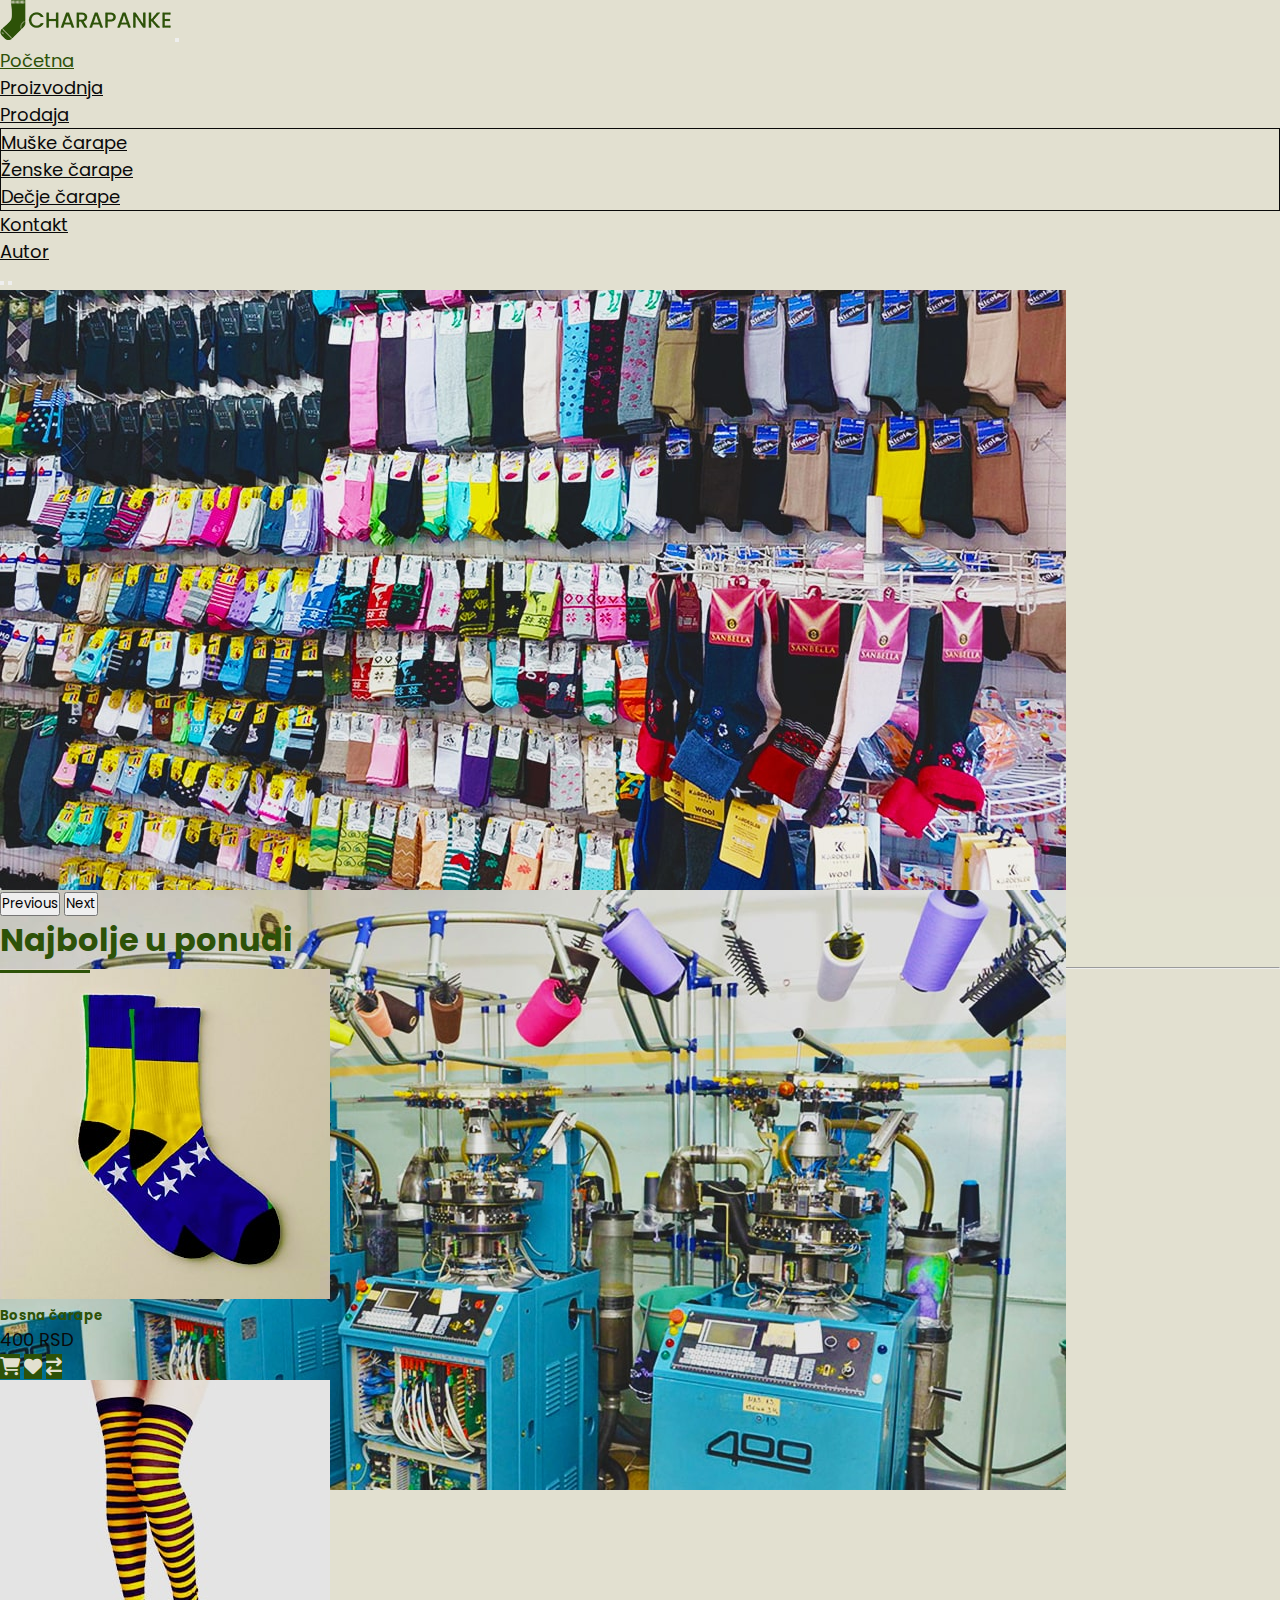
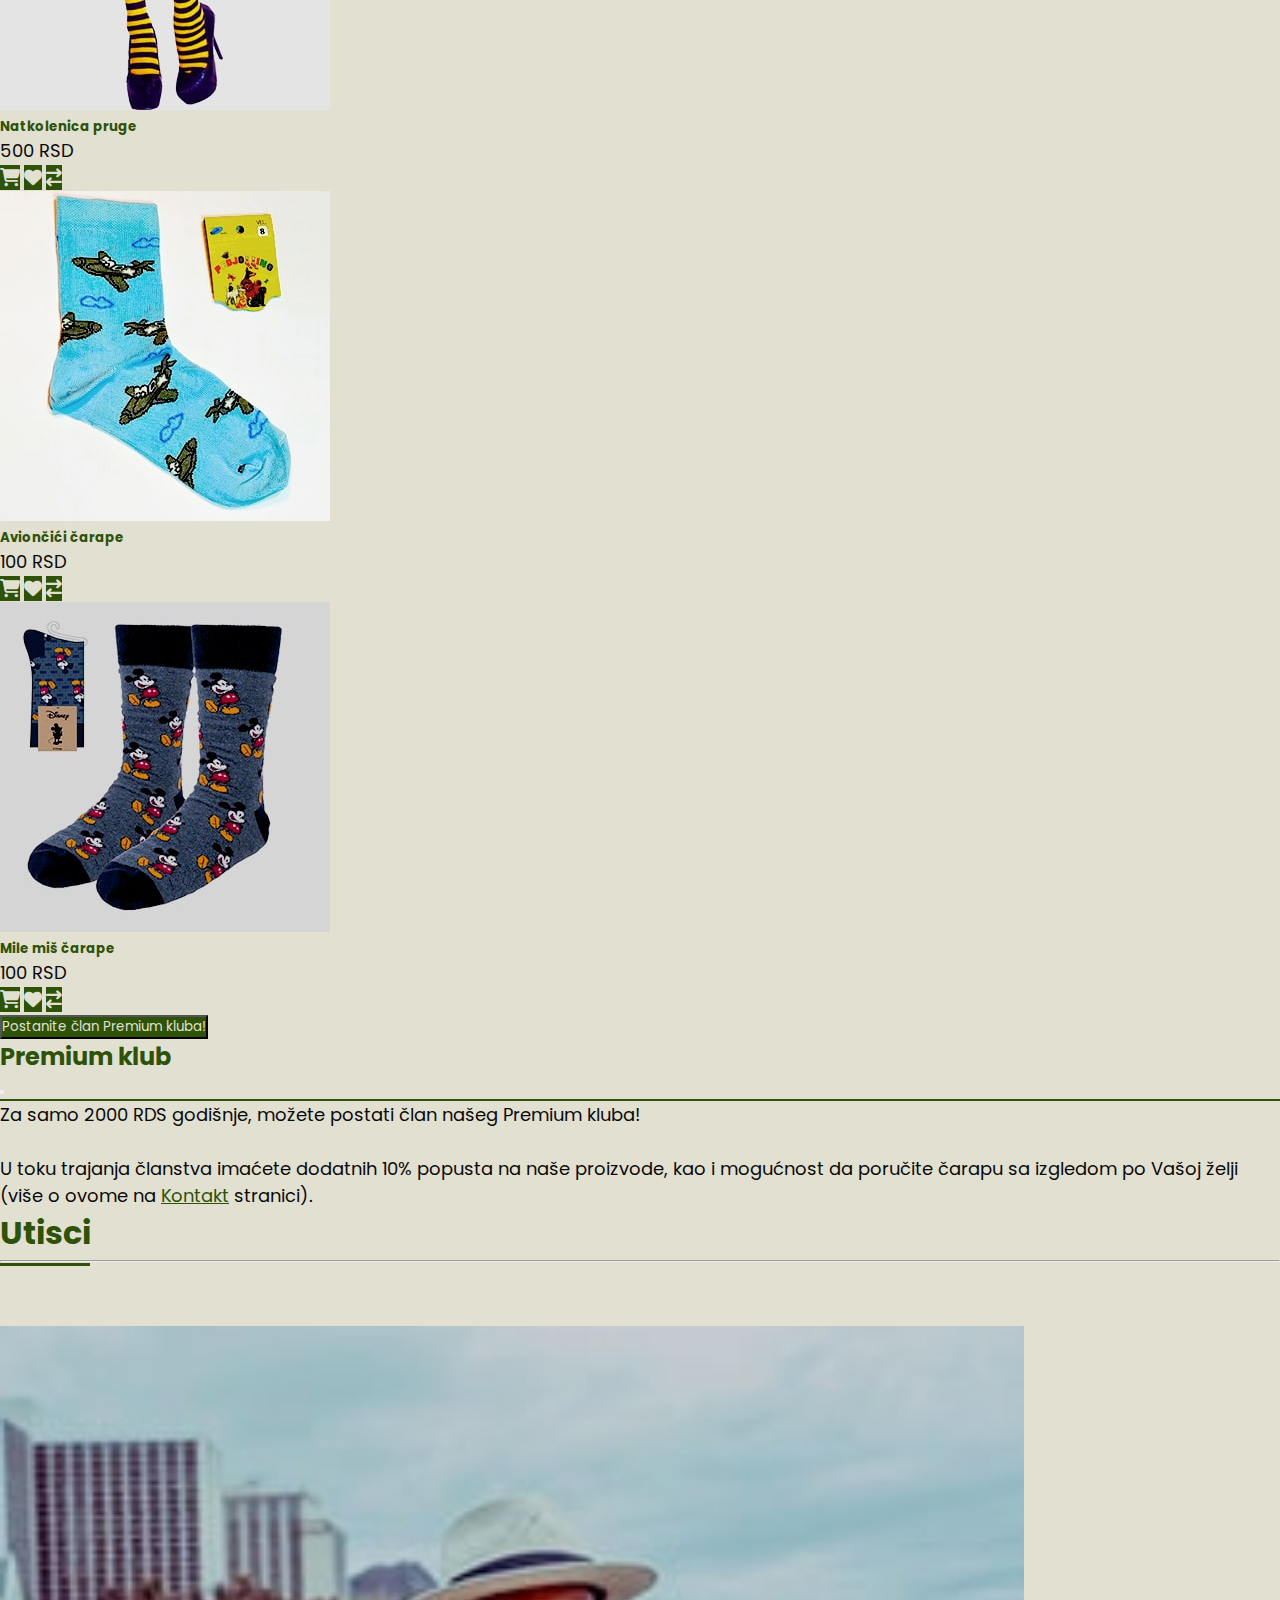
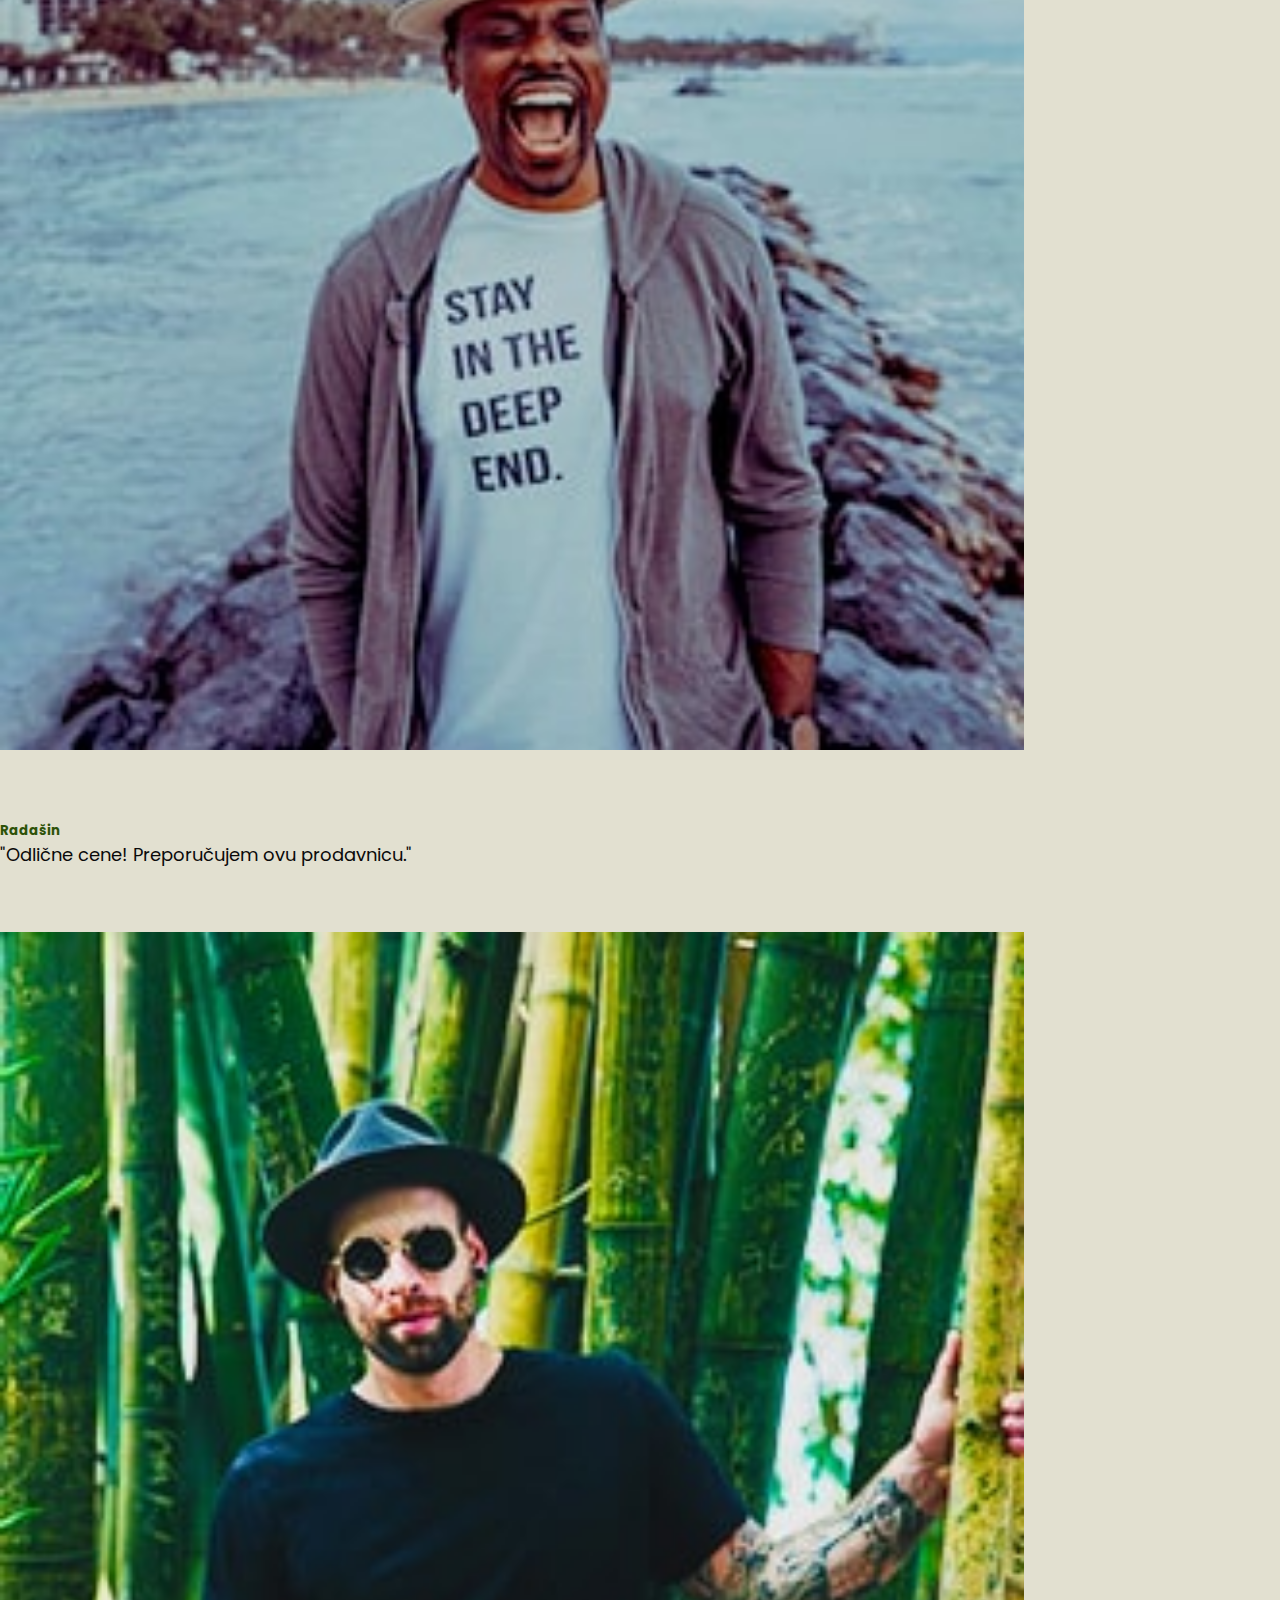
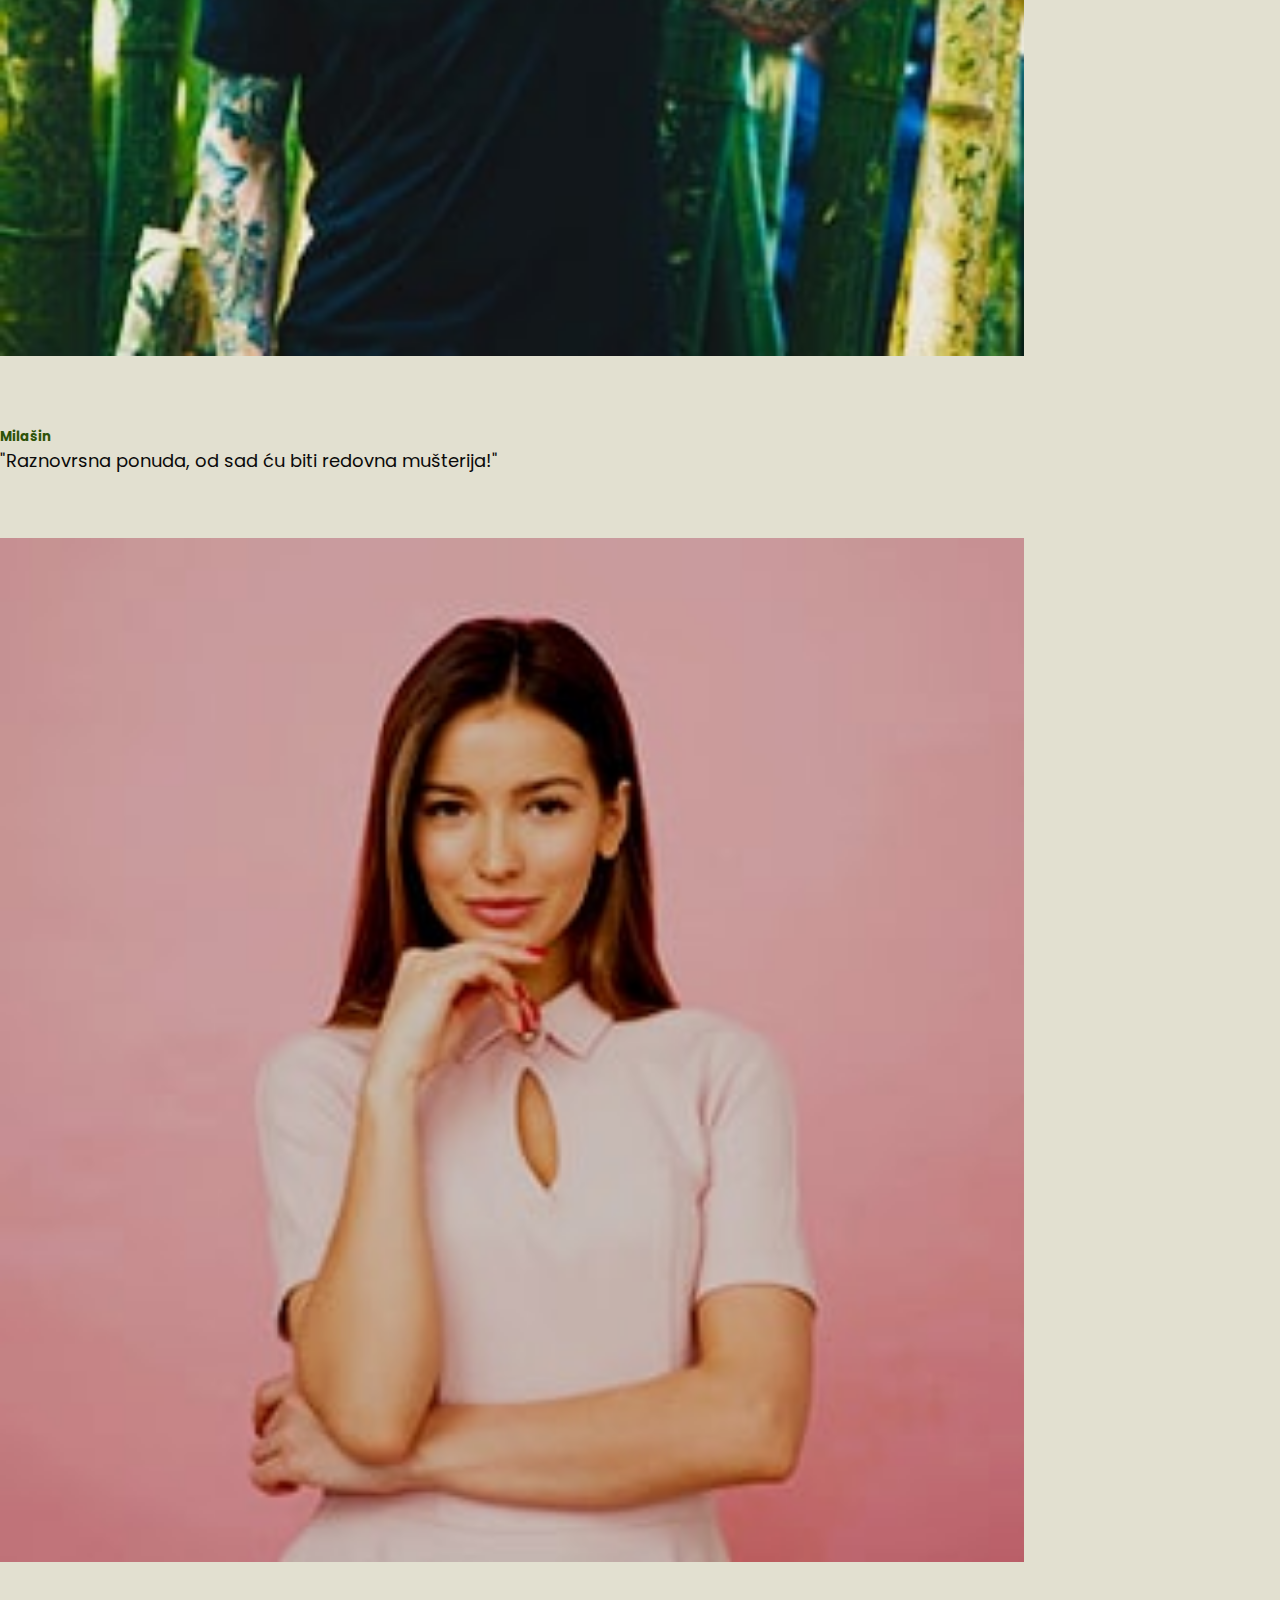
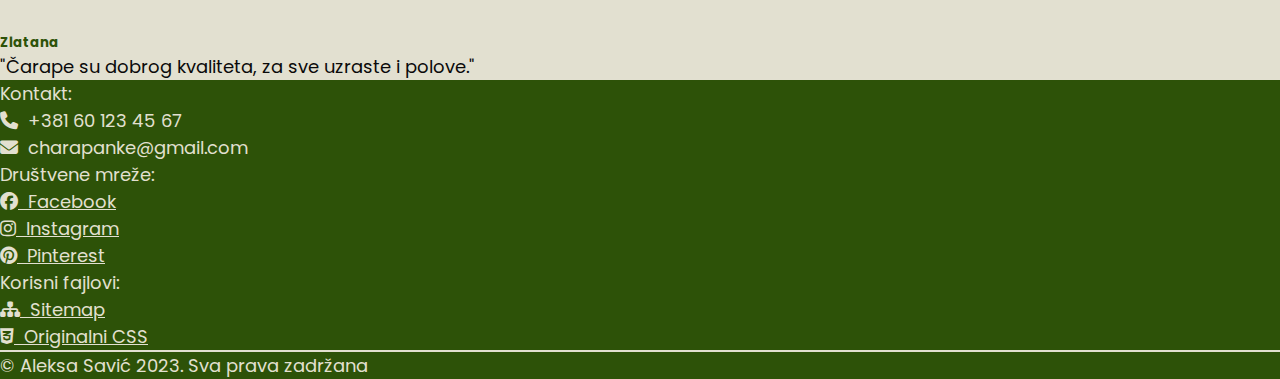
==== commit 4c894dc3: "Add files via upload" ====
--- a/index.html
+++ b/index.html
@@ -25,7 +25,7 @@
 		<link href="https://cdn.jsdelivr.net/npm/bootstrap@5.3.0/dist/css/bootstrap.min.css" rel="stylesheet" integrity="sha384-9ndCyUaIbzAi2FUVXJi0CjmCapSmO7SnpJef0486qhLnuZ2cdeRhO02iuK6FUUVM" crossorigin="anonymous">
 	</head>
     <body>
-		<header class="sticky-top py-3 ps-5 pe-3 shadow border-bottom border-3">
+		<header class="sticky-top py-3 ps-5 pe-3 shadow">
 			<nav class="navbar navbar-expand-lg">
 				<div class="container-fluid">
 					<a class="navbar-brand" href="index.html"><img src="assets/img/logo.png"/></a>
